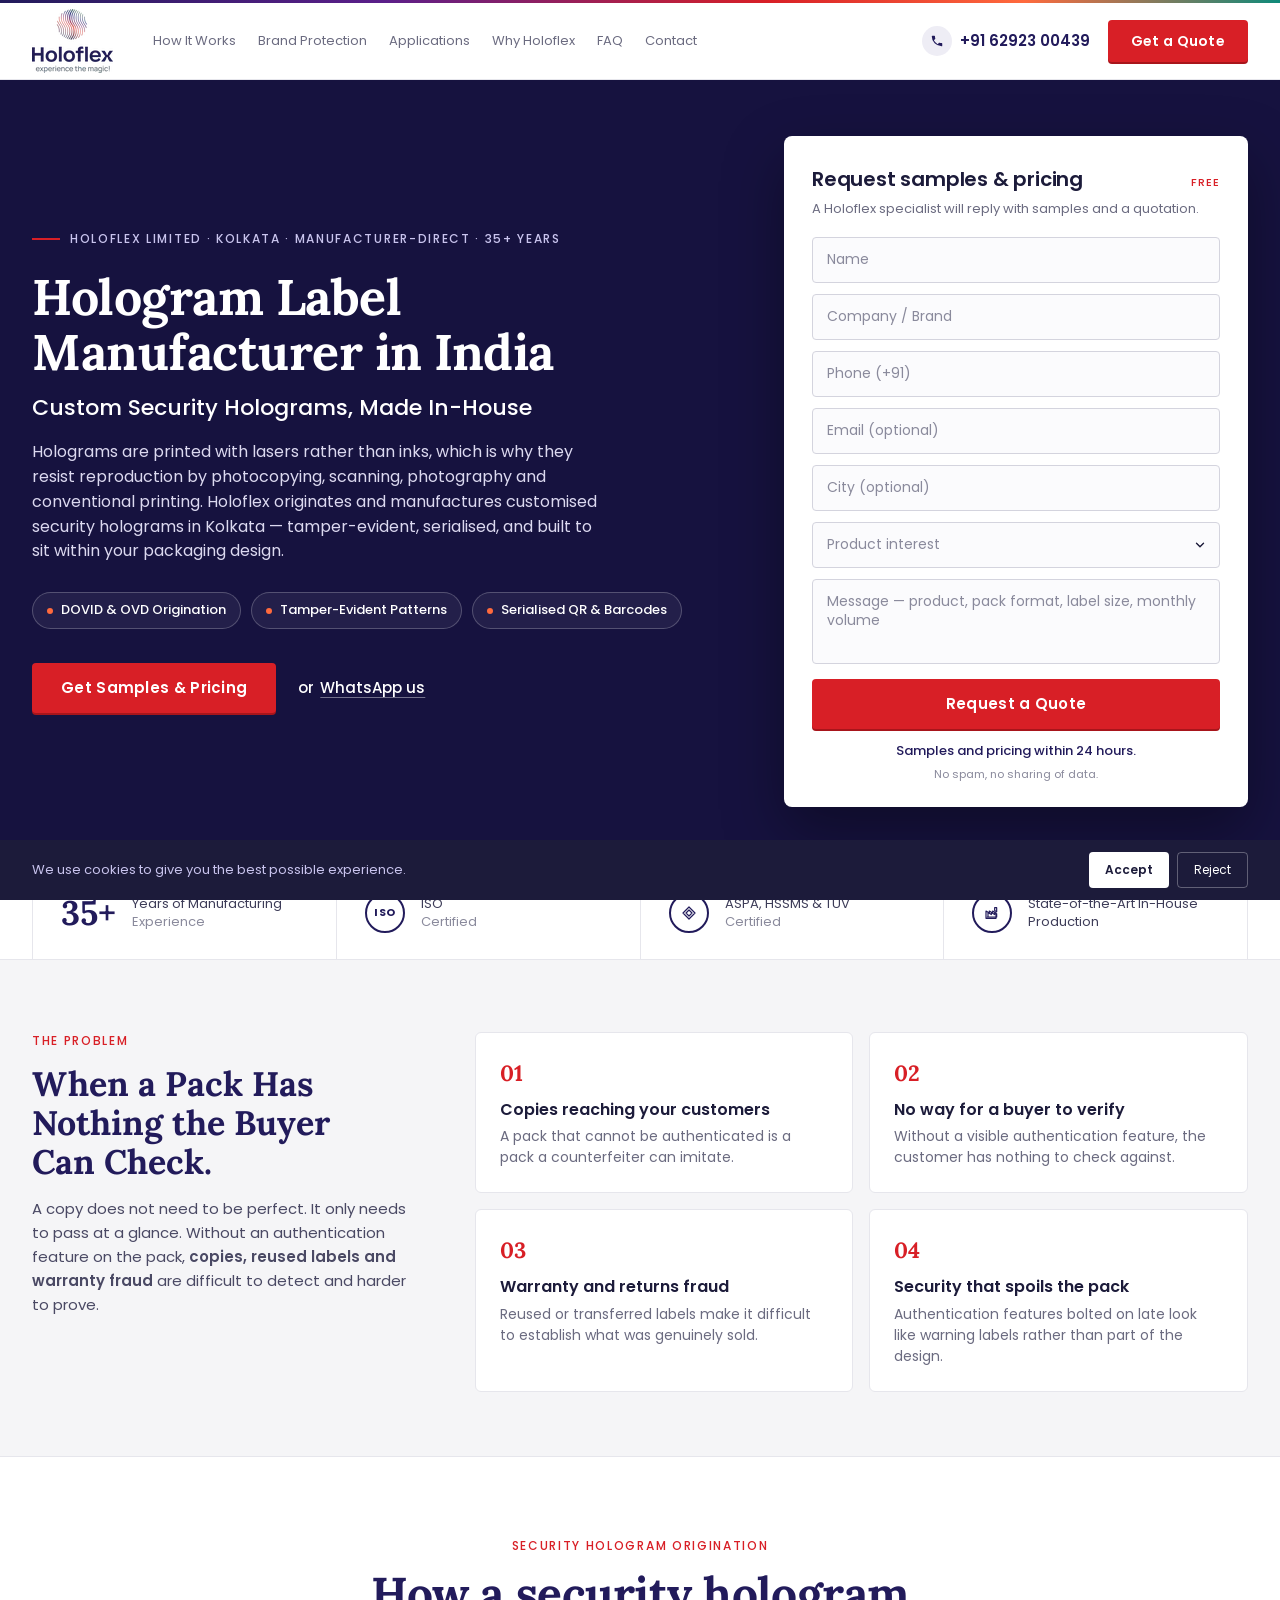
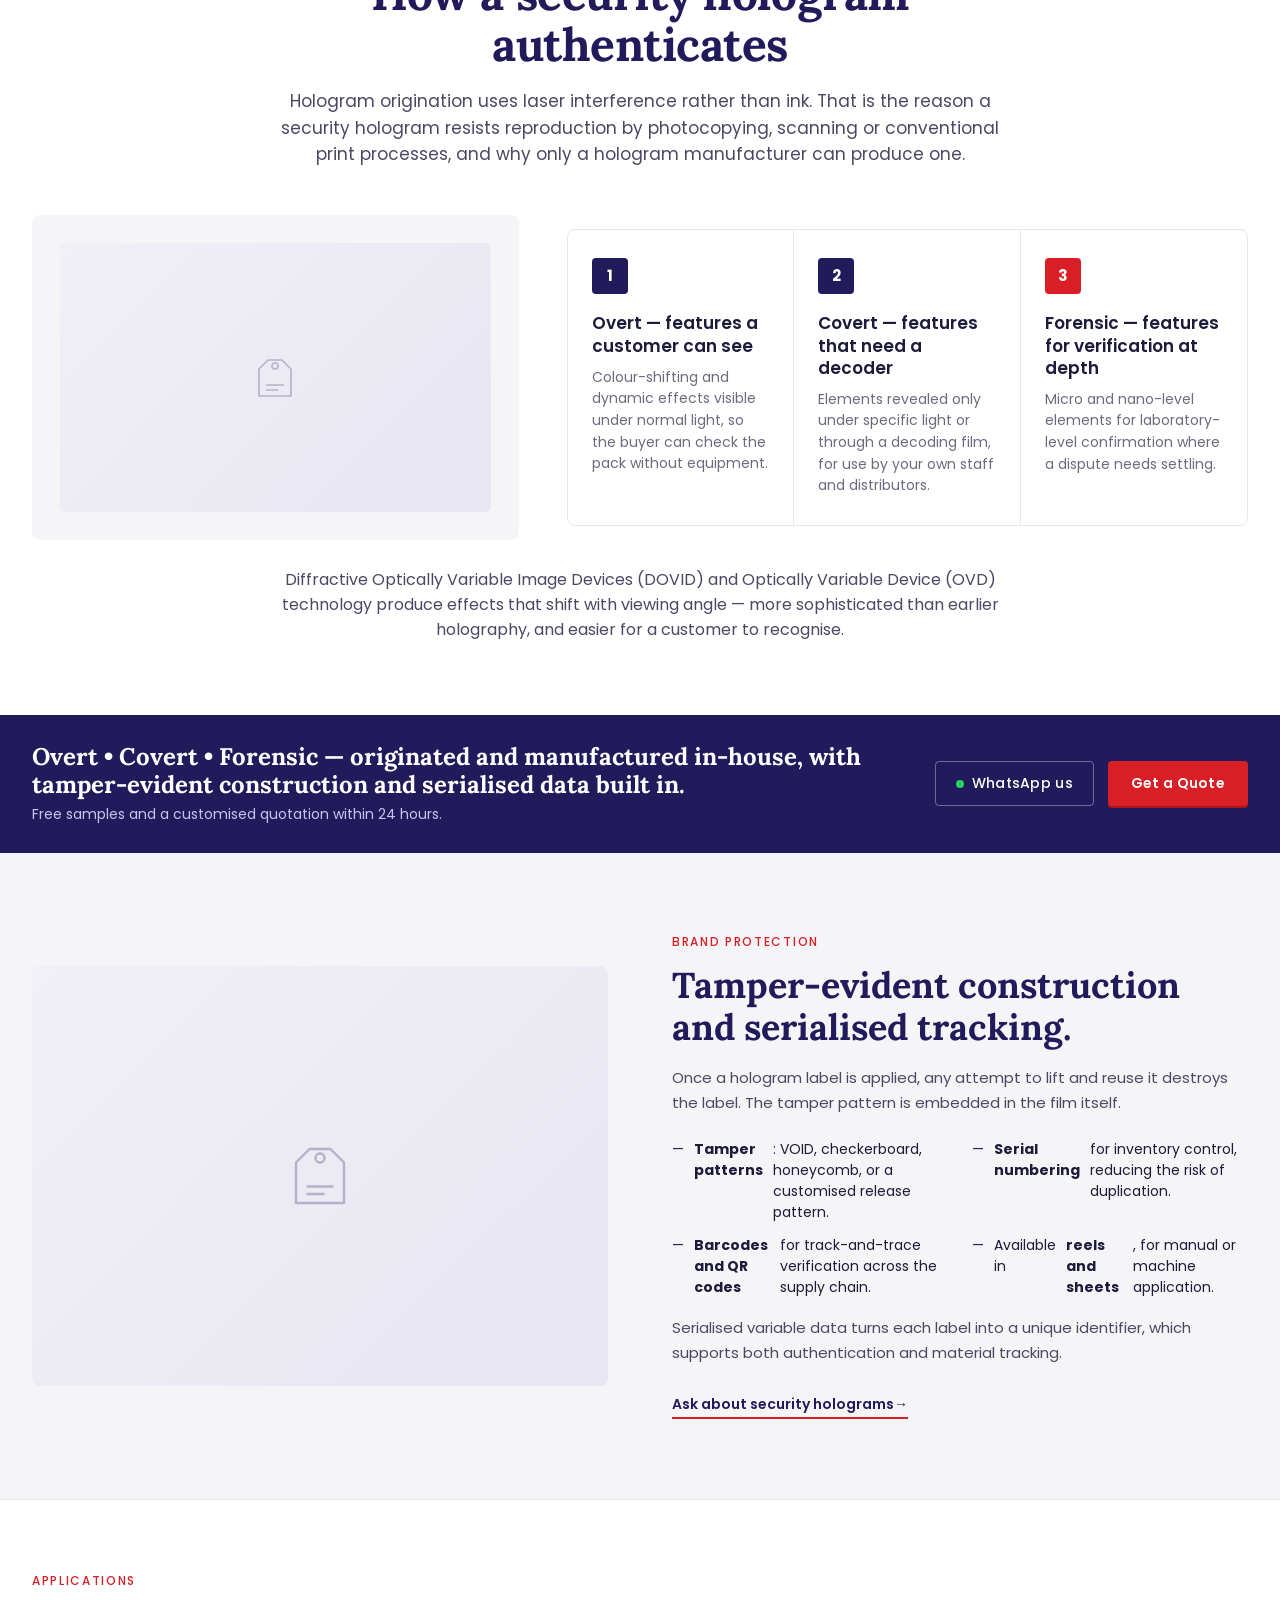
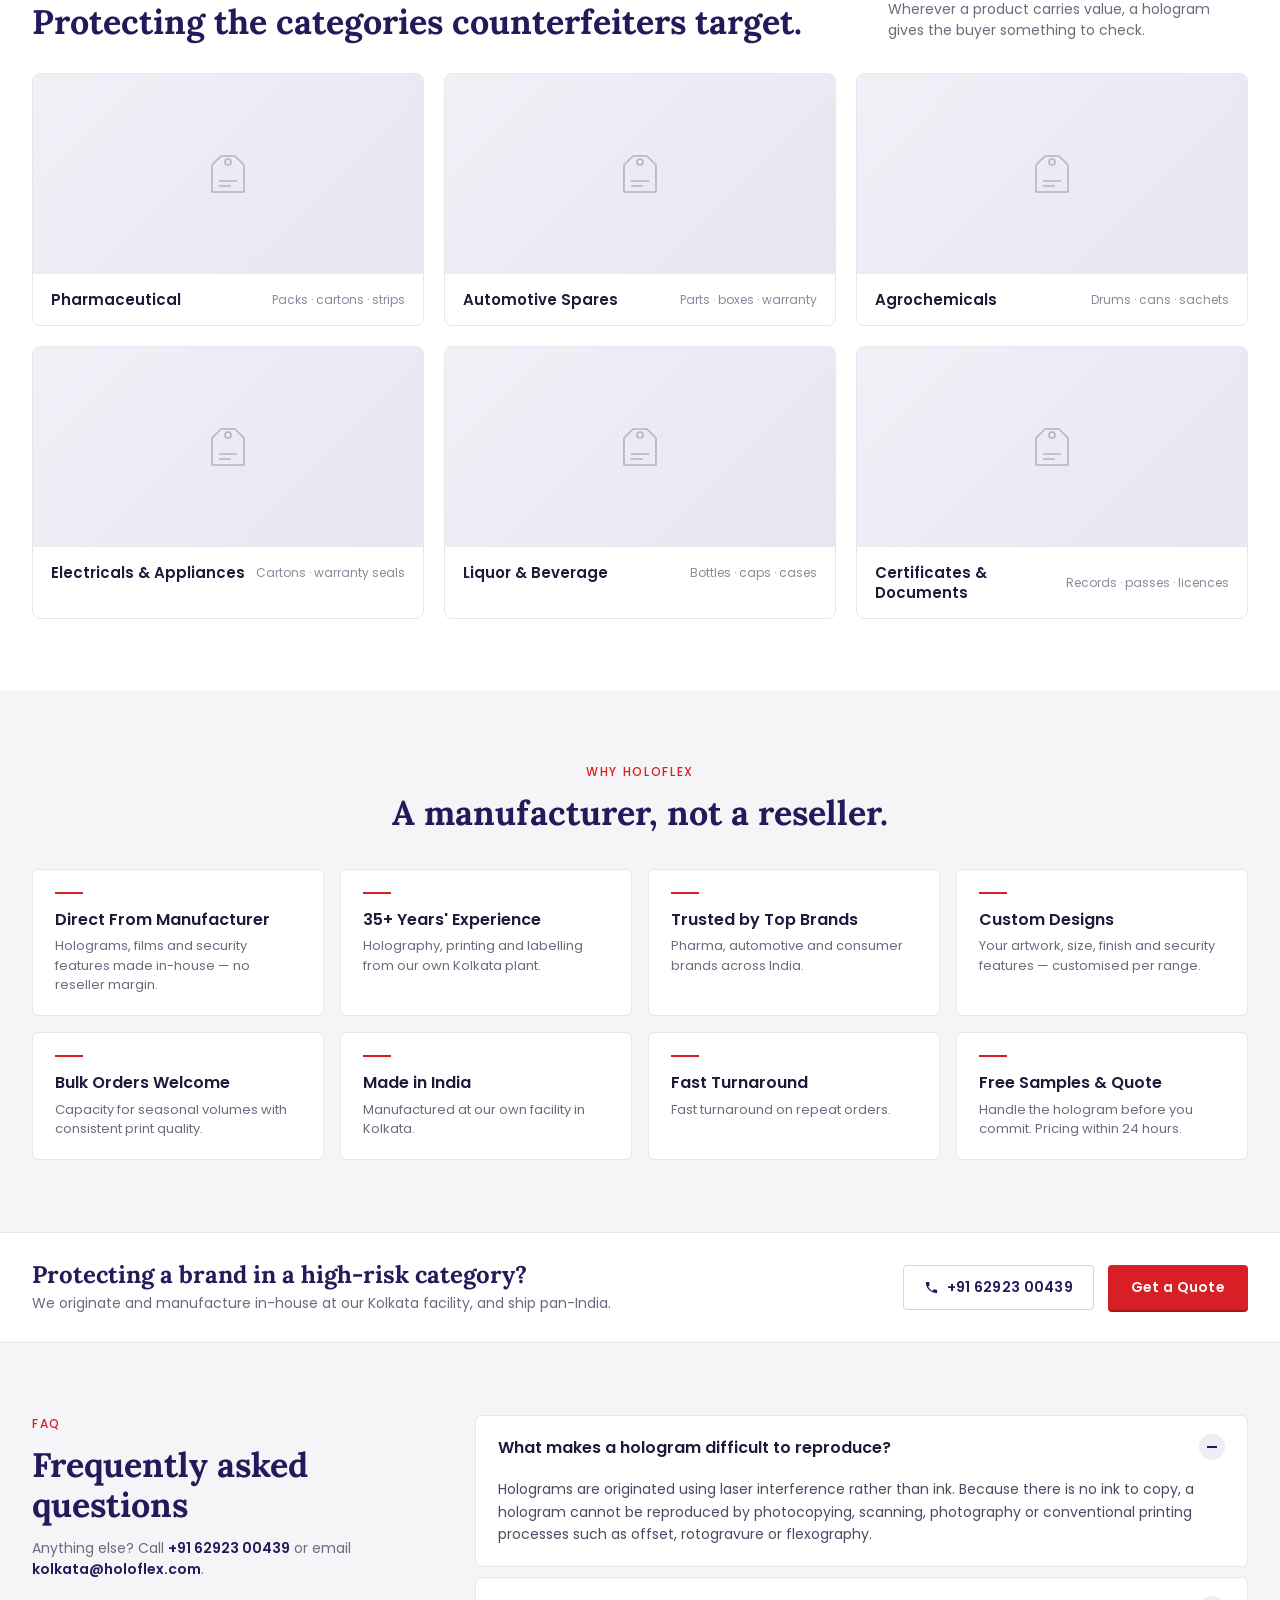
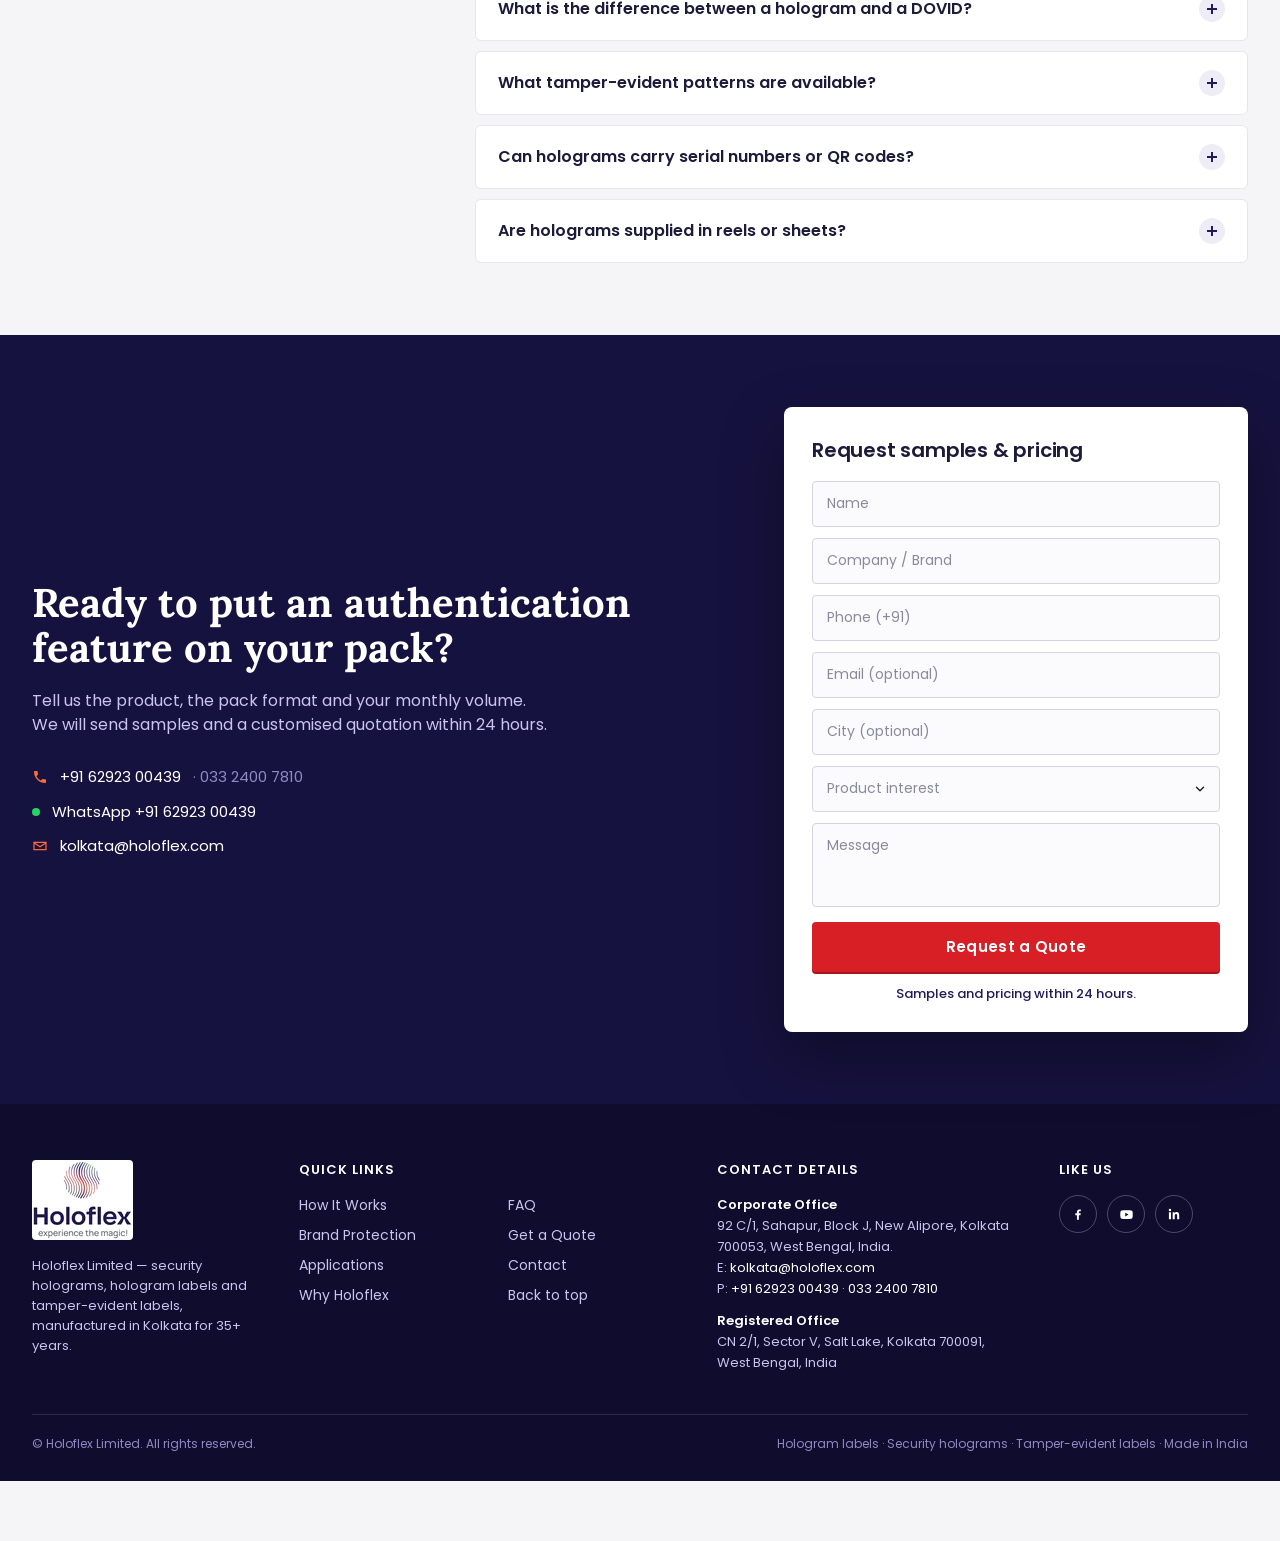
==== index.html @ cc634dee "First Commit" ====
<!DOCTYPE html>
<html lang="en-IN">
<head>
<meta charset="utf-8">
<meta name="viewport" content="width=device-width, initial-scale=1.0">
<title>Hologram Label Manufacturer in India | Custom Security Holograms by Holoflex</title>
<meta name="description" content="Customised security holograms from Holoflex Limited, Kolkata. Originated and manufactured in-house, tamper-evident, serialised with QR codes and barcodes, and built to sit within your packaging design. Free samples and pricing within 24 hours.">
<meta name="robots" content="noindex, follow">
<meta name="theme-color" content="#16123f">

<link rel="preload" href="fonts/lp-poppins-400.woff2" as="font" type="font/woff2" crossorigin>
<link rel="preload" href="fonts/lp-lora-700.woff2" as="font" type="font/woff2" crossorigin>
<link rel="stylesheet" href="css/hologram-labels-lp.css">

<!-- Google Tag Manager -->
<script async src="https://www.googletagmanager.com/gtag/js?id=AW-937685145"></script>
<script>
  window.dataLayer = window.dataLayer || [];
  function gtag(){dataLayer.push(arguments);}
  gtag('js', new Date());

  gtag('config', 'AW-937685145');
</script>
<!-- End Google Tag Manager -->
</head>
<body>
<!-- Google Tag Manager (noscript) -->
<noscript><iframe src="https://www.googletagmanager.com/ns.html?id=GTM-NGX2CVK8"
height="0" width="0" class="lp-gtm-ns" title="Google Tag Manager"></iframe></noscript>
<!-- End Google Tag Manager (noscript) -->

<a class="lp-skip" href="#main">Skip to content</a>

<!-- ================================================================
     1. STICKY HEADER
     ================================================================ -->
<header class="lp-header" id="top">
  <div class="lp-header__stripe" aria-hidden="true"></div>
  <div class="lp-header__bar lp-container">

    <a class="lp-header__logo" href="#top" aria-label="Back to top">
      <picture>
        <source srcset="images/lp-holoflex-logo-64.webp 1x, images/lp-holoflex-logo-128.webp 2x" type="image/webp">
        <img src="images/lp-holoflex-logo-64.png" srcset="images/lp-holoflex-logo-64.png 1x, images/lp-holoflex-logo-128.png 2x" width="81" height="64" alt="Holoflex — experience the magic!">
      </picture>
    </a>

    <nav class="lp-nav" id="lp-nav" aria-label="Main navigation">
      <ul class="lp-nav__list">
        <li><a href="#authentication">How It Works</a></li>
        <li><a href="#security">Brand Protection</a></li>
        <li><a href="#applications">Applications</a></li>
        <li><a href="#why-holoflex">Why Holoflex</a></li>
        <li><a href="#faq">FAQ</a></li>
        <li><a href="#enquiry-footer">Contact</a></li>
      </ul>
    </nav>

    <div class="lp-header__actions">
      <!-- Desktop / tablet: phone number with icon -->
      <a class="lp-header__phone" href="tel:+916292300439" data-track-location="header">
        <span class="lp-icon-circle" aria-hidden="true">
          <svg class="lp-icon" viewBox="0 0 24 24" width="14" height="14"><path fill="currentColor" d="M6.6 10.8a15.1 15.1 0 0 0 6.6 6.6l2.2-2.2a1 1 0 0 1 1-.25 11.4 11.4 0 0 0 3.6.57 1 1 0 0 1 1 1V20a1 1 0 0 1-1 1A17 17 0 0 1 3 4a1 1 0 0 1 1-1h3.5a1 1 0 0 1 1 1c0 1.25.2 2.45.57 3.57a1 1 0 0 1-.25 1L6.6 10.8Z"/></svg>
        </span>
        <span>+91 62923 00439</span>
      </a>

      <!-- Mobile: icon-only call + WhatsApp -->
      <a class="lp-header__iconbtn lp-header__iconbtn--call" href="tel:+916292300439" aria-label="Call Holoflex" data-track-location="header">
        <svg class="lp-icon" viewBox="0 0 24 24" width="18" height="18" aria-hidden="true"><path fill="currentColor" d="M6.6 10.8a15.1 15.1 0 0 0 6.6 6.6l2.2-2.2a1 1 0 0 1 1-.25 11.4 11.4 0 0 0 3.6.57 1 1 0 0 1 1 1V20a1 1 0 0 1-1 1A17 17 0 0 1 3 4a1 1 0 0 1 1-1h3.5a1 1 0 0 1 1 1c0 1.25.2 2.45.57 3.57a1 1 0 0 1-.25 1L6.6 10.8Z"/></svg>
      </a>
      <a class="lp-header__iconbtn lp-header__iconbtn--wa" href="https://wa.me/916292300439?text=Hello" target="_blank" rel="noopener" aria-label="WhatsApp Holoflex" data-track-location="header">
        <svg class="lp-icon" viewBox="0 0 24 24" width="20" height="20" aria-hidden="true"><path fill="currentColor" d="M12 2a10 10 0 0 0-8.6 15.1L2 22l5-1.3A10 10 0 1 0 12 2Zm0 1.8a8.2 8.2 0 1 1-4.2 15.3l-.3-.2-3 .8.8-2.9-.2-.3A8.2 8.2 0 0 1 12 3.8Zm-3.4 4.4c-.2 0-.5 0-.7.3-.3.3-1 1-1 2.4s1 2.8 1.2 3c.1.2 2 3.2 5 4.4 2.5 1 3 .8 3.5.7.6-.1 1.7-.7 2-1.4.2-.7.2-1.3.1-1.4l-.5-.3-1.7-.8c-.2-.1-.4-.1-.6.1l-.8 1c-.1.2-.3.2-.5.1a6.7 6.7 0 0 1-3.4-3c-.1-.2 0-.3.1-.5l.4-.5.3-.5v-.5l-.8-1.8c-.2-.5-.4-.4-.6-.4Z"/></svg>
      </a>

      <a class="lp-btn lp-btn--primary lp-header__quote" href="#quote" data-quote-link data-track-header-quote>Get a Quote</a>

      <button class="lp-burger" type="button" aria-label="Open menu" aria-expanded="false" aria-controls="lp-nav">
        <span aria-hidden="true"></span><span aria-hidden="true"></span><span aria-hidden="true"></span>
      </button>
    </div>
  </div>
</header>

<main id="main">

<!-- ================================================================
     2. HERO — H1, subhead, proof chips, CTA, enquiry card
     ================================================================ -->
<section class="lp-hero" id="quote">
  <!-- Optional hero photograph (slot awaiting client photography): give
       .lp-hero__bg a background-image in the CSS (see "Hero" section) once a
       compressed photo is available, e.g. images/lp-hero-holograms-1600.jpg,
       ≤200 KB — a macro of a security hologram on a pack or reel. The
       gradient overlay below keeps text legible over it. -->
  <div class="lp-hero__bg" aria-hidden="true"></div>
  <div class="lp-hero__overlay" aria-hidden="true"></div>

  <div class="lp-hero__inner lp-container">
    <div class="lp-hero__copy">
      <p class="lp-eyebrow lp-eyebrow--light"><span class="lp-eyebrow__rule" aria-hidden="true"></span>Holoflex Limited · Kolkata · Manufacturer-direct · 35+ years</p>
      <h1 class="lp-hero__title">Hologram Label Manufacturer in India</h1>
      <h2 class="lp-hero__subtitle">Custom Security Holograms, Made In-House</h2>
      <p class="lp-hero__lede">Holograms are printed with lasers rather than inks, which is why they resist reproduction by photocopying, scanning, photography and conventional printing. Holoflex originates and manufactures customised security holograms in Kolkata — tamper-evident, serialised, and built to sit within your packaging design.</p>

      <ul class="lp-chips" aria-label="Key benefits">
        <li class="lp-chip">DOVID &amp; OVD Origination</li>
        <li class="lp-chip">Tamper-Evident Patterns</li>
        <li class="lp-chip">Serialised QR &amp; Barcodes</li>
      </ul>

      <div class="lp-hero__cta">
        <a class="lp-btn lp-btn--primary lp-btn--lg" href="#quote" data-quote-link>Get Samples &amp; Pricing</a>
        <a class="lp-hero__wa" href="https://wa.me/916292300439?text=Hello" target="_blank" rel="noopener" data-track-location="hero">or <span>WhatsApp us</span></a>
      </div>
    </div>

    <!-- ENQUIRY CARD (hero form) -->
    <div class="lp-card lp-enquiry" id="enquiry-hero">
      <div class="lp-enquiry__head">
        <h2 class="lp-enquiry__title">Request samples &amp; pricing</h2>
        <span class="lp-enquiry__free">Free</span>
      </div>
      <p class="lp-enquiry__intro">A Holoflex specialist will reply with samples and a quotation.</p>

      <form class="lp-form" action="submit-enquiry.php" method="post" novalidate data-form-location="hero">
        <div class="lp-field">
          <label class="lp-label" for="hero-name">Name</label>
          <input class="lp-input" id="hero-name" name="name" type="text" placeholder="Name" autocomplete="name" required maxlength="100">
          <p class="lp-field__error" id="hero-name-error" aria-live="polite"></p>
        </div>
        <div class="lp-field">
          <label class="lp-label" for="hero-company">Company / Brand</label>
          <input class="lp-input" id="hero-company" name="company" type="text" placeholder="Company / Brand" autocomplete="organization" required maxlength="120">
          <p class="lp-field__error" id="hero-company-error" aria-live="polite"></p>
        </div>
        <div class="lp-field">
          <label class="lp-label" for="hero-phone">Phone (+91)</label>
          <input class="lp-input" id="hero-phone" name="phone" type="tel" placeholder="Phone (+91)" autocomplete="tel" inputmode="tel" required maxlength="20">
          <p class="lp-field__error" id="hero-phone-error" aria-live="polite"></p>
        </div>
        <div class="lp-field">
          <label class="lp-label" for="hero-email">Email (optional)</label>
          <input class="lp-input" id="hero-email" name="email" type="email" placeholder="Email (optional)" autocomplete="email" inputmode="email" maxlength="150">
          <p class="lp-field__error" id="hero-email-error" aria-live="polite"></p>
        </div>
        <div class="lp-field">
          <label class="lp-label" for="hero-city">City (optional)</label>
          <input class="lp-input" id="hero-city" name="city" type="text" placeholder="City (optional)" autocomplete="address-level2" maxlength="80">
          <p class="lp-field__error" id="hero-city-error" aria-live="polite"></p>
        </div>
        <div class="lp-field">
          <label class="lp-label" for="hero-interest">Product interest</label>
          <select class="lp-input lp-select" id="hero-interest" name="interest" required>
            <option value="">Product interest</option>
            <option value="Security hologram labels">Security hologram labels</option>
            <option value="Tamper-evident hologram labels">Tamper-evident hologram labels</option>
            <option value="Serialised holograms with QR codes or barcodes">Serialised holograms with QR codes or barcodes</option>
            <option value="Custom hologram origination (DOVID / OVD)">Custom hologram origination (DOVID / OVD)</option>
            <option value="Other labels or tags">Other labels or tags</option>
          </select>
          <p class="lp-field__error" id="hero-interest-error" aria-live="polite"></p>
        </div>
        <div class="lp-field">
          <label class="lp-label" for="hero-message">Message</label>
          <textarea class="lp-input lp-textarea" id="hero-message" name="message" rows="3" placeholder="Message — product, pack format, label size, monthly volume" maxlength="2000"></textarea>
          <p class="lp-field__error" id="hero-message-error" aria-live="polite"></p>
        </div>

        <!-- Honeypot: hidden from humans, bots tend to fill it -->
        <div class="lp-hp" aria-hidden="true">
          <label for="hero-website">Website</label>
          <input id="hero-website" name="website" type="text" tabindex="-1" autocomplete="off">
        </div>
        <input type="hidden" name="form_location" value="hero">
        <input type="hidden" name="elapsed" value="">
        <input type="hidden" name="gclid" value="">
        <input type="hidden" name="utm_source" value="">
        <input type="hidden" name="utm_medium" value="">
        <input type="hidden" name="utm_campaign" value="">
        <input type="hidden" name="utm_term" value="">
        <input type="hidden" name="utm_content" value="">

        <p class="lp-form__error" role="alert" hidden></p>
        <button class="lp-btn lp-btn--primary lp-btn--block lp-form__submit" type="submit">
          <span class="lp-form__submit-label">Request a Quote</span>
          <span class="lp-form__submit-busy" aria-hidden="true">Sending…</span>
        </button>
      </form>

      <!-- On success the JS redirects to /thank-you-lp.html; there is no inline success state. -->
      <p class="lp-enquiry__note">Samples and pricing within 24 hours.</p>
      <p class="lp-enquiry__fine">No spam, no sharing of data.</p>
    </div>
  </div>
</section>

<!-- ================================================================
     3. TRUST STRIP + CLIENT LOGO ROW
     ================================================================ -->
<section class="lp-trust" aria-label="Why trust Holoflex">
  <div class="lp-container">
    <ul class="lp-trust__grid">
      <li class="lp-trust__item">
        <span class="lp-trust__stat">35+</span>
        <span class="lp-trust__text">Years of Manufacturing<span class="lp-trust__sub">Experience</span></span>
      </li>
      <li class="lp-trust__item">
        <span class="lp-trust__badge lp-trust__badge--text" aria-hidden="true">ISO</span>
        <span class="lp-trust__text">ISO<span class="lp-trust__sub">Certified</span></span>
      </li>
      <li class="lp-trust__item">
        <span class="lp-trust__badge" aria-hidden="true">
          <svg class="lp-icon" viewBox="0 0 24 24" width="16" height="16"><path fill="none" stroke="currentColor" stroke-width="1.8" stroke-linejoin="round" d="M12 3 21 12l-9 9-9-9 9-9Zm0 4.5 4.5 4.5-4.5 4.5L7.5 12 12 7.5Z"/></svg>
        </span>
        <span class="lp-trust__text">ASPA, HSSMS & TÜV <span class="lp-trust__sub">Certified</span></span>
      </li>

      <li class="lp-trust__item">
        <span class="lp-trust__badge" aria-hidden="true">
          <svg class="lp-icon" viewBox="0 0 24 24" width="16" height="16"><path fill="none" stroke="currentColor" stroke-width="1.8" stroke-linejoin="round" d="M3 20V9l5 3V9l5 3V9l5 3v8H3Zm2-2h14v-4.9l-3-1.8v3l-5-3v3l-5-3V18ZM16 5V4h3v6l-3-1.8V5Z"/></svg>
        </span>
        <span class="lp-trust__text">State-of-the-Art In-House Production<span class="lp-trust__sub"></span></span>
      </li>
    </ul>

    <!-- CLIENT LOGO ROW — hidden until logo usage rights are confirmed.
         SWITCH: remove the `hidden` attribute from the div below to show it,
         then replace each placeholder tile with a client logo <img>. -->
    <div class="lp-logos" hidden>
      <span class="lp-logos__label">Trusted by pharma, automotive and consumer brands</span>
      <ul class="lp-logos__grid" aria-label="Client logos">
        <li class="lp-logos__tile"><!-- <img src="images/lp-client-1.webp" alt="Client name" width="120" height="40" loading="lazy"> --></li>
        <li class="lp-logos__tile"></li>
        <li class="lp-logos__tile"></li>
        <li class="lp-logos__tile"></li>
      </ul>
    </div>
  </div>
</section>

<!-- ================================================================
     4. PROBLEM
     ================================================================ -->
<section class="lp-problem">
  <div class="lp-container lp-problem__inner">
    <div class="lp-problem__copy">
      <p class="lp-eyebrow">The problem</p>
      <h2 class="lp-h2">When a Pack Has Nothing the Buyer Can Check.</h2>
      <p class="lp-problem__lede">A copy does not need to be perfect. It only needs to pass at a glance. Without an authentication feature on the pack, <strong>copies, reused labels and warranty fraud</strong> are difficult to detect and harder to prove.</p>
    </div>
    <ol class="lp-problem__grid">
      <li class="lp-problem__card">
        <span class="lp-problem__num" aria-hidden="true">01</span>
        <h3>Copies reaching your customers</h3>
        <p>A pack that cannot be authenticated is a pack a counterfeiter can imitate.</p>
      </li>
      <li class="lp-problem__card">
        <span class="lp-problem__num" aria-hidden="true">02</span>
        <h3>No way for a buyer to verify</h3>
        <p>Without a visible authentication feature, the customer has nothing to check against.</p>
      </li>
      <li class="lp-problem__card">
        <span class="lp-problem__num" aria-hidden="true">03</span>
        <h3>Warranty and returns fraud</h3>
        <p>Reused or transferred labels make it difficult to establish what was genuinely sold.</p>
      </li>
      <li class="lp-problem__card">
        <span class="lp-problem__num" aria-hidden="true">04</span>
        <h3>Security that spoils the pack</h3>
        <p>Authentication features bolted on late look like warning labels rather than part of the design.</p>
      </li>
    </ol>
  </div>
</section>

<!-- ================================================================
     5. CORE BLOCK — "How a security hologram authenticates"
     ================================================================ -->
<section class="lp-core" id="authentication">
  <div class="lp-container">
    <div class="lp-core__head">
      <p class="lp-eyebrow">Security hologram origination</p>
      <h2 class="lp-h2 lp-h2--xl">How a security hologram authenticates</h2>
      <p class="lp-core__lede">Hologram origination uses laser interference rather than ink. That is the reason a security hologram resists reproduction by photocopying, scanning or conventional print processes, and why only a hologram manufacturer can produce one.</p>
    </div>

    <div class="lp-core__body">
      <figure class="lp-core__figure">
        <!-- PLACEHOLDER — product photograph awaiting client photography.
             DROP-IN: delete the .lp-ph div and uncomment the <picture> below once
             images/lp-hologram-features-460.{jpg,webp} and -920.{jpg,webp} exist
             (460×287 and 920×574, ≤60 KB / ≤130 KB). -->
        <div class="lp-ph lp-ph--figure" aria-hidden="true"></div>
        <!--
        <picture>
          <source type="image/webp" srcset="images/lp-hologram-features-460.webp 460w, images/lp-hologram-features-920.webp 920w" sizes="(min-width: 1024px) 460px, calc(100vw - 64px)">
          <img src="images/lp-hologram-features-460.jpg" srcset="images/lp-hologram-features-460.jpg 460w, images/lp-hologram-features-920.jpg 920w" sizes="(min-width: 1024px) 460px, calc(100vw - 64px)" width="460" height="287" loading="lazy" decoding="async" alt="Holoflex security hologram label on a carton, showing colour-shifting overt features beside a covert element viewed through a decoding film">
        </picture>
        -->
      </figure>

      <ol class="lp-steps">
        <li class="lp-step">
          <span class="lp-step__num" aria-hidden="true">1</span>
          <h3>Overt — features a customer can see</h3>
          <p>Colour-shifting and dynamic effects visible under normal light, so the buyer can check the pack without equipment.</p>
        </li>
        <li class="lp-step">
          <span class="lp-step__num" aria-hidden="true">2</span>
          <h3>Covert — features that need a decoder</h3>
          <p>Elements revealed only under specific light or through a decoding film, for use by your own staff and distributors.</p>
        </li>
        <li class="lp-step">
          <span class="lp-step__num lp-step__num--red" aria-hidden="true">3</span>
          <h3>Forensic — features for verification at depth</h3>
          <p>Micro and nano-level elements for laboratory-level confirmation where a dispute needs settling.</p>
        </li>
      </ol>
    </div>

    <p class="lp-core__note">Diffractive Optically Variable Image Devices (DOVID) and Optically Variable Device (OVD) technology produce effects that shift with viewing angle — more sophisticated than earlier holography, and easier for a customer to recognise.</p>
  </div>
</section>

<!-- ================================================================
     6. CTA BAND A (dark)
     ================================================================ -->
<section class="lp-band lp-band--dark" aria-label="Request free samples">
  <div class="lp-container lp-band__inner">
    <div>
      <p class="lp-band__title">Overt • Covert • Forensic — originated and manufactured in-house, with tamper-evident construction and serialised data built in.</p>
      <p class="lp-band__sub">Free samples and a customised quotation within 24 hours.</p>
    </div>
    <div class="lp-band__actions">
      <a class="lp-btn lp-btn--ghost-light" href="https://wa.me/916292300439?text=Hello" target="_blank" rel="noopener" data-track-location="cta-band-a"><span class="lp-dot lp-dot--wa" aria-hidden="true"></span>WhatsApp us</a>
      <a class="lp-btn lp-btn--primary" href="#quote" data-quote-link>Get a Quote</a>
    </div>
  </div>
</section>

<!-- ================================================================
     7. SECURITY / BRAND PROTECTION
     ================================================================ -->
<section class="lp-security" id="security">
  <div class="lp-container lp-security__inner">
    <div class="lp-security__media">
      <!-- PLACEHOLDER — security label photograph awaiting client photography.
           DROP-IN: delete the .lp-ph div and uncomment the <picture> below once
           images/lp-security-600.{jpg,webp} and -1200.{jpg,webp} exist
           (600×450 and 1200×900, ≤80 KB / ≤160 KB). -->
      <div class="lp-ph lp-ph--security" aria-hidden="true"></div>
      <!--
      <picture>
        <source type="image/webp" srcset="images/lp-security-600.webp 600w, images/lp-security-1200.webp 1200w" sizes="(min-width: 1024px) 592px, calc(100vw - 32px)">
        <img src="images/lp-security-600.jpg" srcset="images/lp-security-600.jpg 600w, images/lp-security-1200.jpg 1200w" sizes="(min-width: 1024px) 592px, calc(100vw - 32px)" width="600" height="450" loading="lazy" decoding="async" alt="Holoflex tamper-evident hologram label on a carton, partly lifted to reveal the VOID pattern left behind, with a serial number and QR code">
      </picture>
      -->
    </div>
    <div class="lp-security__copy">
      <p class="lp-eyebrow">Brand protection</p>
      <h2 class="lp-h2">Tamper-evident construction and serialised tracking.</h2>
      <p class="lp-security__lede">Once a hologram label is applied, any attempt to lift and reuse it destroys the label. The tamper pattern is embedded in the film itself.</p>
      <ul class="lp-security__list">
        <li><b>Tamper patterns</b>: VOID, checkerboard, honeycomb, or a customised release pattern.</li>
        <li><b>Serial numbering</b> for inventory control, reducing the risk of duplication.</li>
        <li><b>Barcodes and QR codes</b> for track-and-trace verification across the supply chain.</li>
        <li>Available in <b>reels and sheets</b>, for manual or machine application.</li>
      </ul>
      <p class="lp-security__lede">Serialised variable data turns each label into a unique identifier, which supports both authentication and material tracking.</p>
      <a class="lp-textlink" href="#quote" data-quote-link>Ask about security holograms<span aria-hidden="true">→</span></a>
    </div>
  </div>
</section>

<!-- ================================================================
     8. APPLICATIONS GALLERY
     ================================================================ -->
<section class="lp-apps" id="applications">
  <div class="lp-container">
    <div class="lp-apps__head">
      <div>
        <p class="lp-eyebrow">Applications</p>
        <h2 class="lp-h2">Protecting the categories counterfeiters target.</h2>
      </div>
      <p class="lp-apps__sub">Wherever a product carries value, a hologram gives the buyer something to check.</p>
    </div>

    <!-- PLACEHOLDER GALLERY — six photographs awaiting client photography.
         Each card carries a neutral .lp-ph tile. DROP-IN per card: delete the
         .lp-ph div and uncomment the <picture>, once the files named in it
         exist in images/ at 400×267 (≤25 KB) and 800×534 (≤60 KB), JPG + WebP. -->
    <ul class="lp-apps__grid">
      <li class="lp-app">
        <div class="lp-app__media">
          <div class="lp-ph" aria-hidden="true"></div>
          <!--
          <picture>
            <source type="image/webp" srcset="images/lp-app-pharma-400.webp 400w, images/lp-app-pharma-800.webp 800w" sizes="(min-width: 1024px) 389px, (min-width: 768px) calc((100vw - 104px) / 3), calc((100vw - 42px) / 2)">
            <img src="images/lp-app-pharma-400.jpg" srcset="images/lp-app-pharma-400.jpg 400w, images/lp-app-pharma-800.jpg 800w" sizes="(min-width: 1024px) 389px, (min-width: 768px) calc((100vw - 104px) / 3), calc((100vw - 42px) / 2)" width="400" height="267" loading="lazy" decoding="async" alt="Holoflex security hologram label on a pharmaceutical carton beside a blister strip">
          </picture>
          -->
        </div>
        <div class="lp-app__caption"><h3>Pharmaceutical</h3><span>Packs · cartons · strips</span></div>
      </li>
      <li class="lp-app">
        <div class="lp-app__media">
          <div class="lp-ph" aria-hidden="true"></div>
          <!--
          <picture>
            <source type="image/webp" srcset="images/lp-app-automotive-spares-400.webp 400w, images/lp-app-automotive-spares-800.webp 800w" sizes="(min-width: 1024px) 389px, (min-width: 768px) calc((100vw - 104px) / 3), calc((100vw - 42px) / 2)">
            <img src="images/lp-app-automotive-spares-400.jpg" srcset="images/lp-app-automotive-spares-400.jpg 400w, images/lp-app-automotive-spares-800.jpg 800w" sizes="(min-width: 1024px) 389px, (min-width: 768px) calc((100vw - 104px) / 3), calc((100vw - 42px) / 2)" width="400" height="267" loading="lazy" decoding="async" alt="Holoflex hologram label on an automotive spare-parts box beside a warranty seal">
          </picture>
          -->
        </div>
        <div class="lp-app__caption"><h3>Automotive Spares</h3><span>Parts · boxes · warranty</span></div>
      </li>
      <li class="lp-app">
        <div class="lp-app__media">
          <div class="lp-ph" aria-hidden="true"></div>
          <!--
          <picture>
            <source type="image/webp" srcset="images/lp-app-agrochemicals-400.webp 400w, images/lp-app-agrochemicals-800.webp 800w" sizes="(min-width: 1024px) 389px, (min-width: 768px) calc((100vw - 104px) / 3), calc((100vw - 42px) / 2)">
            <img src="images/lp-app-agrochemicals-400.jpg" srcset="images/lp-app-agrochemicals-400.jpg 400w, images/lp-app-agrochemicals-800.jpg 800w" sizes="(min-width: 1024px) 389px, (min-width: 768px) calc((100vw - 104px) / 3), calc((100vw - 42px) / 2)" width="400" height="267" loading="lazy" decoding="async" alt="Holoflex hologram label on an agrochemical drum beside a can and a sachet">
          </picture>
          -->
        </div>
        <div class="lp-app__caption"><h3>Agrochemicals</h3><span>Drums · cans · sachets</span></div>
      </li>
      <li class="lp-app">
        <div class="lp-app__media">
          <div class="lp-ph" aria-hidden="true"></div>
          <!--
          <picture>
            <source type="image/webp" srcset="images/lp-app-electricals-appliances-400.webp 400w, images/lp-app-electricals-appliances-800.webp 800w" sizes="(min-width: 1024px) 389px, (min-width: 768px) calc((100vw - 104px) / 3), calc((100vw - 42px) / 2)">
            <img src="images/lp-app-electricals-appliances-400.jpg" srcset="images/lp-app-electricals-appliances-400.jpg 400w, images/lp-app-electricals-appliances-800.jpg 800w" sizes="(min-width: 1024px) 389px, (min-width: 768px) calc((100vw - 104px) / 3), calc((100vw - 42px) / 2)" width="400" height="267" loading="lazy" decoding="async" alt="Holoflex hologram warranty seal on an electrical appliance carton">
          </picture>
          -->
        </div>
        <div class="lp-app__caption"><h3>Electricals &amp; Appliances</h3><span>Cartons · warranty seals</span></div>
      </li>
      <li class="lp-app">
        <div class="lp-app__media">
          <div class="lp-ph" aria-hidden="true"></div>
          <!--
          <picture>
            <source type="image/webp" srcset="images/lp-app-liquor-beverage-400.webp 400w, images/lp-app-liquor-beverage-800.webp 800w" sizes="(min-width: 1024px) 389px, (min-width: 768px) calc((100vw - 104px) / 3), calc((100vw - 42px) / 2)">
            <img src="images/lp-app-liquor-beverage-400.jpg" srcset="images/lp-app-liquor-beverage-400.jpg 400w, images/lp-app-liquor-beverage-800.jpg 800w" sizes="(min-width: 1024px) 389px, (min-width: 768px) calc((100vw - 104px) / 3), calc((100vw - 42px) / 2)" width="400" height="267" loading="lazy" decoding="async" alt="Holoflex hologram label across the cap and neck of a liquor bottle beside a labelled case">
          </picture>
          -->
        </div>
        <div class="lp-app__caption"><h3>Liquor &amp; Beverage</h3><span>Bottles · caps · cases</span></div>
      </li>
      <li class="lp-app">
        <div class="lp-app__media">
          <div class="lp-ph" aria-hidden="true"></div>
          <!--
          <picture>
            <source type="image/webp" srcset="images/lp-app-certificates-documents-400.webp 400w, images/lp-app-certificates-documents-800.webp 800w" sizes="(min-width: 1024px) 389px, (min-width: 768px) calc((100vw - 104px) / 3), calc((100vw - 42px) / 2)">
            <img src="images/lp-app-certificates-documents-400.jpg" srcset="images/lp-app-certificates-documents-400.jpg 400w, images/lp-app-certificates-documents-800.jpg 800w" sizes="(min-width: 1024px) 389px, (min-width: 768px) calc((100vw - 104px) / 3), calc((100vw - 42px) / 2)" width="400" height="267" loading="lazy" decoding="async" alt="Holoflex security hologram on a certificate beside an ID pass and a licence card">
          </picture>
          -->
        </div>
        <div class="lp-app__caption"><h3>Certificates &amp; Documents</h3><span>Records · passes · licences</span></div>
      </li>
    </ul>
  </div>
</section>

<!-- ================================================================
     9. WHY HOLOFLEX
     ================================================================ -->
<section class="lp-why" id="why-holoflex">
  <div class="lp-container">
    <div class="lp-why__head">
      <p class="lp-eyebrow">Why Holoflex</p>
      <h2 class="lp-h2">A manufacturer, not a reseller.</h2>
    </div>
    <ul class="lp-why__grid">
      <li class="lp-why__card"><h3>Direct From Manufacturer</h3><p>Holograms, films and security features made in-house — no reseller margin.</p></li>
      <li class="lp-why__card"><h3>35+ Years' Experience</h3><p>Holography, printing and labelling from our own Kolkata plant.</p></li>
      <li class="lp-why__card"><h3>Trusted by Top Brands</h3><p>Pharma, automotive and consumer brands across India.</p></li>
      <li class="lp-why__card"><h3>Custom Designs</h3><p>Your artwork, size, finish and security features — customised per range.</p></li>
      <li class="lp-why__card"><h3>Bulk Orders Welcome</h3><p>Capacity for seasonal volumes with consistent print quality.</p></li>
      <li class="lp-why__card"><h3>Made in India</h3><p>Manufactured at our own facility in Kolkata.</p></li>
      <li class="lp-why__card"><h3>Fast Turnaround</h3><p>Fast turnaround on repeat orders.</p></li>
      <li class="lp-why__card"><h3>Free Samples &amp; Quote</h3><p>Handle the hologram before you commit. Pricing within 24 hours.</p></li>
    </ul>
  </div>
</section>

<!-- ================================================================
     10. CTA BAND B (light)
     ================================================================ -->
<section class="lp-band lp-band--light" aria-label="Pan-India delivery">
  <div class="lp-container lp-band__inner">
    <div>
      <p class="lp-band__title">Protecting a brand in a high-risk category?</p>
      <p class="lp-band__sub">We originate and manufacture in-house at our Kolkata facility, and ship pan-India.</p>
    </div>
    <div class="lp-band__actions">
      <a class="lp-btn lp-btn--ghost" href="tel:+916292300439" data-track-location="cta-band-b">
        <svg class="lp-icon" viewBox="0 0 24 24" width="15" height="15" aria-hidden="true"><path fill="currentColor" d="M6.6 10.8a15.1 15.1 0 0 0 6.6 6.6l2.2-2.2a1 1 0 0 1 1-.25 11.4 11.4 0 0 0 3.6.57 1 1 0 0 1 1 1V20a1 1 0 0 1-1 1A17 17 0 0 1 3 4a1 1 0 0 1 1-1h3.5a1 1 0 0 1 1 1c0 1.25.2 2.45.57 3.57a1 1 0 0 1-.25 1L6.6 10.8Z"/></svg>
        <span class="lp-band__phone-full">+91 62923 00439</span><span class="lp-band__phone-short">Call</span>
      </a>
      <a class="lp-btn lp-btn--primary" href="#quote" data-quote-link>Get a Quote</a>
    </div>
  </div>
</section>

<!-- ================================================================
     11. FAQ ACCORDION
     ================================================================ -->
<section class="lp-faq" id="faq">
  <div class="lp-container lp-faq__inner">
    <div class="lp-faq__copy">
      <p class="lp-eyebrow">FAQ</p>
      <h2 class="lp-h2">Frequently asked questions</h2>
      <p class="lp-faq__help">Anything else? Call <a href="tel:+916292300439" data-track-location="faq">+91 62923 00439</a> or email <a href="mailto:kolkata@holoflex.com">kolkata@holoflex.com</a>.</p>
    </div>

    <div class="lp-accordion" data-accordion>
      <div class="lp-acc">
        <h3 class="lp-acc__heading">
          <button class="lp-acc__trigger" type="button" id="faq-1-btn" aria-expanded="true" aria-controls="faq-1-panel">
            <span>What makes a hologram difficult to reproduce?</span>
            <span class="lp-acc__icon" aria-hidden="true"></span>
          </button>
        </h3>
        <div class="lp-acc__panel" id="faq-1-panel" role="region" aria-labelledby="faq-1-btn">
          <p>Holograms are originated using laser interference rather than ink. Because there is no ink to copy, a hologram cannot be reproduced by photocopying, scanning, photography or conventional printing processes such as offset, rotogravure or flexography.</p>
        </div>
      </div>
      <div class="lp-acc">
        <h3 class="lp-acc__heading">
          <button class="lp-acc__trigger" type="button" id="faq-2-btn" aria-expanded="false" aria-controls="faq-2-panel">
            <span>What is the difference between a hologram and a DOVID?</span>
            <span class="lp-acc__icon" aria-hidden="true"></span>
          </button>
        </h3>
        <div class="lp-acc__panel" id="faq-2-panel" role="region" aria-labelledby="faq-2-btn" hidden>
          <p>DOVID stands for Diffractive Optically Variable Image Device. It is a more recent development than conventional holography, producing more sophisticated visual effects that are easier for a customer to identify and more difficult to simulate.</p>
        </div>
      </div>
      <div class="lp-acc">
        <h3 class="lp-acc__heading">
          <button class="lp-acc__trigger" type="button" id="faq-3-btn" aria-expanded="false" aria-controls="faq-3-panel">
            <span>What tamper-evident patterns are available?</span>
            <span class="lp-acc__icon" aria-hidden="true"></span>
          </button>
        </h3>
        <div class="lp-acc__panel" id="faq-3-panel" role="region" aria-labelledby="faq-3-btn" hidden>
          <p>VOID, checkerboard and honeycomb patterns are standard, and customised release patterns can be produced. Once the label is removed, the pattern remains behind as a sign that the label has been disturbed.</p>
        </div>
      </div>
      <div class="lp-acc">
        <h3 class="lp-acc__heading">
          <button class="lp-acc__trigger" type="button" id="faq-4-btn" aria-expanded="false" aria-controls="faq-4-panel">
            <span>Can holograms carry serial numbers or QR codes?</span>
            <span class="lp-acc__icon" aria-hidden="true"></span>
          </button>
        </h3>
        <div class="lp-acc__panel" id="faq-4-panel" role="region" aria-labelledby="faq-4-btn" hidden>
          <p>Yes. Alphanumeric sequential numbering, random codes, barcodes and QR codes can all be applied, which supports inventory control and track-and-trace verification.</p>
        </div>
      </div>
      <div class="lp-acc">
        <h3 class="lp-acc__heading">
          <button class="lp-acc__trigger" type="button" id="faq-5-btn" aria-expanded="false" aria-controls="faq-5-panel">
            <span>Are holograms supplied in reels or sheets?</span>
            <span class="lp-acc__icon" aria-hidden="true"></span>
          </button>
        </h3>
        <div class="lp-acc__panel" id="faq-5-panel" role="region" aria-labelledby="faq-5-btn" hidden>
          <p>Both, depending on how you dispense them — manual or mechanical. For larger quantities, machine application is possible.</p>
        </div>
      </div>
    </div>
  </div>
</section>

<!-- ================================================================
     12. CLOSING BAND + SECOND ENQUIRY FORM
     ================================================================ -->
<section class="lp-closing" id="enquiry-footer">
  <div class="lp-container lp-closing__inner">
    <div class="lp-closing__copy">
      <h2 class="lp-closing__title">Ready to put an authentication feature on your pack?</h2>
      <p class="lp-closing__lede">Tell us the product, the pack format and your monthly volume. We will send samples and a customised quotation within 24 hours.</p>
      <ul class="lp-closing__contacts">
        <li>
          <svg class="lp-icon lp-icon--orange" viewBox="0 0 24 24" width="16" height="16" aria-hidden="true"><path fill="currentColor" d="M6.6 10.8a15.1 15.1 0 0 0 6.6 6.6l2.2-2.2a1 1 0 0 1 1-.25 11.4 11.4 0 0 0 3.6.57 1 1 0 0 1 1 1V20a1 1 0 0 1-1 1A17 17 0 0 1 3 4a1 1 0 0 1 1-1h3.5a1 1 0 0 1 1 1c0 1.25.2 2.45.57 3.57a1 1 0 0 1-.25 1L6.6 10.8Z"/></svg>
          <a href="tel:+916292300439" data-track-location="closing">+91 62923 00439</a>
          <span class="lp-closing__alt">· <a href="tel:+913324007810" data-track-location="closing">033 2400 7810</a></span>
        </li>
        <li>
          <span class="lp-dot lp-dot--wa" aria-hidden="true"></span>
          <a href="https://wa.me/916292300439?text=Hello" target="_blank" rel="noopener" data-track-location="closing">WhatsApp +91 62923 00439</a>
        </li>
        <li>
          <svg class="lp-icon lp-icon--orange" viewBox="0 0 24 24" width="16" height="16" aria-hidden="true"><path fill="none" stroke="currentColor" stroke-width="1.8" d="M3 6.5h18v11H3zM3 7l9 6 9-6"/></svg>
          <a href="mailto:kolkata@holoflex.com">kolkata@holoflex.com</a>
        </li>
      </ul>
    </div>

    <div class="lp-card lp-enquiry lp-enquiry--closing">
      <h3 class="lp-enquiry__title">Request samples &amp; pricing</h3>

      <form class="lp-form" action="submit-enquiry.php" method="post" novalidate data-form-location="footer">
        <div class="lp-field">
          <label class="lp-label" for="footer-name">Name</label>
          <input class="lp-input" id="footer-name" name="name" type="text" placeholder="Name" autocomplete="name" required maxlength="100">
          <p class="lp-field__error" id="footer-name-error" aria-live="polite"></p>
        </div>
        <div class="lp-field">
          <label class="lp-label" for="footer-company">Company / Brand</label>
          <input class="lp-input" id="footer-company" name="company" type="text" placeholder="Company / Brand" autocomplete="organization" required maxlength="120">
          <p class="lp-field__error" id="footer-company-error" aria-live="polite"></p>
        </div>
        <div class="lp-field">
          <label class="lp-label" for="footer-phone">Phone (+91)</label>
          <input class="lp-input" id="footer-phone" name="phone" type="tel" placeholder="Phone (+91)" autocomplete="tel" inputmode="tel" required maxlength="20">
          <p class="lp-field__error" id="footer-phone-error" aria-live="polite"></p>
        </div>
        <div class="lp-field">
          <label class="lp-label" for="footer-email">Email (optional)</label>
          <input class="lp-input" id="footer-email" name="email" type="email" placeholder="Email (optional)" autocomplete="email" inputmode="email" maxlength="150">
          <p class="lp-field__error" id="footer-email-error" aria-live="polite"></p>
        </div>
        <div class="lp-field">
          <label class="lp-label" for="footer-city">City (optional)</label>
          <input class="lp-input" id="footer-city" name="city" type="text" placeholder="City (optional)" autocomplete="address-level2" maxlength="80">
          <p class="lp-field__error" id="footer-city-error" aria-live="polite"></p>
        </div>
        <div class="lp-field">
          <label class="lp-label" for="footer-interest">Product interest</label>
          <select class="lp-input lp-select" id="footer-interest" name="interest" required>
            <option value="">Product interest</option>
            <option value="Security hologram labels">Security hologram labels</option>
            <option value="Tamper-evident hologram labels">Tamper-evident hologram labels</option>
            <option value="Serialised holograms with QR codes or barcodes">Serialised holograms with QR codes or barcodes</option>
            <option value="Custom hologram origination (DOVID / OVD)">Custom hologram origination (DOVID / OVD)</option>
            <option value="Other labels or tags">Other labels or tags</option>
          </select>
          <p class="lp-field__error" id="footer-interest-error" aria-live="polite"></p>
        </div>
        <div class="lp-field">
          <label class="lp-label" for="footer-message">Message</label>
          <textarea class="lp-input lp-textarea" id="footer-message" name="message" rows="3" placeholder="Message" maxlength="2000"></textarea>
          <p class="lp-field__error" id="footer-message-error" aria-live="polite"></p>
        </div>

        <div class="lp-hp" aria-hidden="true">
          <label for="footer-website">Website</label>
          <input id="footer-website" name="website" type="text" tabindex="-1" autocomplete="off">
        </div>
        <input type="hidden" name="form_location" value="footer">
        <input type="hidden" name="elapsed" value="">
        <input type="hidden" name="gclid" value="">
        <input type="hidden" name="utm_source" value="">
        <input type="hidden" name="utm_medium" value="">
        <input type="hidden" name="utm_campaign" value="">
        <input type="hidden" name="utm_term" value="">
        <input type="hidden" name="utm_content" value="">

        <p class="lp-form__error" role="alert" hidden></p>
        <button class="lp-btn lp-btn--primary lp-btn--block lp-form__submit" type="submit">
          <span class="lp-form__submit-label">Request a Quote</span>
          <span class="lp-form__submit-busy" aria-hidden="true">Sending…</span>
        </button>
      </form>

      <p class="lp-enquiry__note">Samples and pricing within 24 hours.</p>
    </div>
  </div>
</section>

</main>

<!-- ================================================================
     13. FOOTER
     ================================================================ -->
<footer class="lp-footer">
  <div class="lp-container">
    <div class="lp-footer__grid">
      <div class="lp-footer__brand">
        <picture>
          <source srcset="images/lp-holoflex-logo-footer-80.webp 1x, images/lp-holoflex-logo-footer-160.webp 2x" type="image/webp">
          <img class="lp-footer__logo" src="images/lp-holoflex-logo-footer-80.jpg" srcset="images/lp-holoflex-logo-footer-80.jpg 1x, images/lp-holoflex-logo-footer-160.jpg 2x" width="101" height="80" loading="lazy" decoding="async" alt="Holoflex">
        </picture>
        <p>Holoflex Limited — security holograms, hologram labels and tamper-evident labels, manufactured in Kolkata for 35+ years.</p>
      </div>

      <nav class="lp-footer__links" aria-label="Quick links">
        <h3 class="lp-footer__heading">Quick Links</h3>
        <div class="lp-footer__linkcols">
          <ul>
            <li><a href="#authentication">How It Works</a></li>
            <li><a href="#security">Brand Protection</a></li>
            <li><a href="#applications">Applications</a></li>
            <li><a href="#why-holoflex">Why Holoflex</a></li>
          </ul>
          <ul>
            <li><a href="#faq">FAQ</a></li>
            <li><a href="#quote" data-quote-link>Get a Quote</a></li>
            <li><a href="#enquiry-footer">Contact</a></li>
            <li><a href="#top">Back to top</a></li>
          </ul>
        </div>
      </nav>

      <div class="lp-footer__contact">
        <h3 class="lp-footer__heading">Contact Details</h3>
        <address>
          <strong>Corporate Office</strong>
          92 C/1, Sahapur, Block J, New Alipore, Kolkata 700053, West Bengal, India.<br>
          E: <a href="mailto:kolkata@holoflex.com">kolkata@holoflex.com</a><br>
          P: <a href="tel:+916292300439" data-track-location="footer">+91 62923 00439</a> · <a href="tel:+913324007810" data-track-location="footer">033 2400 7810</a>
          <strong class="lp-footer__reg">Registered Office</strong>
          CN 2/1, Sector V, Salt Lake, Kolkata 700091, West Bengal, India
        </address>
      </div>

      <div class="lp-footer__social">
        <h3 class="lp-footer__heading">Like Us</h3>
        <ul class="lp-social">
          <li><a href="https://www.facebook.com/holoflexltd" target="_blank" rel="noopener" aria-label="Holoflex on Facebook"><svg viewBox="0 0 24 24" width="14" height="14" aria-hidden="true"><path fill="currentColor" d="M13.5 22v-8h2.7l.4-3.2h-3.1V8.8c0-.9.3-1.6 1.6-1.6h1.7V4.4c-.3 0-1.3-.1-2.5-.1-2.5 0-4.1 1.5-4.1 4.2v2.3H7.4V14h2.8v8h3.3Z"/></svg></a></li>
          <li><a href="https://www.youtube.com/@holoflexltd" target="_blank" rel="noopener" aria-label="Holoflex on YouTube"><svg viewBox="0 0 24 24" width="15" height="15" aria-hidden="true"><path fill="currentColor" d="M21.6 7.2a2.5 2.5 0 0 0-1.8-1.8C18.2 5 12 5 12 5s-6.2 0-7.8.4A2.5 2.5 0 0 0 2.4 7.2 26 26 0 0 0 2 12a26 26 0 0 0 .4 4.8 2.5 2.5 0 0 0 1.8 1.8C5.8 19 12 19 12 19s6.2 0 7.8-.4a2.5 2.5 0 0 0 1.8-1.8A26 26 0 0 0 22 12a26 26 0 0 0-.4-4.8ZM10 15V9l5.2 3L10 15Z"/></svg></a></li>
          <li><a href="https://in.linkedin.com/company/holoflex-limited---india" target="_blank" rel="noopener" aria-label="Holoflex on LinkedIn"><svg viewBox="0 0 24 24" width="14" height="14" aria-hidden="true"><path fill="currentColor" d="M6.9 21H3.3V9h3.6v12ZM5.1 7.4a2.1 2.1 0 1 1 0-4.2 2.1 2.1 0 0 1 0 4.2ZM21 21h-3.6v-5.8c0-1.4 0-3.2-1.9-3.2s-2.2 1.5-2.2 3.1V21H9.7V9h3.4v1.6h.1a3.8 3.8 0 0 1 3.4-1.9c3.6 0 4.3 2.4 4.3 5.5V21Z"/></svg></a></li>
        </ul>
      </div>
    </div>

    <div class="lp-footer__bottom">
      <span>© Holoflex Limited. All rights reserved.</span>
      <span>Hologram labels · Security holograms · Tamper-evident labels · Made in India</span>
    </div>
  </div>
</footer>

<!-- ================================================================
     14. FIXED BOTTOM STACK — mobile action bar ABOVE cookie banner
     ================================================================ -->
<div class="lp-fixed-bottom" id="lp-fixed-bottom">
  <div class="lp-actionbar" aria-label="Quick actions">
    <a class="lp-btn lp-btn--ghost" href="tel:+916292300439" data-track-location="sticky-bar">
      <svg class="lp-icon" viewBox="0 0 24 24" width="15" height="15" aria-hidden="true"><path fill="currentColor" d="M6.6 10.8a15.1 15.1 0 0 0 6.6 6.6l2.2-2.2a1 1 0 0 1 1-.25 11.4 11.4 0 0 0 3.6.57 1 1 0 0 1 1 1V20a1 1 0 0 1-1 1A17 17 0 0 1 3 4a1 1 0 0 1 1-1h3.5a1 1 0 0 1 1 1c0 1.25.2 2.45.57 3.57a1 1 0 0 1-.25 1L6.6 10.8Z"/></svg>Call
    </a>
    <a class="lp-btn lp-btn--wa" href="https://wa.me/916292300439?text=Hello" target="_blank" rel="noopener" data-track-location="sticky-bar">WhatsApp</a>
    <a class="lp-btn lp-btn--primary" href="#quote" data-quote-link>Get a Quote</a>
  </div>

  <div class="lp-cookie" id="lp-cookie" role="region" aria-label="Cookie consent" hidden>
    <p>We use cookies to give you the best possible experience.</p>
    <div class="lp-cookie__actions">
      <button class="lp-cookie__btn lp-cookie__btn--accept" type="button" data-cookie="accept">Accept</button>
      <button class="lp-cookie__btn lp-cookie__btn--reject" type="button" data-cookie="reject">Reject</button>
    </div>
  </div>
</div>

<script src="js/hologram-labels-lp.js" defer></script>
</body>
</html>
---- css/hologram-labels-lp.css ----
/* ==========================================================================
   Holoflex — Hologram Labels paid-campaign landing page
   /css/hologram-labels-lp.css

   Standalone stylesheet. Shares nothing with the main holoflex.com site.
   Organised top-to-bottom in the same order as the page:

     0. Fonts (self-hosted) and design tokens
     1. Reset and base
     2. Shared components (container, buttons, eyebrow, headings, cards, forms)
     3. Header (sticky) + mobile navigation
     4. Hero + enquiry card
     5. Trust strip + client logo row
     6. Problem
     7. Core block ("How a security hologram authenticates")
     8. CTA bands (dark A / light B)
     9. Security / brand protection
    10. Applications gallery
    11. Why Holoflex
    12. FAQ accordion
    13. Closing band + second form
    14. Footer
    15. Fixed bottom stack (mobile action bar + cookie banner)
    16. Placeholder tiles and utilities
    17. Thank-you page (/thank-you-lp.html) — shares everything above

   Approach: mobile-first. Base rules are the 375px design; @media (min-width:
   768px) is tablet; @media (min-width: 1024px) is the 1280px desktop design.
   ========================================================================== */


/* --------------------------------------------------------------------------
   0. FONTS + TOKENS
   -------------------------------------------------------------------------- */
@font-face { font-family: "Poppins"; font-style: normal; font-weight: 400; font-display: swap; src: url("../fonts/lp-poppins-400.woff2") format("woff2"); }
@font-face { font-family: "Poppins"; font-style: normal; font-weight: 500; font-display: swap; src: url("../fonts/lp-poppins-500.woff2") format("woff2"); }
@font-face { font-family: "Poppins"; font-style: normal; font-weight: 600; font-display: swap; src: url("../fonts/lp-poppins-600.woff2") format("woff2"); }
@font-face { font-family: "Poppins"; font-style: normal; font-weight: 700; font-display: swap; src: url("../fonts/lp-poppins-700.woff2") format("woff2"); }
@font-face { font-family: "Lora";    font-style: normal; font-weight: 700; font-display: swap; src: url("../fonts/lp-lora-700.woff2")    format("woff2"); }

:root {
  /* Brand */
  --lp-navy:        #221b5b;   /* primary brand navy: headings, links, badges */
  --lp-navy-deep:   #16123f;   /* hero + closing band background */
  --lp-navy-footer: #0f0c2e;   /* footer background */
  --lp-red:         #d81f26;   /* primary CTA + eyebrows */
  --lp-red-hover:   #c11a20;
  --lp-red-shadow:  #a8151b;   /* 2px hard shadow under red buttons */
  --lp-orange:      #ff6a3d;   /* chip dots, contact icons on dark */

  /* Text */
  --lp-ink:    #1c1b3a;        /* body text */
  --lp-ink-2:  #3d3c58;        /* trust strip text, mobile nav links */
  --lp-ink-3:  #4a4964;        /* section ledes, FAQ answers */
  --lp-muted:  #6b6b80;        /* secondary text, nav links */
  --lp-muted-2:#8a8a9c;        /* tertiary text, small labels */

  /* Light-on-dark text */
  --lp-lavender:   #c9c4ee;
  --lp-lavender-2: #dcd9f0;
  --lp-lavender-3: #8f89c4;

  /* Surfaces + lines */
  --lp-bg:        #f5f5f7;
  --lp-white:     #ffffff;
  --lp-line:      #e6e6ec;
  --lp-field-line:#d4d4de;
  --lp-field-bg:  #fbfbfd;
  --lp-tint:      #eeedf5;     /* icon circles, FAQ toggles */

  /* WhatsApp */
  --lp-wa:      #25d366;
  --lp-wa-dark: #128c4a;
  --lp-wa-bg:   #e6f8ec;
  --lp-wa-line: #bfe8cc;

  /* Type */
  --lp-sans:  "Poppins", "Helvetica Neue", Helvetica, Arial, sans-serif;
  --lp-serif: "Lora", Georgia, "Times New Roman", serif;

  /* Layout */
  --lp-gutter: 16px;
  --lp-header-h: 59px;                 /* 3px stripe + 56px bar (mobile) */
  --lp-bottom-offset: 0px;             /* set by JS to the fixed bottom stack height */
  --lp-radius: 4px;
  --lp-radius-lg: 8px;
  --lp-btn-shadow: 0 2px 0 var(--lp-red-shadow);
}

@media (min-width: 768px) {
  :root { --lp-gutter: 32px; --lp-header-h: 79px; }
}


/* --------------------------------------------------------------------------
   1. RESET + BASE
   -------------------------------------------------------------------------- */
*, *::before, *::after { box-sizing: border-box; }

html {
  -webkit-text-size-adjust: 100%;
  scroll-behavior: smooth;
  scroll-padding-top: calc(var(--lp-header-h) + 12px);
}
@media (prefers-reduced-motion: reduce) {
  html { scroll-behavior: auto; }
  *, *::before, *::after { transition: none !important; }
}

body {
  margin: 0;
  padding-bottom: var(--lp-bottom-offset);  /* keeps content clear of the fixed bottom stack */
  background: var(--lp-bg);
  color: var(--lp-ink);
  font-family: var(--lp-sans);
  font-size: 15px;
  line-height: 1.5;
  -webkit-font-smoothing: antialiased;
  -moz-osx-font-smoothing: grayscale;
  overflow-x: hidden;
}

h1, h2, h3, h4, p, ul, ol, figure, address { margin: 0; }
ul, ol { padding: 0; list-style: none; }
address { font-style: normal; }
img, svg { display: block; max-width: 100%; }
img { height: auto; }
a { color: var(--lp-navy); text-decoration: none; }
a:hover { color: var(--lp-red); }
button { font: inherit; color: inherit; cursor: pointer; }
input, select, textarea { font: inherit; color: inherit; }
strong { font-weight: 600; }
[hidden] { display: none !important; }

/* Visible focus for keyboard users (mouse clicks do not show the ring) */
:focus-visible { outline: 2px solid var(--lp-navy); outline-offset: 2px; }
.lp-hero :focus-visible,
.lp-closing :focus-visible,
.lp-band--dark :focus-visible,
.lp-footer :focus-visible { outline-color: var(--lp-white); }
.lp-card :focus-visible { outline-color: var(--lp-navy); }

/* Skip link */
.lp-skip {
  position: absolute; left: 8px; top: -100px; z-index: 100;
  padding: 10px 14px; background: var(--lp-navy); color: var(--lp-white);
  border-radius: var(--lp-radius); font-weight: 600;
}
.lp-skip:focus { top: 8px; color: var(--lp-white); }


/* --------------------------------------------------------------------------
   2. SHARED COMPONENTS
   -------------------------------------------------------------------------- */
.lp-container {
  width: 100%;
  max-width: 1280px;
  margin: 0 auto;
  padding-left: var(--lp-gutter);
  padding-right: var(--lp-gutter);
}

/* Buttons ---------------------------------------------------------------- */
.lp-btn {
  display: inline-flex; align-items: center; justify-content: center; gap: 8px;
  padding: 13px 22px;
  border: 1px solid transparent; border-radius: var(--lp-radius);
  font-size: 14px; font-weight: 600; line-height: 1.2; letter-spacing: 0.02em;
  text-align: center; white-space: nowrap;
  transition: background-color .15s ease, color .15s ease, border-color .15s ease;
}
.lp-btn--primary {
  background: var(--lp-red); color: var(--lp-white);
  box-shadow: var(--lp-btn-shadow);
}
.lp-btn--primary:hover { background: var(--lp-red-hover); color: var(--lp-white); }
.lp-btn--primary:active { transform: translateY(1px); box-shadow: 0 1px 0 var(--lp-red-shadow); }
.lp-btn--lg { padding: 15px 28px; font-size: 15px; }
.lp-btn--block { width: 100%; min-height: 50px; font-size: 15px; }
.lp-btn--ghost { border-color: var(--lp-field-line); color: var(--lp-navy); background: transparent; padding: 13px 20px; }
.lp-btn--ghost:hover { border-color: var(--lp-navy); color: var(--lp-navy); background: var(--lp-white); }
.lp-btn--ghost-light { border-color: rgba(255,255,255,.35); color: var(--lp-white); font-weight: 500; padding: 13px 20px; }
.lp-btn--ghost-light:hover { background: rgba(255,255,255,.08); color: var(--lp-white); }
.lp-btn--wa { border-color: var(--lp-wa-line); background: var(--lp-wa-bg); color: var(--lp-wa-dark); }
.lp-btn--wa:hover { background: #d9f3e2; color: var(--lp-wa-dark); }

/* Icons ------------------------------------------------------------------ */
.lp-icon { flex: 0 0 auto; }
.lp-icon--orange { color: var(--lp-orange); }
.lp-icon-circle {
  width: 30px; height: 30px; border-radius: 50%; background: var(--lp-tint);
  display: inline-flex; align-items: center; justify-content: center; flex: 0 0 auto;
}
.lp-dot { display: inline-block; width: 8px; height: 8px; border-radius: 50%; flex: 0 0 auto; }
.lp-dot--wa { background: var(--lp-wa); }

/* Eyebrow labels --------------------------------------------------------- */
.lp-eyebrow {
  display: flex; align-items: center; gap: 10px;
  font-size: 10px; font-weight: 500; letter-spacing: 0.14em; text-transform: uppercase;
  color: var(--lp-red); margin-bottom: 8px;
}
.lp-eyebrow--light { color: var(--lp-lavender); margin-bottom: 10px; }
.lp-eyebrow__rule { display: inline-block; width: 28px; height: 2px; background: var(--lp-red); flex: 0 0 auto; }
@media (min-width: 768px) {
  .lp-eyebrow { font-size: 12px; margin-bottom: 14px; }
  .lp-eyebrow--light { margin-bottom: 22px; }
}

/* Section headings ------------------------------------------------------- */
.lp-h2 {
  font-family: var(--lp-serif); font-weight: 700; font-size: 24px; line-height: 1.15;
  color: var(--lp-navy); text-wrap: pretty;
}
@media (min-width: 768px) { .lp-h2 { font-size: 30px; } }
@media (min-width: 1024px) { .lp-h2 { font-size: 34px; } .lp-h2--xl { font-size: 46px; line-height: 1.1; letter-spacing: -0.01em; } }

/* Text link with red underline ------------------------------------------ */
.lp-textlink {
  display: inline-block; margin-top: 16px; padding-bottom: 2px;
  border-bottom: 2px solid var(--lp-red);
  color: var(--lp-navy); font-size: 14px; font-weight: 600;
}
.lp-textlink:hover { color: var(--lp-red); }
@media (min-width: 1024px) { .lp-textlink { margin-top: 28px; } }

/* Card ------------------------------------------------------------------- */
.lp-card { background: var(--lp-white); border-radius: var(--lp-radius-lg); color: var(--lp-ink); }

/* Forms ------------------------------------------------------------------ */
.lp-form { display: flex; flex-direction: column; gap: 9px; }
.lp-field { display: flex; flex-direction: column; }
.lp-label {            /* visually hidden: the placeholder carries the visual label per design */
  position: absolute; width: 1px; height: 1px; margin: -1px; padding: 0; overflow: hidden;
  clip: rect(0 0 0 0); white-space: nowrap; border: 0;
}
.lp-input {
  width: 100%; height: 46px; padding: 0 12px;
  border: 1px solid var(--lp-field-line); border-radius: var(--lp-radius);
  background: var(--lp-field-bg); color: var(--lp-ink); font-size: 15px;
  -webkit-appearance: none; appearance: none;
}
.lp-input::placeholder { color: var(--lp-muted-2); opacity: 1; }
.lp-input:focus { outline: 2px solid var(--lp-navy); outline-offset: 0; border-color: var(--lp-navy); }
.lp-select {
  padding-right: 36px;
  background-image: url("data:image/svg+xml,%3Csvg xmlns='http://www.w3.org/2000/svg' width='14' height='14' viewBox='0 0 24 24'%3E%3Cpath fill='none' stroke='%231c1b3a' stroke-width='2.4' stroke-linecap='round' stroke-linejoin='round' d='m6 9 6 6 6-6'/%3E%3C/svg%3E");
  background-repeat: no-repeat; background-position: right 12px center;
}
.lp-select:invalid, .lp-select.is-placeholder { color: var(--lp-muted-2); }
.lp-select option { color: var(--lp-ink); }
.lp-textarea { height: auto; padding: 10px 12px; line-height: 1.4; resize: none; }
.lp-input[aria-invalid="true"] { border-color: var(--lp-red); }
.lp-field__error { display: none; margin-top: 5px; font-size: 12px; line-height: 1.35; color: var(--lp-red); }
.lp-field__error:not(:empty) { display: block; }
.lp-form__error {
  margin: 2px 0 0; padding: 10px 12px; border-radius: var(--lp-radius);
  background: #fdecec; border: 1px solid #f5c2c4; color: #8a1116; font-size: 13px; line-height: 1.45;
}
.lp-form__submit { position: relative; margin-top: 4px; }
.lp-form__submit-busy { display: none; }
.lp-form__submit[disabled] { opacity: .75; cursor: default; }
.lp-form.is-busy .lp-form__submit-label { display: none; }
.lp-form.is-busy .lp-form__submit-busy { display: inline; }
.lp-form.is-busy .lp-form__submit-busy::after {
  content: ""; display: inline-block; width: 14px; height: 14px; margin-left: 10px; vertical-align: -2px;
  border: 2px solid rgba(255,255,255,.45); border-top-color: var(--lp-white); border-radius: 50%;
  animation: lp-spin .8s linear infinite;
}
@keyframes lp-spin { to { transform: rotate(360deg); } }

/* Honeypot: off-screen, never display:none (some bots skip hidden inputs) */
.lp-hp { position: absolute; left: -10000px; top: auto; width: 1px; height: 1px; overflow: hidden; }

/* (On success the JS redirects to /thank-you-lp.html; there is no inline success state.) */

@media (min-width: 768px) {
  .lp-form { gap: 11px; }
  .lp-input { padding: 0 14px; font-size: 14px; }
  .lp-select { padding-right: 36px; }
  .lp-textarea { padding: 12px 14px; }
}


/* --------------------------------------------------------------------------
   3. HEADER (sticky) + NAVIGATION
   -------------------------------------------------------------------------- */
.lp-header {
  position: sticky; top: 0; z-index: 50;
  background: var(--lp-white); border-bottom: 1px solid var(--lp-line);
}
.lp-header__stripe {
  height: 3px;
  background: linear-gradient(90deg, #221b5b 0%, #5b1f8a 30%, #d81f26 60%, #ff6a3d 80%, #0f8a7a 100%);
}
.lp-header__bar {
  height: 56px; display: flex; align-items: center; justify-content: space-between; gap: 12px;
  padding-left: 14px; padding-right: 12px;
}
.lp-header__logo { display: flex; align-items: center; flex: 0 0 auto; }
.lp-header__logo img { height: 48px; width: auto; }

.lp-header__actions { display: flex; align-items: center; gap: 6px; flex: 0 0 auto; }
.lp-header__phone { display: none; }
.lp-header__quote { display: none; }
.lp-header__iconbtn {
  width: 44px; height: 44px; border-radius: 50%;
  display: inline-flex; align-items: center; justify-content: center;
}
.lp-header__iconbtn--call { background: var(--lp-tint); color: var(--lp-navy); }
.lp-header__iconbtn--wa { background: var(--lp-wa-bg); color: var(--lp-wa-dark); }
.lp-header__iconbtn:hover { color: var(--lp-red); }
.lp-header__iconbtn--wa:hover { color: var(--lp-wa-dark); background: #d9f3e2; }

/* Hamburger */
.lp-burger {
  width: 44px; height: 44px; padding: 0; border: 0; background: transparent;
  display: flex; flex-direction: column; align-items: center; justify-content: center; gap: 5px;
}
.lp-burger span { display: block; width: 20px; height: 2px; background: var(--lp-navy); transition: transform .2s ease, opacity .2s ease; }
.lp-burger[aria-expanded="true"] span:nth-child(1) { transform: translateY(7px) rotate(45deg); }
.lp-burger[aria-expanded="true"] span:nth-child(2) { opacity: 0; }
.lp-burger[aria-expanded="true"] span:nth-child(3) { transform: translateY(-7px) rotate(-45deg); }

/* Mobile / tablet navigation panel (hidden until opened) */
.lp-nav {
  display: none;
  position: absolute; left: 0; right: 0; top: 100%;
  background: var(--lp-white); border-top: 1px solid var(--lp-line); border-bottom: 1px solid var(--lp-line);
  box-shadow: 0 12px 30px rgba(28,27,58,.12);
  max-height: calc(100vh - var(--lp-header-h)); overflow-y: auto;
}
.lp-nav.is-open { display: block; }
.lp-nav__list { display: flex; flex-direction: column; padding: 8px 0; }
.lp-nav__list a { display: block; padding: 12px 20px; font-size: 15px; color: var(--lp-ink-2); }
.lp-nav__list a:hover { color: var(--lp-red); background: var(--lp-bg); }

/* Tablet: show phone number + quote button; keep hamburger */
@media (min-width: 768px) {
  .lp-header__bar { height: 76px; gap: 24px; padding-left: var(--lp-gutter); padding-right: var(--lp-gutter); }
  .lp-header__logo img { height: 64px; }
  .lp-header__actions { gap: 18px; }
  .lp-header__iconbtn { display: none; }
  .lp-header__phone { display: inline-flex; align-items: center; gap: 8px; font-size: 15px; font-weight: 600; color: var(--lp-navy); white-space: nowrap; }
  .lp-header__phone:hover { color: var(--lp-red); }
  .lp-header__quote { display: inline-flex; padding: 12px 22px; }
  .lp-burger { margin-left: -6px; }
}

/* Desktop: inline navigation, no hamburger */
@media (min-width: 1100px) {
  .lp-header__bar { justify-content: flex-start; gap: 32px; }
  .lp-nav { display: block; position: static; flex: 1 1 auto; margin-left: 8px; border: 0; box-shadow: none; background: transparent; max-height: none; overflow: visible; }
  .lp-nav__list { flex-direction: row; align-items: center; gap: 22px; padding: 0; }
  .lp-nav__list a { padding: 4px 0; font-size: 13px; color: var(--lp-muted); white-space: nowrap; background: transparent; }
  .lp-nav__list a:hover { color: var(--lp-red); background: transparent; }
  .lp-header__actions { margin-left: auto; }
  .lp-burger { display: none; }
}


/* --------------------------------------------------------------------------
   4. HERO + ENQUIRY CARD
   -------------------------------------------------------------------------- */
.lp-hero { position: relative; background: var(--lp-navy-deep); overflow: hidden; color: var(--lp-white); }

/* Optional background photograph hook. When a compressed photo is supplied,
   add e.g.  background-image: url("../images/lp-hero.jpg");  here. The overlay
   below darkens it to the design's gradient so the text stays legible. */
.lp-hero__bg { position: absolute; inset: 0; background-size: cover; background-position: center; }
.lp-hero__overlay {
  position: absolute; inset: 0; pointer-events: none;
  background: linear-gradient(180deg, rgba(22,18,63,.94) 0%, rgba(22,18,63,.86) 100%);
}
.lp-hero__inner { position: relative; padding-top: 22px; padding-bottom: 24px; }

.lp-hero__title {
  font-family: var(--lp-serif); font-weight: 700; font-size: 27px; line-height: 1.15;
  letter-spacing: -0.01em; text-wrap: pretty; color: var(--lp-white);
}
.lp-hero__subtitle { font-size: 15px; font-weight: 500; line-height: 1.3; margin-top: 6px; color: var(--lp-white); }
.lp-hero__lede { font-size: 12px; line-height: 1.45; margin-top: 8px; color: var(--lp-lavender-2); text-wrap: pretty; }

.lp-chips { display: flex; flex-wrap: wrap; gap: 6px; margin: 12px 0 16px; }
.lp-chip {
  display: inline-flex; align-items: center; gap: 8px;
  padding: 5px 10px; border: 1px solid rgba(255,255,255,.25); border-radius: 999px;
  background: rgba(255,255,255,.06); font-size: 11px; font-weight: 500; line-height: 1.3;
}
.lp-chip::before { content: ""; width: 6px; height: 6px; border-radius: 50%; background: var(--lp-orange); flex: 0 0 auto; }

/* Primary CTA + WhatsApp link: desktop only (the form card sits directly below on mobile) */
.lp-hero__cta { display: none; align-items: center; gap: 22px; }
.lp-hero__wa { display: inline-flex; align-items: center; gap: 6px; color: var(--lp-white); font-size: 15px; font-weight: 500; }
.lp-hero__wa span { text-decoration: underline; text-underline-offset: 4px; text-decoration-color: rgba(255,255,255,.4); }
.lp-hero__wa:hover { color: #ffb3a6; }

/* Enquiry card (shared by hero and closing band) */
.lp-enquiry { padding: 18px 16px 16px; box-shadow: 0 16px 40px rgba(0,0,0,.35); }
.lp-enquiry__head { display: flex; align-items: baseline; justify-content: space-between; gap: 12px; margin-bottom: 12px; }
.lp-enquiry__title { font-size: 17px; font-weight: 600; letter-spacing: -0.01em; color: var(--lp-ink); }
.lp-enquiry__free { font-size: 10px; font-weight: 500; letter-spacing: 0.08em; text-transform: uppercase; color: var(--lp-red); }
.lp-enquiry__intro { display: none; font-size: 13px; line-height: 1.45; color: var(--lp-muted); margin-bottom: 18px; }
.lp-enquiry__note { margin-top: 10px; font-size: 12px; font-weight: 500; color: var(--lp-navy); text-align: center; }
.lp-enquiry__fine { margin-top: 6px; font-size: 11px; color: var(--lp-muted-2); text-align: center; }
.lp-enquiry--closing { box-shadow: none; }
.lp-enquiry--closing .lp-enquiry__title { margin-bottom: 12px; }

@media (min-width: 768px) {
  .lp-hero__overlay { background: linear-gradient(90deg, rgba(22,18,63,.96) 0%, rgba(22,18,63,.88) 45%, rgba(22,18,63,.55) 100%); }
  .lp-hero__inner { padding-top: 48px; padding-bottom: 52px; display: grid; grid-template-columns: 1fr 1fr; gap: 40px; align-items: center; }
  .lp-hero__title { font-size: 38px; line-height: 1.1; margin-bottom: 20px; max-width: 640px; }
  .lp-hero__subtitle { font-size: 20px; margin: -6px 0 18px; }
  .lp-hero__lede { font-size: 15px; line-height: 1.55; margin: 0 0 28px; max-width: 580px; }
  .lp-chips { gap: 10px; margin: 0 0 34px; }
  .lp-chip { padding: 9px 14px; font-size: 13px; border-color: rgba(255,255,255,.22); }
  .lp-hero__cta { display: flex; flex-wrap: wrap; }
  .lp-enquiry { padding: 28px 28px 24px; box-shadow: 0 24px 60px rgba(0,0,0,.35); }
  .lp-enquiry__head { margin-bottom: 6px; }
  .lp-enquiry__title { font-size: 20px; }
  .lp-enquiry__free { font-size: 11px; }
  .lp-enquiry__intro { display: block; }
  .lp-enquiry__note { margin-top: 12px; font-size: 13px; }
  .lp-enquiry--closing { padding: 28px; }
  .lp-enquiry--closing .lp-enquiry__title { margin-bottom: 16px; }
}
@media (min-width: 1024px) {
  .lp-hero__inner { padding-top: 56px; padding-bottom: 60px; grid-template-columns: 3fr 2fr; gap: 56px; }
  .lp-hero__title { font-size: 50px; }
  .lp-hero__subtitle { font-size: 22px; }
  .lp-hero__lede { font-size: 16px; }
}


/* --------------------------------------------------------------------------
   5. TRUST STRIP + CLIENT LOGO ROW
   -------------------------------------------------------------------------- */
.lp-trust { background: var(--lp-white); border-bottom: 1px solid var(--lp-line); }
.lp-trust > .lp-container { padding-top: 16px; padding-bottom: 18px; }
.lp-trust__grid { display: grid; grid-template-columns: 1fr 1fr; gap: 10px; }
.lp-trust__item {
  display: flex; align-items: center; gap: 10px;
  padding: 10px 12px; background: var(--lp-bg); border-radius: 6px;
}
/* An odd last item stretches full width on the 2-column mobile grid */
.lp-trust__item:last-child:nth-child(odd) { grid-column: 1 / -1; }
.lp-trust__stat { font-family: var(--lp-serif); font-size: 24px; font-weight: 700; line-height: 1; color: var(--lp-navy); }
.lp-trust__badge {
  width: 30px; height: 30px; border-radius: 50%; border: 2px solid var(--lp-navy); color: var(--lp-navy);
  display: inline-flex; align-items: center; justify-content: center; flex: 0 0 auto; font-size: 12px;
}
.lp-trust__badge--text { font-size: 9px; font-weight: 700; letter-spacing: 0.02em; }
.lp-trust__badge .lp-icon { width: 14px; height: 14px; }
.lp-trust__text { font-size: 11px; line-height: 1.3; color: var(--lp-ink-2); }
.lp-trust__sub { display: none; color: var(--lp-muted-2); }

.lp-logos { display: grid; grid-template-columns: 1fr; gap: 10px; margin-top: 12px; }
.lp-logos__label { font-size: 11px; font-weight: 500; letter-spacing: 0.12em; text-transform: uppercase; color: var(--lp-muted-2); white-space: nowrap; }
.lp-logos__grid { display: grid; grid-template-columns: repeat(4, 1fr); gap: 8px; }
.lp-logos__tile {
  height: 40px; border: 1px solid var(--lp-line); border-radius: var(--lp-radius); background: var(--lp-bg);
  display: flex; align-items: center; justify-content: center; padding: 6px 10px;
}
.lp-logos__tile img { max-height: 100%; width: auto; }

@media (min-width: 768px) {
  .lp-trust > .lp-container { padding-top: 0; padding-bottom: 0; }
  .lp-trust__grid { grid-template-columns: repeat(3, 1fr); gap: 0; border-left: 1px solid var(--lp-line); }
  .lp-trust__item { padding: 26px 28px; gap: 16px; background: transparent; border-radius: 0; border-right: 1px solid var(--lp-line); }
  .lp-trust__item:last-child:nth-child(odd) { grid-column: auto; }
  .lp-trust__stat { font-size: 34px; }
  .lp-trust__badge { width: 40px; height: 40px; font-size: 14px; }
  .lp-trust__badge--text { font-size: 11px; }
  .lp-trust__badge .lp-icon { width: 16px; height: 16px; }
  .lp-trust__text { font-size: 13px; line-height: 1.35; }
  .lp-trust__sub { display: block; }
  .lp-logos { grid-template-columns: auto 1fr; align-items: center; gap: 28px; margin-top: 0; padding: 22px 0 26px; }
  .lp-logos__grid { gap: 14px; }
  .lp-logos__tile { height: 52px; }
}
/* Four trust items (when the membership hook is enabled) fit on desktop */
@media (min-width: 1024px) {
  .lp-trust__grid { grid-template-columns: repeat(auto-fit, minmax(240px, 1fr)); }
}


/* --------------------------------------------------------------------------
   6. PROBLEM
   -------------------------------------------------------------------------- */
.lp-problem { background: var(--lp-bg); }
.lp-problem__inner { padding-top: 36px; padding-bottom: 28px; }
.lp-problem__lede { display: none; font-size: 15px; line-height: 1.6; color: var(--lp-ink-3); margin-top: 16px; text-wrap: pretty; }
.lp-problem__grid { display: grid; grid-template-columns: 1fr 1fr; gap: 10px; margin-top: 18px; }
.lp-problem__card { background: var(--lp-white); border: 1px solid var(--lp-line); border-radius: 6px; padding: 14px; }
.lp-problem__num { display: block; font-family: var(--lp-serif); font-size: 16px; color: var(--lp-red); margin-bottom: 6px; }
.lp-problem__card h3 { font-size: 13px; font-weight: 600; line-height: 1.3; }
.lp-problem__card p { display: none; font-size: 14px; line-height: 1.5; color: var(--lp-muted); margin-top: 6px; }

@media (min-width: 768px) {
  .lp-problem__inner { padding-top: 56px; padding-bottom: 48px; }
  .lp-problem__lede { display: block; }
  .lp-problem__grid { gap: 16px; margin-top: 28px; }
  .lp-problem__card { padding: 24px; }
  .lp-problem__num { font-size: 22px; margin-bottom: 10px; }
  .lp-problem__card h3 { font-size: 16px; }
  .lp-problem__card p { display: block; }
}
@media (min-width: 1024px) {
  .lp-problem__inner { padding-top: 72px; padding-bottom: 64px; display: grid; grid-template-columns: 1fr 2fr; gap: 56px; align-items: start; }
  .lp-problem__grid { margin-top: 0; }
}


/* --------------------------------------------------------------------------
   7. CORE BLOCK — "How a security hologram authenticates"
   -------------------------------------------------------------------------- */
.lp-core { background: var(--lp-white); border-top: 1px solid var(--lp-line); }
.lp-core > .lp-container { padding-top: 40px; padding-bottom: 40px; }
.lp-core__head .lp-h2 { font-size: 32px; line-height: 1.1; }
.lp-core__lede { font-size: 14px; line-height: 1.55; color: var(--lp-ink-3); margin-top: 12px; text-wrap: pretty; }
.lp-core__body { margin-top: 20px; }
.lp-core__figure {
  background: var(--lp-bg); border-radius: var(--lp-radius-lg); padding: 16px;
  display: flex; align-items: center; justify-content: center;
}
.lp-core__figure img { width: 100%; max-width: 460px; border-radius: 6px; }

.lp-steps { display: flex; flex-direction: column; gap: 10px; margin-top: 20px; }
.lp-step {
  display: grid; grid-template-columns: 30px 1fr; column-gap: 14px;
  padding: 14px; border: 1px solid var(--lp-line); border-radius: 6px;
}
.lp-step__num {
  grid-row: 1 / span 2; width: 30px; height: 30px; border-radius: var(--lp-radius);
  background: var(--lp-navy); color: var(--lp-white); font-weight: 700; font-size: 13px;
  display: inline-flex; align-items: center; justify-content: center;
}
.lp-step__num--red { background: var(--lp-red); }
.lp-step h3 { font-size: 15px; font-weight: 600; line-height: 1.3; margin-bottom: 3px; }
.lp-step p { font-size: 13px; line-height: 1.5; color: var(--lp-muted); }

.lp-benefits { display: grid; grid-template-columns: 1fr; gap: 10px; margin-top: 20px; }
.lp-benefit { display: flex; gap: 14px; align-items: flex-start; padding: 16px 18px; background: var(--lp-bg); border-radius: 6px; }
.lp-benefit__icon { width: 12px; height: 12px; margin-top: 4px; background: var(--lp-red); transform: rotate(45deg); flex: 0 0 auto; }
.lp-benefit strong { display: block; font-size: 14px; margin-bottom: 2px; }
.lp-benefit span { font-size: 13px; line-height: 1.45; color: var(--lp-muted); }
.lp-core__note { font-size: 14px; line-height: 1.55; color: var(--lp-ink-3); margin-top: 20px; text-wrap: pretty; }

@media (min-width: 768px) {
  .lp-core > .lp-container { padding-top: 64px; padding-bottom: 56px; }
  .lp-core__head { text-align: center; max-width: 760px; margin: 0 auto 40px; }
  .lp-core__head .lp-eyebrow { justify-content: center; }
  .lp-core__head .lp-h2 { font-size: 40px; }
  .lp-core__lede { font-size: 16px; margin-top: 18px; }
  .lp-core__body { margin-top: 0; }
  .lp-core__figure { padding: 28px; }
  .lp-steps { margin-top: 28px; flex-direction: row; gap: 0; border: 1px solid var(--lp-line); border-radius: var(--lp-radius-lg); overflow: hidden; }
  .lp-step { flex: 1 1 0; display: block; padding: 28px 24px; border: 0; border-right: 1px solid var(--lp-line); border-radius: 0; }
  .lp-step:last-child { border-right: 0; }
  .lp-step__num { width: 36px; height: 36px; font-size: 15px; margin-bottom: 18px; }
  .lp-step h3 { font-size: 17px; margin-bottom: 10px; }
  .lp-step p { font-size: 14px; line-height: 1.55; }
  .lp-benefits { grid-template-columns: repeat(3, 1fr); gap: 16px; margin-top: 40px; }
  .lp-benefit { padding: 18px 20px; }
  .lp-core__note { font-size: 16px; margin: 28px auto 0; max-width: 760px; text-align: center; }
}
@media (min-width: 1024px) {
  .lp-core > .lp-container { padding-top: 80px; padding-bottom: 72px; }
  .lp-core__head { margin-bottom: 48px; }
  .lp-core__head .lp-h2 { font-size: 46px; }
  .lp-core__lede { font-size: 17px; }
  .lp-core__body { display: grid; grid-template-columns: 5fr 7fr; gap: 48px; align-items: center; }
  .lp-steps { margin-top: 0; }
}


/* --------------------------------------------------------------------------
   8. CTA BANDS
   -------------------------------------------------------------------------- */
.lp-band__inner { padding-top: 22px; padding-bottom: 22px; }
.lp-band__title { font-family: var(--lp-serif); font-size: 19px; font-weight: 700; line-height: 1.2; }
.lp-band__sub { font-size: 13px; margin-top: 4px; }
.lp-band__actions { display: flex; gap: 8px; margin-top: 14px; }
.lp-band__actions .lp-btn { flex: 1 1 0; }
.lp-band__phone-full { display: none; }

.lp-band--dark { background: var(--lp-navy); color: var(--lp-white); }
.lp-band--dark .lp-band__sub { color: var(--lp-lavender); }
.lp-band--dark .lp-btn--ghost-light { display: none; }   /* mobile: WhatsApp lives in the sticky bar */

.lp-band--light { background: var(--lp-white); border-top: 1px solid var(--lp-line); border-bottom: 1px solid var(--lp-line); }
.lp-band--light .lp-band__title { color: var(--lp-navy); }
.lp-band--light .lp-band__sub { color: var(--lp-muted); }

@media (min-width: 768px) {
  .lp-band__inner { padding-top: 28px; padding-bottom: 28px; display: flex; align-items: center; justify-content: space-between; gap: 32px; }
  .lp-band__title { font-size: 24px; }
  .lp-band__sub { font-size: 14px; }
  .lp-band__actions { margin-top: 0; gap: 14px; flex: 0 0 auto; }
  .lp-band__actions .lp-btn { flex: 0 0 auto; }
  .lp-band__phone-full { display: inline; }
  .lp-band__phone-short { display: none; }
  .lp-band--dark .lp-btn--ghost-light { display: inline-flex; }
}


/* --------------------------------------------------------------------------
   9. SECURITY / BRAND PROTECTION
   -------------------------------------------------------------------------- */
.lp-security { background: var(--lp-bg); }
.lp-security__inner { padding-top: 40px; padding-bottom: 40px; }
.lp-security__media { height: 200px; border-radius: var(--lp-radius-lg); overflow: hidden; margin-bottom: 18px; }
.lp-security__media img, .lp-security__media picture { width: 100%; height: 100%; object-fit: cover; }
.lp-security__lede { font-size: 14px; line-height: 1.6; color: var(--lp-ink-3); margin-top: 12px; text-wrap: pretty; }
.lp-security__list { display: grid; grid-template-columns: 1fr; gap: 10px; margin-top: 18px; }
.lp-security__list li { display: flex; gap: 10px; font-size: 14px; color: var(--lp-ink); }
.lp-security__list li::before { content: "—"; color: var(--lp-navy); flex: 0 0 auto; }

@media (min-width: 768px) {
  .lp-security__inner { padding-top: 60px; padding-bottom: 60px; }
  .lp-security__media { height: 320px; margin-bottom: 24px; }
  .lp-security__lede { font-size: 15px; line-height: 1.65; margin-top: 18px; }
  .lp-security__list { grid-template-columns: 1fr 1fr; gap: 12px 24px; margin-top: 24px; }
}
@media (min-width: 1024px) {
  .lp-security__inner { padding-top: 80px; padding-bottom: 80px; display: grid; grid-template-columns: 1fr 1fr; gap: 64px; align-items: center; }
  .lp-security__media { height: 420px; margin-bottom: 0; }
  .lp-security .lp-h2 { font-size: 36px; }
}


/* --------------------------------------------------------------------------
   10. APPLICATIONS GALLERY
   -------------------------------------------------------------------------- */
.lp-apps { background: var(--lp-white); border-top: 1px solid var(--lp-line); }
.lp-apps > .lp-container { padding-top: 36px; padding-bottom: 36px; }
.lp-apps__head { margin-bottom: 16px; }
.lp-apps__sub { display: none; font-size: 14px; line-height: 1.5; color: var(--lp-muted); max-width: 360px; }
.lp-apps__grid { display: grid; grid-template-columns: 1fr 1fr; gap: 10px; }
.lp-app { border: 1px solid var(--lp-line); border-radius: 6px; overflow: hidden; background: var(--lp-white); }
.lp-app__media { height: 100px; }
.lp-app__media img, .lp-app__media picture { width: 100%; height: 100%; object-fit: cover; }
.lp-app__caption { padding: 10px 12px; display: flex; align-items: center; justify-content: space-between; gap: 10px; }
.lp-app__caption h3 { font-size: 13px; font-weight: 600; line-height: 1.3; }
.lp-app__caption span { display: none; font-size: 12px; color: var(--lp-muted-2); white-space: nowrap; }

@media (min-width: 768px) {
  .lp-apps > .lp-container { padding-top: 56px; padding-bottom: 56px; }
  .lp-apps__head { display: flex; align-items: flex-end; justify-content: space-between; gap: 32px; margin-bottom: 32px; }
  .lp-apps__head .lp-eyebrow { margin-bottom: 12px; }
  .lp-apps__sub { display: block; }
  .lp-apps__grid { grid-template-columns: repeat(3, 1fr); gap: 20px; }
  .lp-app { border-radius: var(--lp-radius-lg); }
  .lp-app__media { height: 200px; }
  .lp-app__caption { padding: 16px 18px; }
  .lp-app__caption h3 { font-size: 15px; }
  .lp-app__caption span { display: inline; }
}
@media (min-width: 1024px) {
  .lp-apps > .lp-container { padding-top: 72px; padding-bottom: 72px; }
}


/* --------------------------------------------------------------------------
   11. WHY HOLOFLEX
   -------------------------------------------------------------------------- */
.lp-why { background: var(--lp-bg); }
.lp-why > .lp-container { padding-top: 36px; padding-bottom: 36px; }
.lp-why__head { margin-bottom: 16px; }
.lp-why__grid { display: grid; grid-template-columns: 1fr 1fr; gap: 10px; }
.lp-why__card { background: var(--lp-white); border: 1px solid var(--lp-line); border-radius: 6px; padding: 14px; }
.lp-why__card::before { content: ""; display: block; width: 22px; height: 2px; background: var(--lp-red); margin-bottom: 10px; }
.lp-why__card h3 { font-size: 13px; font-weight: 600; line-height: 1.3; }
.lp-why__card p { display: none; font-size: 13px; line-height: 1.5; color: var(--lp-muted); margin-top: 6px; }

@media (min-width: 768px) {
  .lp-why > .lp-container { padding-top: 56px; padding-bottom: 56px; }
  .lp-why__head { text-align: center; margin-bottom: 36px; }
  .lp-why__head .lp-eyebrow { justify-content: center; margin-bottom: 12px; }
  .lp-why__grid { gap: 16px; }
  .lp-why__card { padding: 22px 22px 20px; }
  .lp-why__card::before { width: 28px; margin-bottom: 16px; }
  .lp-why__card h3 { font-size: 16px; }
  .lp-why__card p { display: block; }
}
@media (min-width: 1024px) {
  .lp-why > .lp-container { padding-top: 72px; padding-bottom: 72px; }
  .lp-why__grid { grid-template-columns: repeat(4, 1fr); }
}


/* --------------------------------------------------------------------------
   12. FAQ ACCORDION
   -------------------------------------------------------------------------- */
.lp-faq { background: var(--lp-bg); }
.lp-faq__inner { padding-top: 36px; padding-bottom: 36px; }
.lp-faq__copy { margin-bottom: 14px; }
.lp-faq__help { display: none; font-size: 14px; line-height: 1.5; color: var(--lp-muted); margin-top: 14px; }
.lp-faq__help a { font-weight: 600; }
.lp-accordion { display: flex; flex-direction: column; gap: 8px; }
.lp-acc { background: var(--lp-white); border: 1px solid var(--lp-line); border-radius: 6px; overflow: hidden; }
.lp-acc__heading { font-size: inherit; font-weight: inherit; }
.lp-acc__trigger {
  width: 100%; display: flex; align-items: center; justify-content: space-between; gap: 12px;
  padding: 14px 16px; border: 0; background: transparent; text-align: left;
  font-size: 14px; font-weight: 600; line-height: 1.35; color: var(--lp-ink);
}
.lp-acc__trigger:hover { color: var(--lp-navy); }
.lp-acc__trigger:focus-visible { outline-offset: -2px; }
.lp-acc__icon {
  position: relative; width: 24px; height: 24px; border-radius: 50%; background: var(--lp-tint); flex: 0 0 auto;
}
.lp-acc__icon::before, .lp-acc__icon::after {
  content: ""; position: absolute; left: 50%; top: 50%; background: var(--lp-navy);
  width: 10px; height: 2px; transform: translate(-50%, -50%);
}
.lp-acc__icon::after { width: 2px; height: 10px; transition: transform .15s ease; }
.lp-acc__trigger[aria-expanded="true"] .lp-acc__icon::after { transform: translate(-50%, -50%) scaleY(0); }
.lp-acc__panel p { padding: 0 16px 16px; font-size: 13px; line-height: 1.6; color: var(--lp-ink-3); }

@media (min-width: 768px) {
  .lp-faq__inner { padding-top: 56px; padding-bottom: 56px; }
  .lp-faq__copy { margin-bottom: 24px; }
  .lp-faq__copy .lp-eyebrow { margin-bottom: 12px; }
  .lp-faq__help { display: block; }
  .lp-accordion { gap: 10px; }
  .lp-acc__trigger { padding: 18px 22px; gap: 20px; font-size: 16px; }
  .lp-acc__icon { width: 26px; height: 26px; }
  .lp-acc__panel p { padding: 0 22px 20px; font-size: 14px; }
}
@media (min-width: 1024px) {
  .lp-faq__inner { padding-top: 72px; padding-bottom: 72px; display: grid; grid-template-columns: 1fr 2fr; gap: 56px; align-items: start; }
  .lp-faq__copy { margin-bottom: 0; }
}


/* --------------------------------------------------------------------------
   13. CLOSING BAND + SECOND FORM
   -------------------------------------------------------------------------- */
.lp-closing { background: var(--lp-navy-deep); color: var(--lp-white); }
.lp-closing__inner { padding-top: 40px; padding-bottom: 40px; }
.lp-closing__title { font-family: var(--lp-serif); font-size: 26px; font-weight: 700; line-height: 1.15; text-wrap: pretty; }
.lp-closing__lede { font-size: 14px; line-height: 1.55; color: var(--lp-lavender); margin: 12px 0 18px; max-width: 520px; }
.lp-closing__contacts { display: none; flex-direction: column; gap: 12px; margin-top: 28px; font-size: 15px; }
.lp-closing__contacts li { display: flex; align-items: center; gap: 12px; flex-wrap: wrap; }
.lp-closing__contacts a { color: var(--lp-white); }
.lp-closing__contacts a:hover { color: #ffb3a6; }
.lp-closing__alt { color: var(--lp-lavender-3); }
.lp-closing__alt a { color: var(--lp-lavender-3); }

@media (min-width: 768px) {
  .lp-closing__inner { padding-top: 56px; padding-bottom: 56px; display: grid; grid-template-columns: 1fr 1fr; gap: 40px; align-items: center; }
  .lp-closing__title { font-size: 34px; line-height: 1.12; }
  .lp-closing__lede { font-size: 16px; margin: 18px 0 0; }
  .lp-closing__contacts { display: flex; }
}
@media (min-width: 1024px) {
  .lp-closing__inner { padding-top: 72px; padding-bottom: 72px; grid-template-columns: 3fr 2fr; gap: 56px; }
  .lp-closing__title { font-size: 40px; }
}


/* --------------------------------------------------------------------------
   14. FOOTER
   -------------------------------------------------------------------------- */
.lp-footer { background: var(--lp-navy-footer); color: var(--lp-lavender); font-size: 13px; }
.lp-footer > .lp-container { padding-top: 32px; padding-bottom: 24px; }
.lp-footer__grid { display: grid; grid-template-columns: 1fr; gap: 24px; }
.lp-footer__logo { height: 64px; width: auto; border-radius: var(--lp-radius); }
.lp-footer__brand p { margin-top: 16px; line-height: 1.55; }
.lp-footer__heading { font-size: 12px; font-weight: 600; color: var(--lp-white); letter-spacing: 0.08em; text-transform: uppercase; margin-bottom: 10px; }
.lp-footer__linkcols { display: grid; grid-template-columns: 1fr 1fr; gap: 0 12px; }
.lp-footer__linkcols ul { display: flex; flex-direction: column; gap: 8px; }
.lp-footer a { color: var(--lp-lavender); }
.lp-footer a:hover { color: var(--lp-white); }
.lp-footer__contact address { line-height: 1.6; }
.lp-footer__contact strong { display: block; color: var(--lp-white); }
.lp-footer__contact a { color: var(--lp-white); }
.lp-footer__reg { margin-top: 12px; }
.lp-social { display: flex; gap: 10px; }
.lp-social a {
  width: 44px; height: 44px; border-radius: 50%; border: 1px solid rgba(255,255,255,.25);
  display: inline-flex; align-items: center; justify-content: center; color: var(--lp-white);
}
.lp-social a:hover { border-color: var(--lp-white); }
.lp-footer__bottom {
  border-top: 1px solid rgba(255,255,255,.12); margin-top: 24px; padding-top: 20px;
  display: flex; justify-content: space-between; gap: 16px; flex-wrap: wrap;
  font-size: 11px; color: var(--lp-lavender-3);
}
.lp-footer__bottom span:last-child { display: none; }

@media (min-width: 768px) {
  .lp-footer > .lp-container { padding-top: 48px; padding-bottom: 28px; }
  .lp-footer__grid { grid-template-columns: 1.2fr 2fr; gap: 40px; }
  .lp-footer__logo { height: 80px; }
  .lp-footer__heading { font-size: 13px; margin-bottom: 16px; }
  .lp-footer__linkcols { gap: 0 40px; }
  .lp-footer__linkcols ul { gap: 9px; font-size: 14px; }
  .lp-social a { width: 38px; height: 38px; }
  .lp-footer__bottom { margin-top: 40px; font-size: 12px; }
  .lp-footer__bottom span:last-child { display: inline; }
}
@media (min-width: 1024px) {
  .lp-footer > .lp-container { padding-top: 56px; }
  .lp-footer__grid { grid-template-columns: 1.2fr 2fr 1.6fr 1fr; }
}


/* --------------------------------------------------------------------------
   15. FIXED BOTTOM STACK — action bar sits ABOVE the cookie banner
   -------------------------------------------------------------------------- */
.lp-fixed-bottom {
  position: fixed; left: 0; right: 0; bottom: 0; z-index: 60;
  display: flex; flex-direction: column;
}

/* Mobile action bar */
.lp-actionbar {
  display: grid; grid-template-columns: 1fr 1fr 1.4fr; gap: 8px;
  padding: 10px 12px; background: var(--lp-white); border-top: 1px solid var(--lp-line);
  box-shadow: 0 -6px 20px rgba(28,27,58,.10);
  padding-bottom: calc(10px + env(safe-area-inset-bottom, 0px));
}
.lp-actionbar .lp-btn { height: 46px; padding-left: 8px; padding-right: 8px; }
/* Hidden while a form field has focus so it never covers the submit button
   behind the mobile keyboard. Also hidden on tablet/desktop. */
body.lp-keyboard-open .lp-actionbar { display: none; }
@media (min-width: 768px) { .lp-actionbar { display: none; } }

/* Cookie banner */
.lp-cookie {
  display: flex; align-items: center; gap: 10px;
  padding: 10px 12px; background: var(--lp-ink); color: var(--lp-lavender);
  font-size: 11px; line-height: 1.4;
  padding-bottom: calc(10px + env(safe-area-inset-bottom, 0px));
}
.lp-cookie p { flex: 1 1 auto; }
.lp-cookie a { color: var(--lp-white); text-decoration: underline; }
.lp-cookie__actions { display: flex; gap: 6px; flex: 0 0 auto; }
.lp-cookie__btn { height: 32px; padding: 0 12px; border-radius: var(--lp-radius); font-size: 11px; font-weight: 600; }
.lp-cookie__btn--accept { border: 0; background: var(--lp-white); color: var(--lp-ink); }
.lp-cookie__btn--accept:hover { background: var(--lp-lavender-2); }
.lp-cookie__btn--reject { border: 1px solid rgba(255,255,255,.3); background: transparent; color: var(--lp-white); font-weight: 400; padding: 0 10px; }
.lp-cookie__btn--reject:hover { border-color: var(--lp-white); }
/* On mobile the action bar is above; when the banner is under it, drop the bar's safe-area padding */
.lp-actionbar:not(:last-child) { padding-bottom: 10px; }

@media (min-width: 768px) {
  .lp-cookie { padding: 12px var(--lp-gutter); font-size: 13px; gap: 20px; }
  .lp-cookie__actions { gap: 8px; }
  .lp-cookie__btn { height: 36px; padding: 0 16px; font-size: 12px; }
}


/* --------------------------------------------------------------------------
   16. PLACEHOLDER TILES + UTILITIES
   Neutral photo placeholders for slots awaiting client photography.
   -------------------------------------------------------------------------- */
.lp-ph {
  width: 100%; height: 100%; min-height: 100px;
  background-color: var(--lp-tint);
  background-image:
    url("data:image/svg+xml,%3Csvg xmlns='http://www.w3.org/2000/svg' width='48' height='48' viewBox='0 0 48 48'%3E%3Cpath fill='none' stroke='%23221b5b' stroke-opacity='.28' stroke-width='1.6' stroke-linejoin='round' d='M17 6h14l9 9v27H8V15l9-9Zm7 3a3 3 0 1 0 0 6 3 3 0 0 0 0-6Zm-9 22h18M15 36h12'/%3E%3C/svg%3E"),
    linear-gradient(135deg, #f1f0f7 0%, #e7e6f1 100%);
  background-repeat: no-repeat, no-repeat;
  background-position: center, center;
  background-size: 48px 48px, cover;
}
.lp-ph--security { background-size: 72px 72px, cover; }
.lp-ph--figure { aspect-ratio: 460 / 287; max-width: 460px; border-radius: 6px; }   /* core-block product slot */

/* GTM noscript iframe (kept out of the markup as an inline style) */
.lp-gtm-ns { display: none; visibility: hidden; }


/* --------------------------------------------------------------------------
   17. THANK-YOU PAGE
   Same header, footer, buttons, fixed bottom stack and tokens as the landing
   page. Only the confirmation panel is specific to /thank-you-lp.html.
   -------------------------------------------------------------------------- */
.lp-thanks { background: var(--lp-navy-deep); color: var(--lp-white); }
.lp-thanks__inner {
  padding-top: 40px; padding-bottom: 48px;
  max-width: 760px; text-align: center;
}
.lp-thanks__icon {
  display: inline-flex; align-items: center; justify-content: center;
  width: 60px; height: 60px; border-radius: 50%;
  background: rgba(37,211,102,.16); color: var(--lp-wa); margin-bottom: 18px;
}
.lp-thanks .lp-eyebrow { justify-content: center; }
.lp-thanks__title {
  font-family: var(--lp-serif); font-weight: 700; font-size: 28px; line-height: 1.15;
  letter-spacing: -0.01em; text-wrap: pretty; color: var(--lp-white);
}
.lp-thanks__lede { font-size: 15px; line-height: 1.55; color: var(--lp-lavender-2); margin-top: 14px; text-wrap: pretty; }
.lp-thanks__actions { display: flex; flex-direction: column; gap: 10px; margin-top: 24px; }
.lp-btn--wa-solid { background: var(--lp-wa); border-color: var(--lp-wa); color: #0b3d22; }
.lp-btn--wa-solid:hover { background: #1fbf5b; border-color: #1fbf5b; color: #0b3d22; }
.lp-thanks__back { display: inline-block; margin-top: 22px; color: var(--lp-lavender); font-size: 14px; font-weight: 500; }
.lp-thanks__back span { text-decoration: underline; text-underline-offset: 4px; text-decoration-color: rgba(255,255,255,.4); }
.lp-thanks__back:hover { color: var(--lp-white); }

@media (min-width: 768px) {
  .lp-thanks__inner { padding-top: 56px; padding-bottom: 64px; }
  .lp-thanks__icon { width: 64px; height: 64px; }
  .lp-thanks__title { font-size: 40px; line-height: 1.1; }
  .lp-thanks__lede { font-size: 17px; margin-top: 16px; }
  .lp-thanks__actions { flex-direction: row; justify-content: center; gap: 14px; margin-top: 28px; }
}
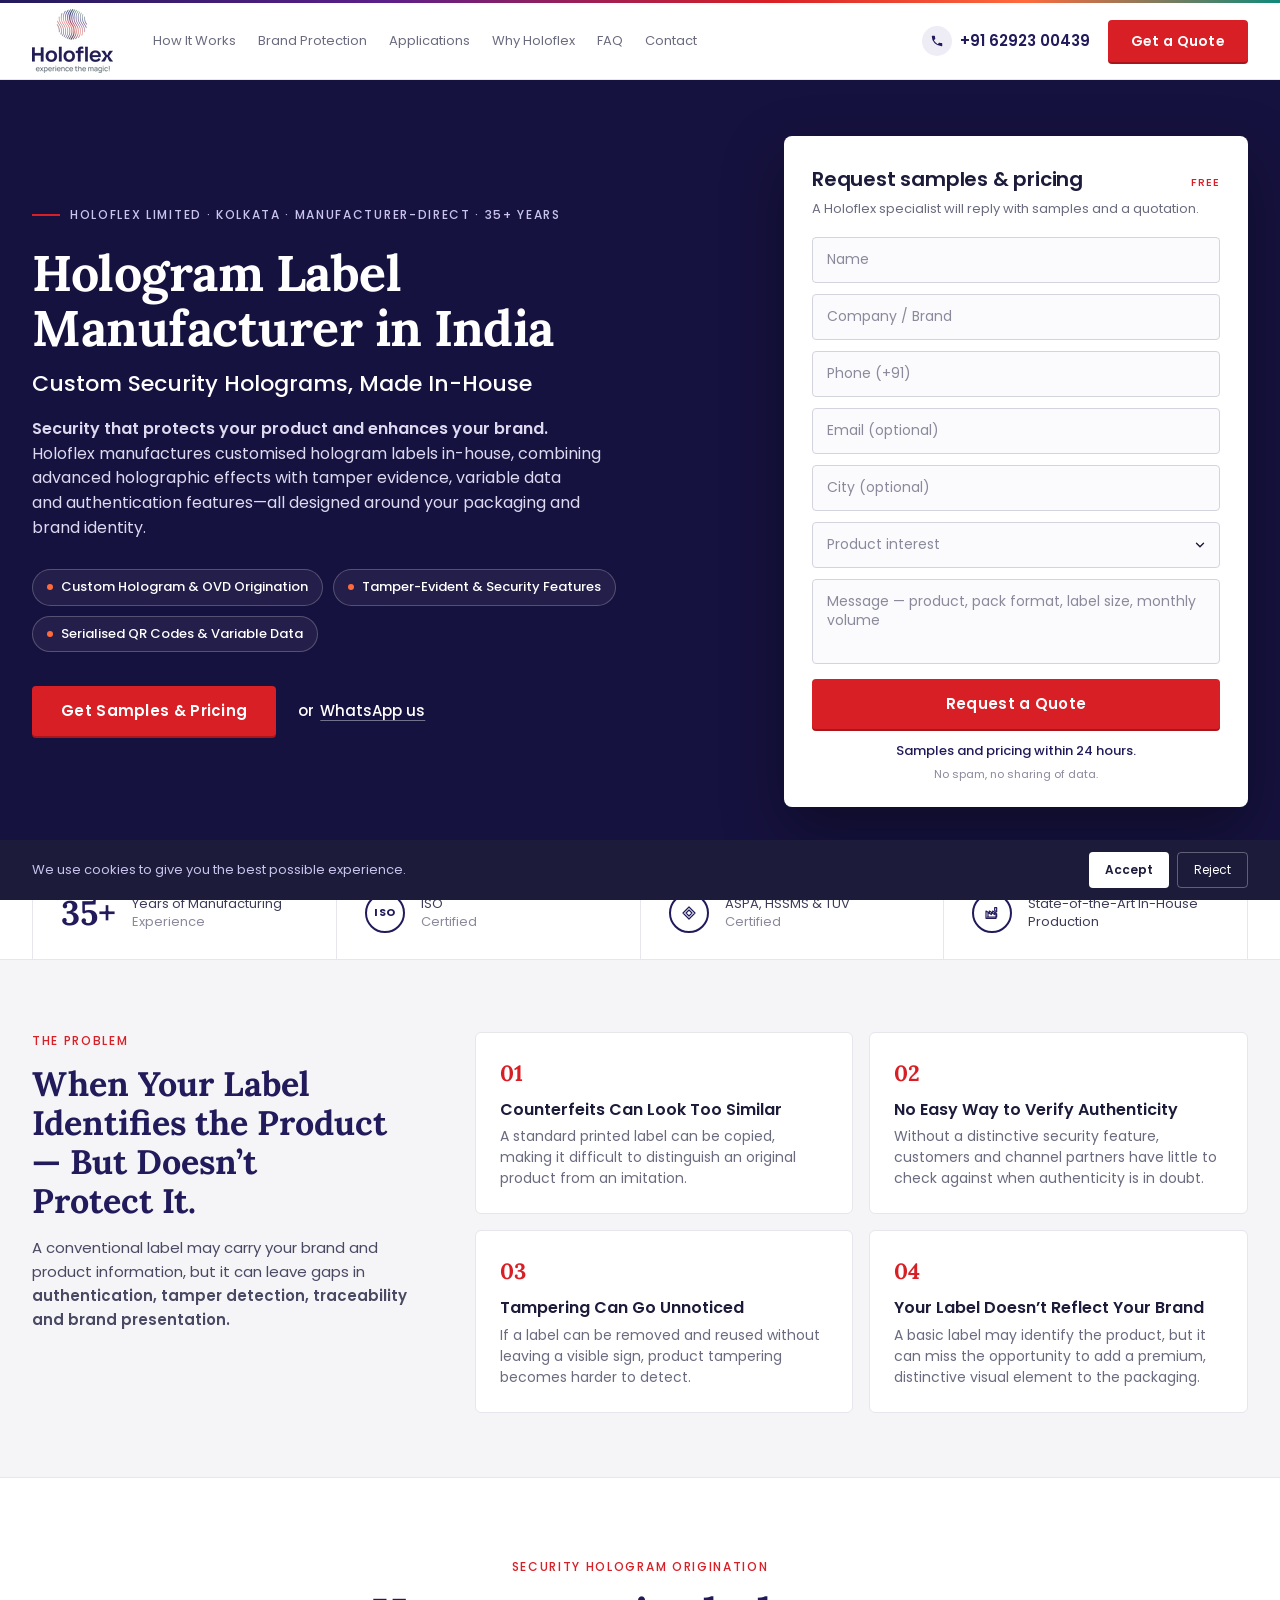
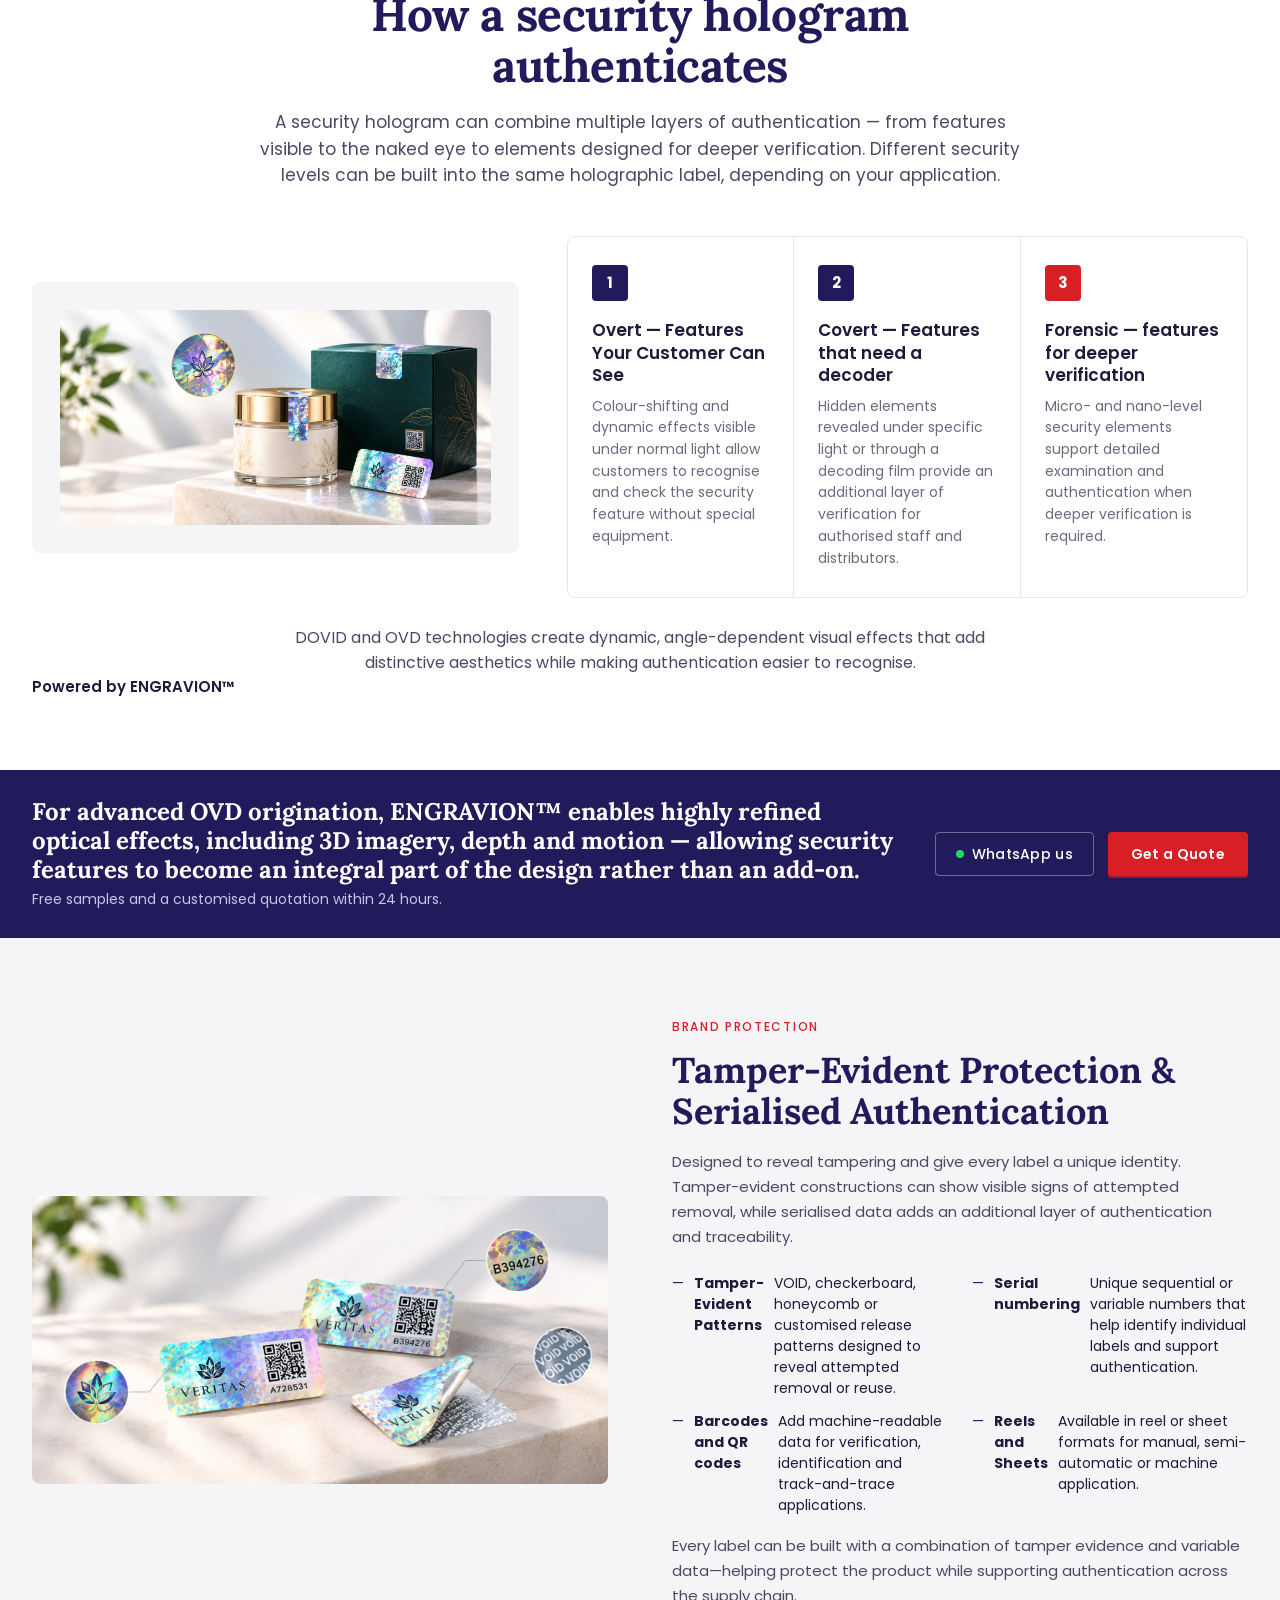
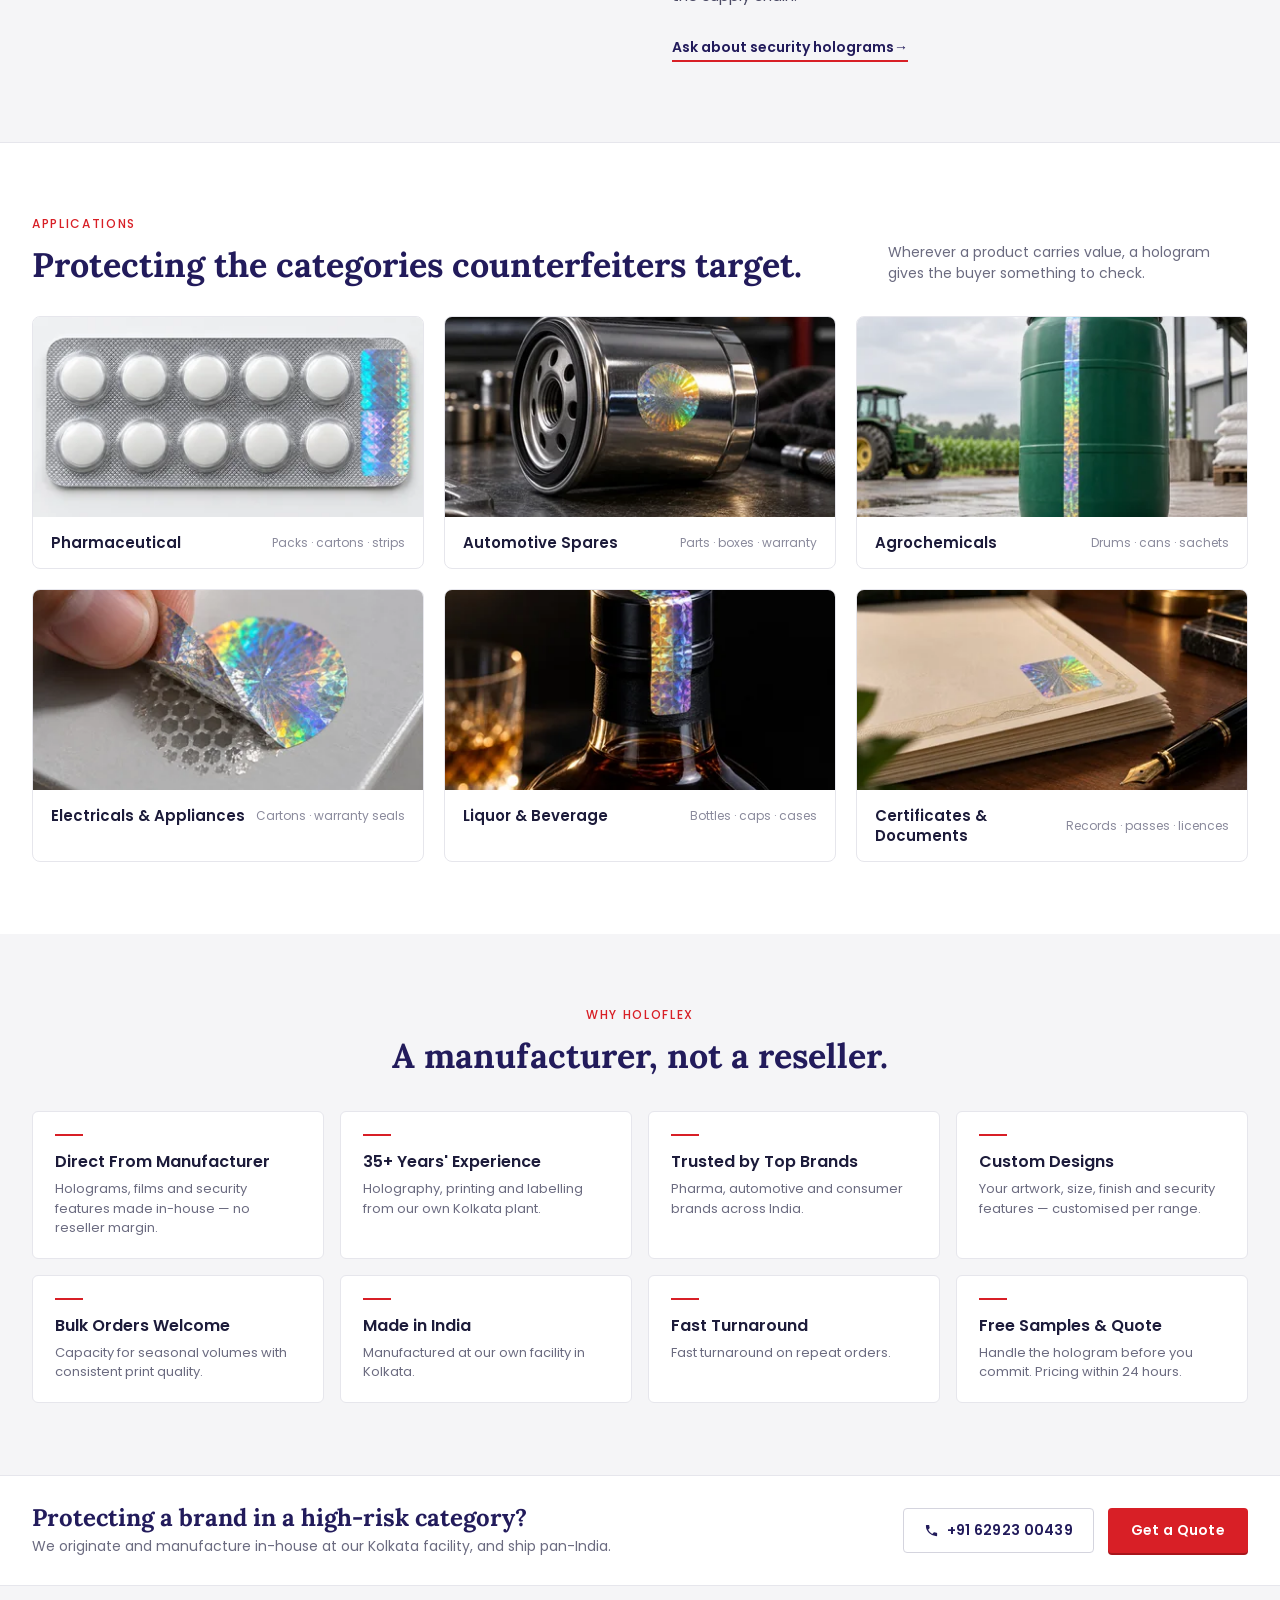
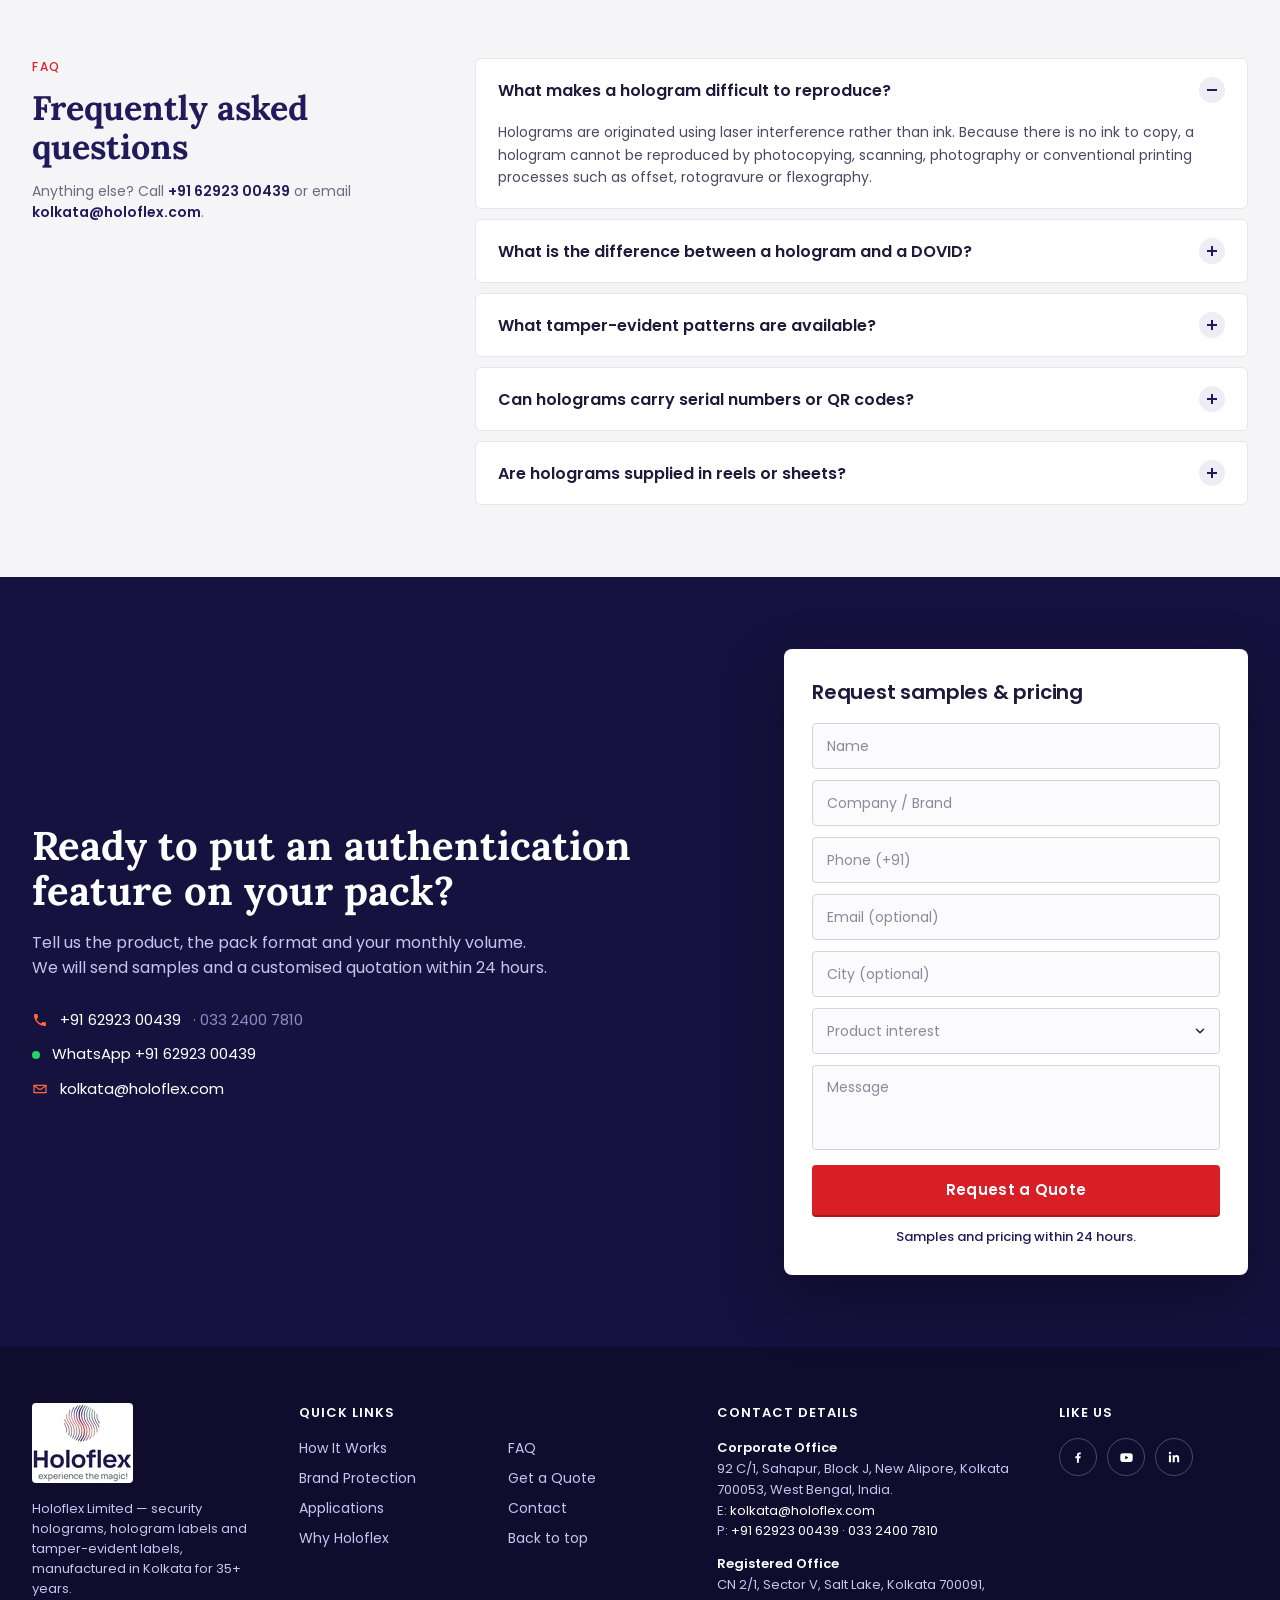
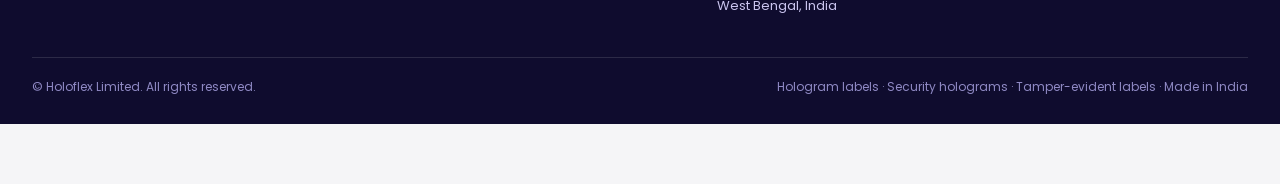
==== commit 3fc6a35a: "Many changes" ====
--- a/index.html
+++ b/index.html
@@ -101,12 +101,12 @@
       <p class="lp-eyebrow lp-eyebrow--light"><span class="lp-eyebrow__rule" aria-hidden="true"></span>Holoflex Limited · Kolkata · Manufacturer-direct · 35+ years</p>
       <h1 class="lp-hero__title">Hologram Label Manufacturer in India</h1>
       <h2 class="lp-hero__subtitle">Custom Security Holograms, Made In-House</h2>
-      <p class="lp-hero__lede">Holograms are printed with lasers rather than inks, which is why they resist reproduction by photocopying, scanning, photography and conventional printing. Holoflex originates and manufactures customised security holograms in Kolkata — tamper-evident, serialised, and built to sit within your packaging design.</p>
+      <p class="lp-hero__lede"><strong>Security that protects your product and enhances your brand.</strong> Holoflex manufactures customised hologram labels in-house, combining advanced holographic effects with tamper evidence, variable data and authentication features—all designed around your packaging and brand identity.</p>
 
       <ul class="lp-chips" aria-label="Key benefits">
-        <li class="lp-chip">DOVID &amp; OVD Origination</li>
-        <li class="lp-chip">Tamper-Evident Patterns</li>
-        <li class="lp-chip">Serialised QR &amp; Barcodes</li>
+        <li class="lp-chip">Custom Hologram &amp; OVD Origination</li>
+        <li class="lp-chip">Tamper-Evident & Security Features </li>
+        <li class="lp-chip">Serialised QR Codes & Variable Data</li>
       </ul>
 
       <div class="lp-hero__cta">
@@ -246,29 +246,29 @@
   <div class="lp-container lp-problem__inner">
     <div class="lp-problem__copy">
       <p class="lp-eyebrow">The problem</p>
-      <h2 class="lp-h2">When a Pack Has Nothing the Buyer Can Check.</h2>
-      <p class="lp-problem__lede">A copy does not need to be perfect. It only needs to pass at a glance. Without an authentication feature on the pack, <strong>copies, reused labels and warranty fraud</strong> are difficult to detect and harder to prove.</p>
+      <h2 class="lp-h2">When Your Label Identifies the Product — But Doesn’t Protect It.</h2>
+      <p class="lp-problem__lede">A conventional label may carry your brand and product information, but it can leave gaps in <strong>authentication, tamper detection, traceability and brand presentation.</strong></p>
     </div>
     <ol class="lp-problem__grid">
       <li class="lp-problem__card">
         <span class="lp-problem__num" aria-hidden="true">01</span>
-        <h3>Copies reaching your customers</h3>
-        <p>A pack that cannot be authenticated is a pack a counterfeiter can imitate.</p>
+        <h3>Counterfeits Can Look Too Similar</h3>
+        <p>A standard printed label can be copied, making it difficult to distinguish an original product from an imitation.</p>
       </li>
       <li class="lp-problem__card">
         <span class="lp-problem__num" aria-hidden="true">02</span>
-        <h3>No way for a buyer to verify</h3>
-        <p>Without a visible authentication feature, the customer has nothing to check against.</p>
+        <h3>No Easy Way to Verify Authenticity</h3>
+        <p>Without a distinctive security feature, customers and channel partners have little to check against when authenticity is in doubt.</p>
       </li>
       <li class="lp-problem__card">
         <span class="lp-problem__num" aria-hidden="true">03</span>
-        <h3>Warranty and returns fraud</h3>
-        <p>Reused or transferred labels make it difficult to establish what was genuinely sold.</p>
+        <h3>Tampering Can Go Unnoticed</h3>
+        <p>If a label can be removed and reused without leaving a visible sign, product tampering becomes harder to detect.</p>
       </li>
       <li class="lp-problem__card">
         <span class="lp-problem__num" aria-hidden="true">04</span>
-        <h3>Security that spoils the pack</h3>
-        <p>Authentication features bolted on late look like warning labels rather than part of the design.</p>
+        <h3>Your Label Doesn’t Reflect Your Brand</h3>
+        <p>A basic label may identify the product, but it can miss the opportunity to add a premium, distinctive visual element to the packaging.</p>
       </li>
     </ol>
   </div>
@@ -282,7 +282,7 @@
     <div class="lp-core__head">
       <p class="lp-eyebrow">Security hologram origination</p>
       <h2 class="lp-h2 lp-h2--xl">How a security hologram authenticates</h2>
-      <p class="lp-core__lede">Hologram origination uses laser interference rather than ink. That is the reason a security hologram resists reproduction by photocopying, scanning or conventional print processes, and why only a hologram manufacturer can produce one.</p>
+      <p class="lp-core__lede">A security hologram can combine multiple layers of authentication — from features visible to the naked eye to elements designed for deeper verification. Different security levels can be built into the same holographic label, depending on your application.</p>
     </div>
 
     <div class="lp-core__body">
@@ -291,7 +291,7 @@
              DROP-IN: delete the .lp-ph div and uncomment the <picture> below once
              images/lp-hologram-features-460.{jpg,webp} and -920.{jpg,webp} exist
              (460×287 and 920×574, ≤60 KB / ≤130 KB). -->
-        <div class="lp-ph lp-ph--figure" aria-hidden="true"></div>
+        <img src="images/img1.jpeg" width="1600" height="800" loading="lazy" decoding="async" alt="Holoflex security hologram label showing overt colour-shifting features, a covert element and forensic micro-text">
         <!--
         <picture>
           <source type="image/webp" srcset="images/lp-hologram-features-460.webp 460w, images/lp-hologram-features-920.webp 920w" sizes="(min-width: 1024px) 460px, calc(100vw - 64px)">
@@ -303,23 +303,24 @@
       <ol class="lp-steps">
         <li class="lp-step">
           <span class="lp-step__num" aria-hidden="true">1</span>
-          <h3>Overt — features a customer can see</h3>
-          <p>Colour-shifting and dynamic effects visible under normal light, so the buyer can check the pack without equipment.</p>
+          <h3>Overt — Features Your Customer Can See</h3>
+          <p>Colour-shifting and dynamic effects visible under normal light allow customers to recognise and check the security feature without special equipment.</p>
         </li>
         <li class="lp-step">
           <span class="lp-step__num" aria-hidden="true">2</span>
-          <h3>Covert — features that need a decoder</h3>
-          <p>Elements revealed only under specific light or through a decoding film, for use by your own staff and distributors.</p>
+          <h3>Covert — Features that need a decoder</h3>
+          <p>Hidden elements revealed under specific light or through a decoding film provide an additional layer of verification for authorised staff and distributors.</p>
         </li>
         <li class="lp-step">
           <span class="lp-step__num lp-step__num--red" aria-hidden="true">3</span>
-          <h3>Forensic — features for verification at depth</h3>
-          <p>Micro and nano-level elements for laboratory-level confirmation where a dispute needs settling.</p>
+          <h3>Forensic — features for deeper verification</h3>
+          <p>Micro- and nano-level security elements support detailed examination and authentication when deeper verification is required.</p>
         </li>
       </ol>
     </div>
 
-    <p class="lp-core__note">Diffractive Optically Variable Image Devices (DOVID) and Optically Variable Device (OVD) technology produce effects that shift with viewing angle — more sophisticated than earlier holography, and easier for a customer to recognise.</p>
+    <p class="lp-core__note">DOVID and OVD technologies create dynamic, angle-dependent visual effects that add distinctive aesthetics while making authentication easier to recognise.</p>
+    <p><strong>Powered by ENGRAVION™</strong></p>
   </div>
 </section>
 
@@ -329,7 +330,7 @@
 <section class="lp-band lp-band--dark" aria-label="Request free samples">
   <div class="lp-container lp-band__inner">
     <div>
-      <p class="lp-band__title">Overt • Covert • Forensic — originated and manufactured in-house, with tamper-evident construction and serialised data built in.</p>
+      <p class="lp-band__title">For advanced OVD origination, ENGRAVION™ enables highly refined optical effects, including 3D imagery, depth and motion — allowing security features to become an integral part of the design rather than an add-on.</p>
       <p class="lp-band__sub">Free samples and a customised quotation within 24 hours.</p>
     </div>
     <div class="lp-band__actions">
@@ -349,7 +350,7 @@
            DROP-IN: delete the .lp-ph div and uncomment the <picture> below once
            images/lp-security-600.{jpg,webp} and -1200.{jpg,webp} exist
            (600×450 and 1200×900, ≤80 KB / ≤160 KB). -->
-      <div class="lp-ph lp-ph--security" aria-hidden="true"></div>
+      <img src="images/img2.jpeg" width="1600" height="800" loading="lazy" decoding="async" alt="Holoflex tamper-evident hologram label with VOID release pattern, serial number and QR code">
       <!--
       <picture>
         <source type="image/webp" srcset="images/lp-security-600.webp 600w, images/lp-security-1200.webp 1200w" sizes="(min-width: 1024px) 592px, calc(100vw - 32px)">
@@ -359,15 +360,15 @@
     </div>
     <div class="lp-security__copy">
       <p class="lp-eyebrow">Brand protection</p>
-      <h2 class="lp-h2">Tamper-evident construction and serialised tracking.</h2>
-      <p class="lp-security__lede">Once a hologram label is applied, any attempt to lift and reuse it destroys the label. The tamper pattern is embedded in the film itself.</p>
+      <h2 class="lp-h2">Tamper-Evident Protection & Serialised Authentication</h2>
+      <p class="lp-security__lede">Designed to reveal tampering and give every label a unique identity. Tamper-evident constructions can show visible signs of attempted removal, while serialised data adds an additional layer of authentication and traceability.</p>
       <ul class="lp-security__list">
-        <li><b>Tamper patterns</b>: VOID, checkerboard, honeycomb, or a customised release pattern.</li>
-        <li><b>Serial numbering</b> for inventory control, reducing the risk of duplication.</li>
-        <li><b>Barcodes and QR codes</b> for track-and-trace verification across the supply chain.</li>
-        <li>Available in <b>reels and sheets</b>, for manual or machine application.</li>
+        <li><b>Tamper-Evident Patterns</b> VOID, checkerboard, honeycomb or customised release patterns designed to reveal attempted removal or reuse.</li>
+        <li><b>Serial numbering</b> Unique sequential or variable numbers that help identify individual labels and support authentication.</li>
+        <li><b>Barcodes and QR codes</b> Add machine-readable data for verification, identification and track-and-trace applications.</li>
+        <li><b>Reels and Sheets</b> Available in reel or sheet formats for manual, semi-automatic or machine application.</li>
       </ul>
-      <p class="lp-security__lede">Serialised variable data turns each label into a unique identifier, which supports both authentication and material tracking.</p>
+      <p class="lp-security__lede">Every label can be built with a combination of tamper evidence and variable data—helping protect the product while supporting authentication across the supply chain.</p>
       <a class="lp-textlink" href="#quote" data-quote-link>Ask about security holograms<span aria-hidden="true">→</span></a>
     </div>
   </div>
@@ -386,80 +387,61 @@
       <p class="lp-apps__sub">Wherever a product carries value, a hologram gives the buyer something to check.</p>
     </div>
 
-    <!-- PLACEHOLDER GALLERY — six photographs awaiting client photography.
-         Each card carries a neutral .lp-ph tile. DROP-IN per card: delete the
-         .lp-ph div and uncomment the <picture>, once the files named in it
-         exist in images/ at 400×267 (≤25 KB) and 800×534 (≤60 KB), JPG + WebP. -->
+    <!-- GALLERY — six photographs in place (added 2026-09-10), each cropped to
+         3:2 and served at 400×267 (≤25 KB) and 800×534 (≤60 KB), JPG + WebP.
+         Originals are in _source/assets/. -->
     <ul class="lp-apps__grid">
       <li class="lp-app">
         <div class="lp-app__media">
-          <div class="lp-ph" aria-hidden="true"></div>
-          <!--
           <picture>
             <source type="image/webp" srcset="images/lp-app-pharma-400.webp 400w, images/lp-app-pharma-800.webp 800w" sizes="(min-width: 1024px) 389px, (min-width: 768px) calc((100vw - 104px) / 3), calc((100vw - 42px) / 2)">
-            <img src="images/lp-app-pharma-400.jpg" srcset="images/lp-app-pharma-400.jpg 400w, images/lp-app-pharma-800.jpg 800w" sizes="(min-width: 1024px) 389px, (min-width: 768px) calc((100vw - 104px) / 3), calc((100vw - 42px) / 2)" width="400" height="267" loading="lazy" decoding="async" alt="Holoflex security hologram label on a pharmaceutical carton beside a blister strip">
+            <img src="images/lp-app-pharma-400.jpg" srcset="images/lp-app-pharma-400.jpg 400w, images/lp-app-pharma-800.jpg 800w" sizes="(min-width: 1024px) 389px, (min-width: 768px) calc((100vw - 104px) / 3), calc((100vw - 42px) / 2)" width="400" height="267" loading="lazy" decoding="async" alt="Holoflex holographic security seal with a colour-shifting diffraction pattern at the end of a pharmaceutical blister strip">
           </picture>
-          -->
         </div>
         <div class="lp-app__caption"><h3>Pharmaceutical</h3><span>Packs · cartons · strips</span></div>
       </li>
       <li class="lp-app">
         <div class="lp-app__media">
-          <div class="lp-ph" aria-hidden="true"></div>
-          <!--
           <picture>
             <source type="image/webp" srcset="images/lp-app-automotive-spares-400.webp 400w, images/lp-app-automotive-spares-800.webp 800w" sizes="(min-width: 1024px) 389px, (min-width: 768px) calc((100vw - 104px) / 3), calc((100vw - 42px) / 2)">
-            <img src="images/lp-app-automotive-spares-400.jpg" srcset="images/lp-app-automotive-spares-400.jpg 400w, images/lp-app-automotive-spares-800.jpg 800w" sizes="(min-width: 1024px) 389px, (min-width: 768px) calc((100vw - 104px) / 3), calc((100vw - 42px) / 2)" width="400" height="267" loading="lazy" decoding="async" alt="Holoflex hologram label on an automotive spare-parts box beside a warranty seal">
+            <img src="images/lp-app-automotive-spares-400.jpg" srcset="images/lp-app-automotive-spares-400.jpg 400w, images/lp-app-automotive-spares-800.jpg 800w" sizes="(min-width: 1024px) 389px, (min-width: 768px) calc((100vw - 104px) / 3), calc((100vw - 42px) / 2)" width="400" height="267" loading="lazy" decoding="async" alt="Round Holoflex hologram label with a colour-shifting starburst pattern on a metal automotive oil filter">
           </picture>
-          -->
         </div>
         <div class="lp-app__caption"><h3>Automotive Spares</h3><span>Parts · boxes · warranty</span></div>
       </li>
       <li class="lp-app">
         <div class="lp-app__media">
-          <div class="lp-ph" aria-hidden="true"></div>
-          <!--
           <picture>
             <source type="image/webp" srcset="images/lp-app-agrochemicals-400.webp 400w, images/lp-app-agrochemicals-800.webp 800w" sizes="(min-width: 1024px) 389px, (min-width: 768px) calc((100vw - 104px) / 3), calc((100vw - 42px) / 2)">
-            <img src="images/lp-app-agrochemicals-400.jpg" srcset="images/lp-app-agrochemicals-400.jpg 400w, images/lp-app-agrochemicals-800.jpg 800w" sizes="(min-width: 1024px) 389px, (min-width: 768px) calc((100vw - 104px) / 3), calc((100vw - 42px) / 2)" width="400" height="267" loading="lazy" decoding="async" alt="Holoflex hologram label on an agrochemical drum beside a can and a sachet">
+            <img src="images/lp-app-agrochemicals-400.jpg" srcset="images/lp-app-agrochemicals-400.jpg 400w, images/lp-app-agrochemicals-800.jpg 800w" sizes="(min-width: 1024px) 389px, (min-width: 768px) calc((100vw - 104px) / 3), calc((100vw - 42px) / 2)" width="400" height="267" loading="lazy" decoding="async" alt="Holoflex holographic tamper-evident security strip running down the side of a green agrochemical drum">
           </picture>
-          -->
         </div>
         <div class="lp-app__caption"><h3>Agrochemicals</h3><span>Drums · cans · sachets</span></div>
       </li>
       <li class="lp-app">
         <div class="lp-app__media">
-          <div class="lp-ph" aria-hidden="true"></div>
-          <!--
           <picture>
             <source type="image/webp" srcset="images/lp-app-electricals-appliances-400.webp 400w, images/lp-app-electricals-appliances-800.webp 800w" sizes="(min-width: 1024px) 389px, (min-width: 768px) calc((100vw - 104px) / 3), calc((100vw - 42px) / 2)">
-            <img src="images/lp-app-electricals-appliances-400.jpg" srcset="images/lp-app-electricals-appliances-400.jpg 400w, images/lp-app-electricals-appliances-800.jpg 800w" sizes="(min-width: 1024px) 389px, (min-width: 768px) calc((100vw - 104px) / 3), calc((100vw - 42px) / 2)" width="400" height="267" loading="lazy" decoding="async" alt="Holoflex hologram warranty seal on an electrical appliance carton">
+            <img src="images/lp-app-electricals-appliances-400.jpg" srcset="images/lp-app-electricals-appliances-400.jpg 400w, images/lp-app-electricals-appliances-800.jpg 800w" sizes="(min-width: 1024px) 389px, (min-width: 768px) calc((100vw - 104px) / 3), calc((100vw - 42px) / 2)" width="400" height="267" loading="lazy" decoding="async" alt="Holoflex tamper-evident hologram warranty seal being peeled from an appliance carton, leaving a honeycomb void pattern behind">
           </picture>
-          -->
         </div>
         <div class="lp-app__caption"><h3>Electricals &amp; Appliances</h3><span>Cartons · warranty seals</span></div>
       </li>
       <li class="lp-app">
         <div class="lp-app__media">
-          <div class="lp-ph" aria-hidden="true"></div>
-          <!--
           <picture>
             <source type="image/webp" srcset="images/lp-app-liquor-beverage-400.webp 400w, images/lp-app-liquor-beverage-800.webp 800w" sizes="(min-width: 1024px) 389px, (min-width: 768px) calc((100vw - 104px) / 3), calc((100vw - 42px) / 2)">
-            <img src="images/lp-app-liquor-beverage-400.jpg" srcset="images/lp-app-liquor-beverage-400.jpg 400w, images/lp-app-liquor-beverage-800.jpg 800w" sizes="(min-width: 1024px) 389px, (min-width: 768px) calc((100vw - 104px) / 3), calc((100vw - 42px) / 2)" width="400" height="267" loading="lazy" decoding="async" alt="Holoflex hologram label across the cap and neck of a liquor bottle beside a labelled case">
+            <img src="images/lp-app-liquor-beverage-400.jpg" srcset="images/lp-app-liquor-beverage-400.jpg 400w, images/lp-app-liquor-beverage-800.jpg 800w" sizes="(min-width: 1024px) 389px, (min-width: 768px) calc((100vw - 104px) / 3), calc((100vw - 42px) / 2)" width="400" height="267" loading="lazy" decoding="async" alt="Holoflex holographic tamper-evident cap seal across the closure and neck of a liquor bottle">
           </picture>
-          -->
         </div>
         <div class="lp-app__caption"><h3>Liquor &amp; Beverage</h3><span>Bottles · caps · cases</span></div>
       </li>
       <li class="lp-app">
         <div class="lp-app__media">
-          <div class="lp-ph" aria-hidden="true"></div>
-          <!--
           <picture>
             <source type="image/webp" srcset="images/lp-app-certificates-documents-400.webp 400w, images/lp-app-certificates-documents-800.webp 800w" sizes="(min-width: 1024px) 389px, (min-width: 768px) calc((100vw - 104px) / 3), calc((100vw - 42px) / 2)">
-            <img src="images/lp-app-certificates-documents-400.jpg" srcset="images/lp-app-certificates-documents-400.jpg 400w, images/lp-app-certificates-documents-800.jpg 800w" sizes="(min-width: 1024px) 389px, (min-width: 768px) calc((100vw - 104px) / 3), calc((100vw - 42px) / 2)" width="400" height="267" loading="lazy" decoding="async" alt="Holoflex security hologram on a certificate beside an ID pass and a licence card">
+            <img src="images/lp-app-certificates-documents-400.jpg" srcset="images/lp-app-certificates-documents-400.jpg 400w, images/lp-app-certificates-documents-800.jpg 800w" sizes="(min-width: 1024px) 389px, (min-width: 768px) calc((100vw - 104px) / 3), calc((100vw - 42px) / 2)" width="400" height="267" loading="lazy" decoding="async" alt="Square Holoflex security hologram with a colour-shifting diffraction pattern on the corner of a certificate">
           </picture>
-          -->
         </div>
         <div class="lp-app__caption"><h3>Certificates &amp; Documents</h3><span>Records · passes · licences</span></div>
       </li>
--- a/css/hologram-labels-lp.css
+++ b/css/hologram-labels-lp.css
@@ -609,8 +609,10 @@
    -------------------------------------------------------------------------- */
 .lp-security { background: var(--lp-bg); }
 .lp-security__inner { padding-top: 40px; padding-bottom: 40px; }
-.lp-security__media { height: 200px; border-radius: var(--lp-radius-lg); overflow: hidden; margin-bottom: 18px; }
-.lp-security__media img, .lp-security__media picture { width: 100%; height: 100%; object-fit: cover; }
+/* No fixed height: the box takes the photo's own aspect ratio so nothing is cropped (magnified callouts sit near the edges). */
+.lp-security__media { border-radius: var(--lp-radius-lg); overflow: hidden; margin-bottom: 18px; }
+.lp-security__media picture { display: block; }
+.lp-security__media img { display: block; width: 100%; height: auto; }
 .lp-security__lede { font-size: 14px; line-height: 1.6; color: var(--lp-ink-3); margin-top: 12px; text-wrap: pretty; }
 .lp-security__list { display: grid; grid-template-columns: 1fr; gap: 10px; margin-top: 18px; }
 .lp-security__list li { display: flex; gap: 10px; font-size: 14px; color: var(--lp-ink); }
@@ -618,13 +620,13 @@
 
 @media (min-width: 768px) {
   .lp-security__inner { padding-top: 60px; padding-bottom: 60px; }
-  .lp-security__media { height: 320px; margin-bottom: 24px; }
+  .lp-security__media { margin-bottom: 24px; }
   .lp-security__lede { font-size: 15px; line-height: 1.65; margin-top: 18px; }
   .lp-security__list { grid-template-columns: 1fr 1fr; gap: 12px 24px; margin-top: 24px; }
 }
 @media (min-width: 1024px) {
   .lp-security__inner { padding-top: 80px; padding-bottom: 80px; display: grid; grid-template-columns: 1fr 1fr; gap: 64px; align-items: center; }
-  .lp-security__media { height: 420px; margin-bottom: 0; }
+  .lp-security__media { margin-bottom: 0; }
   .lp-security .lp-h2 { font-size: 36px; }
 }
 
@@ -867,7 +869,7 @@
   background-position: center, center;
   background-size: 48px 48px, cover;
 }
-.lp-ph--security { background-size: 72px 72px, cover; }
+.lp-ph--security { aspect-ratio: 4 / 3; background-size: 72px 72px, cover; }
 .lp-ph--figure { aspect-ratio: 460 / 287; max-width: 460px; border-radius: 6px; }   /* core-block product slot */
 
 /* GTM noscript iframe (kept out of the markup as an inline style) */
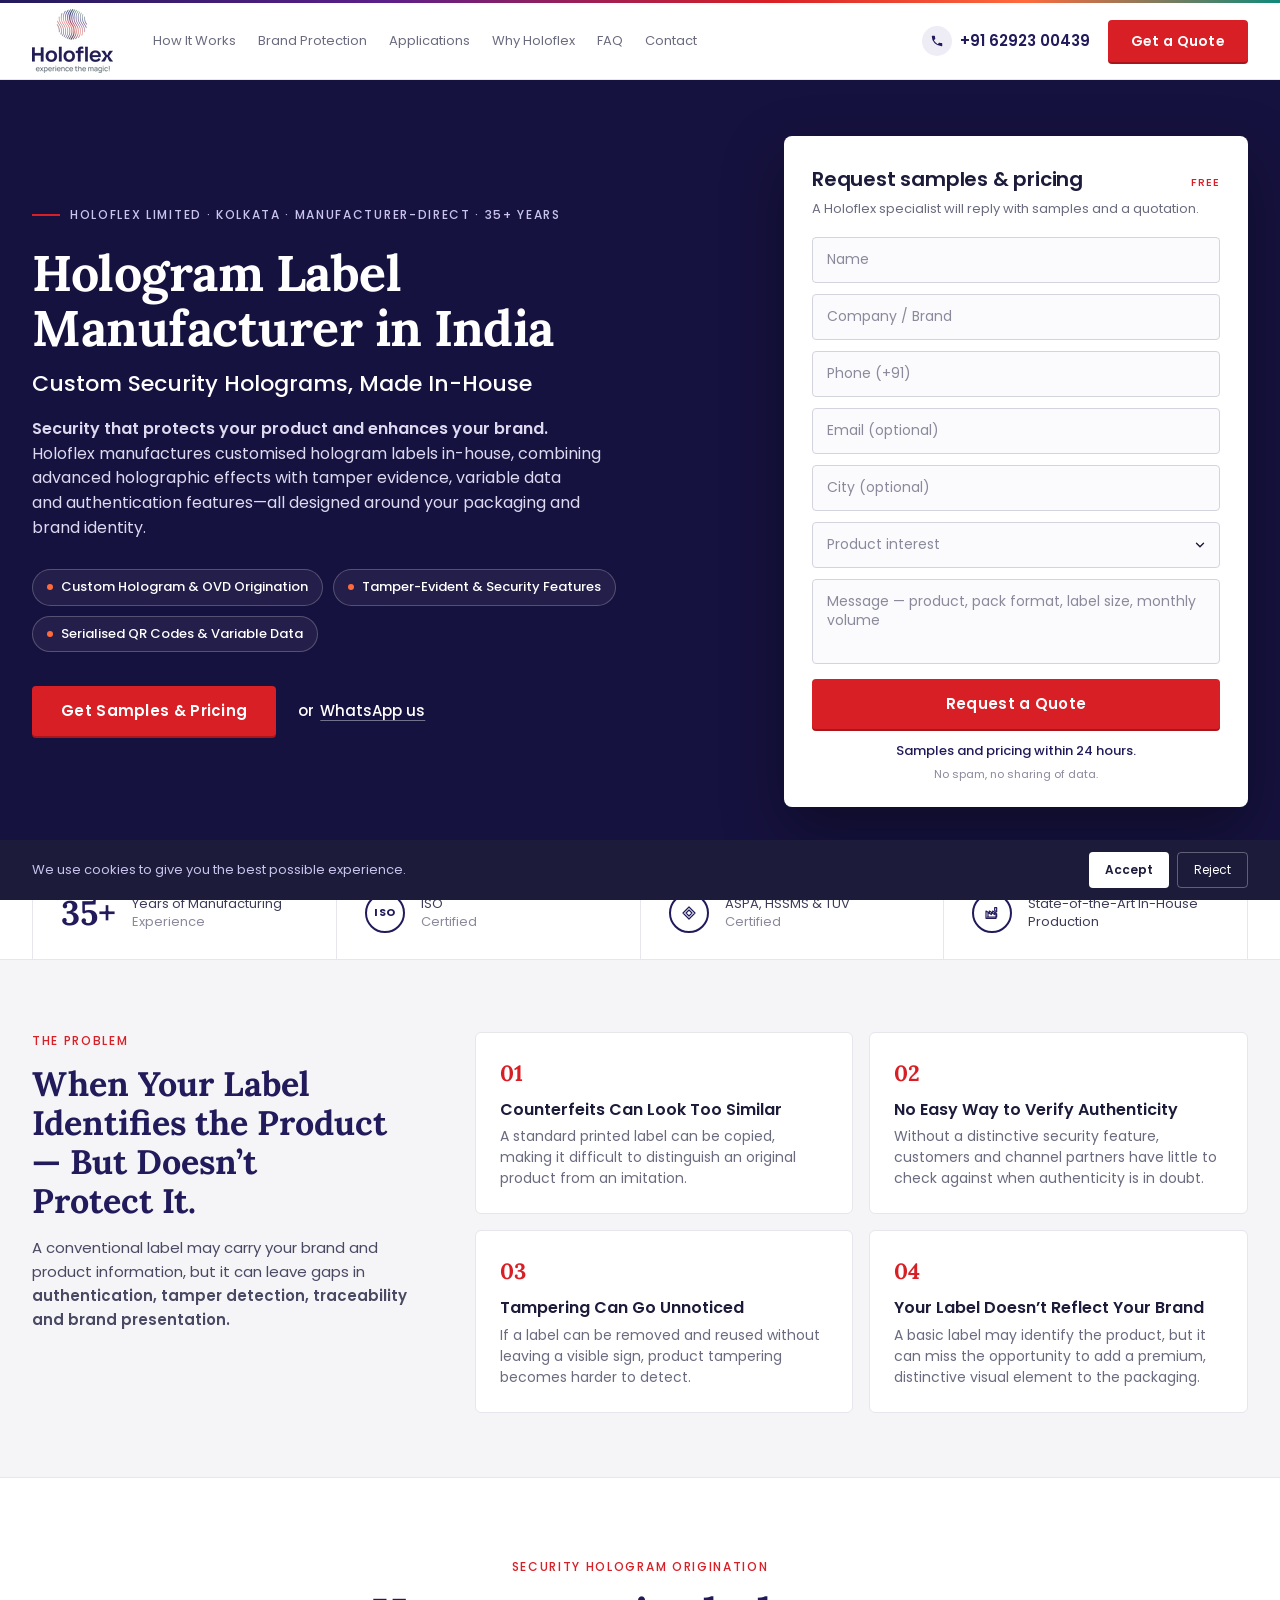
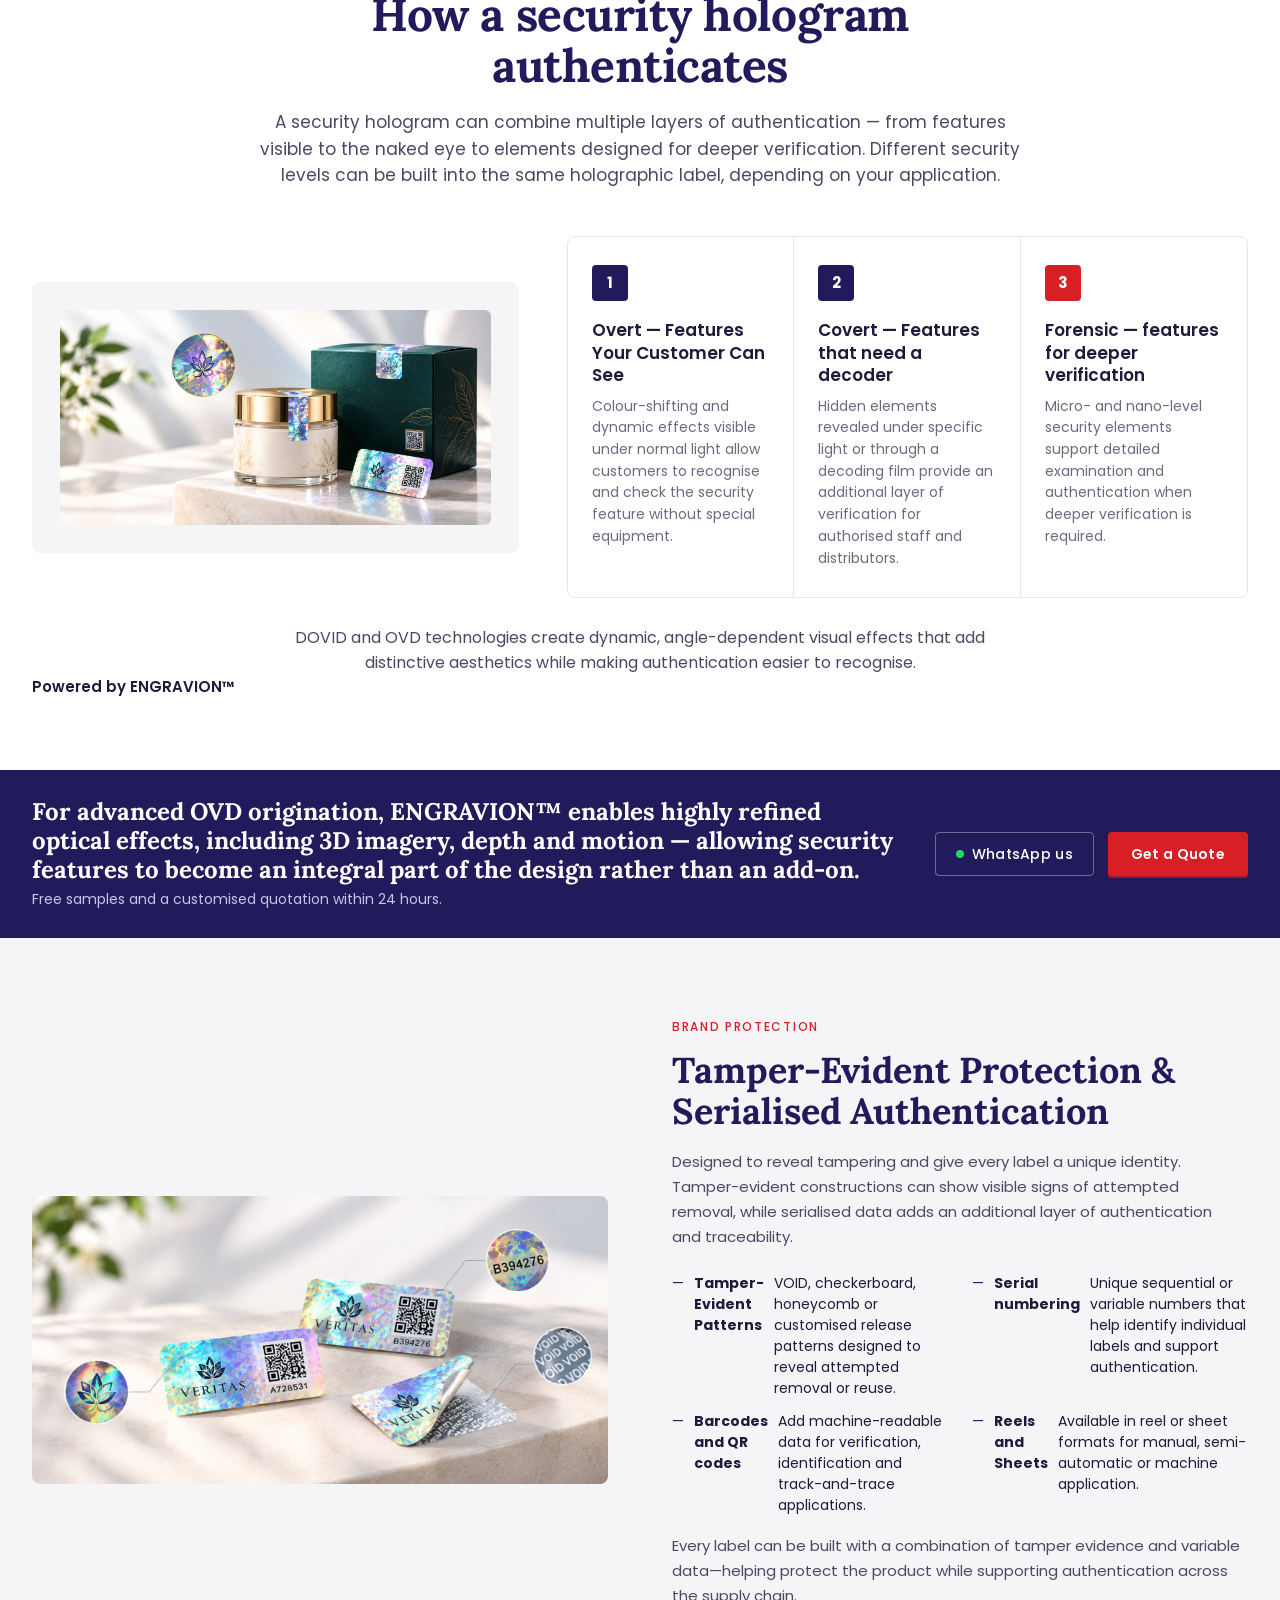
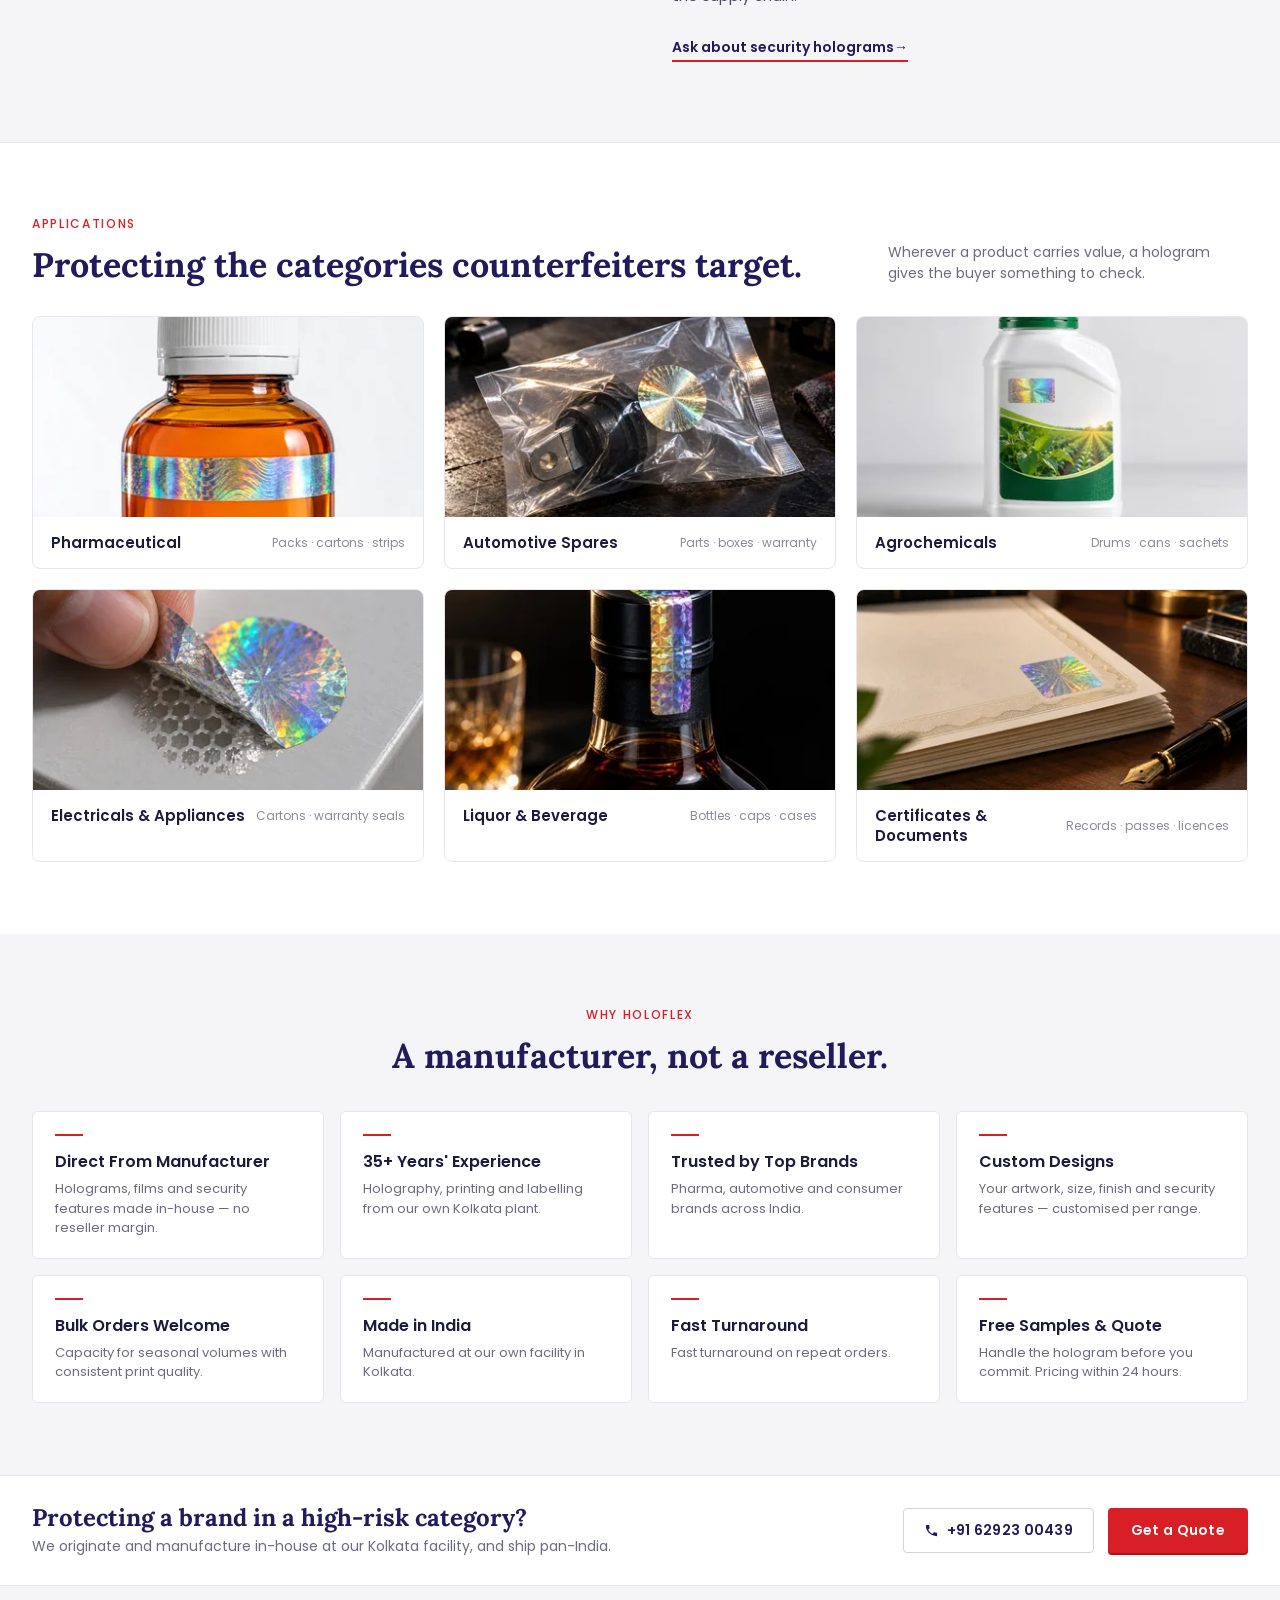
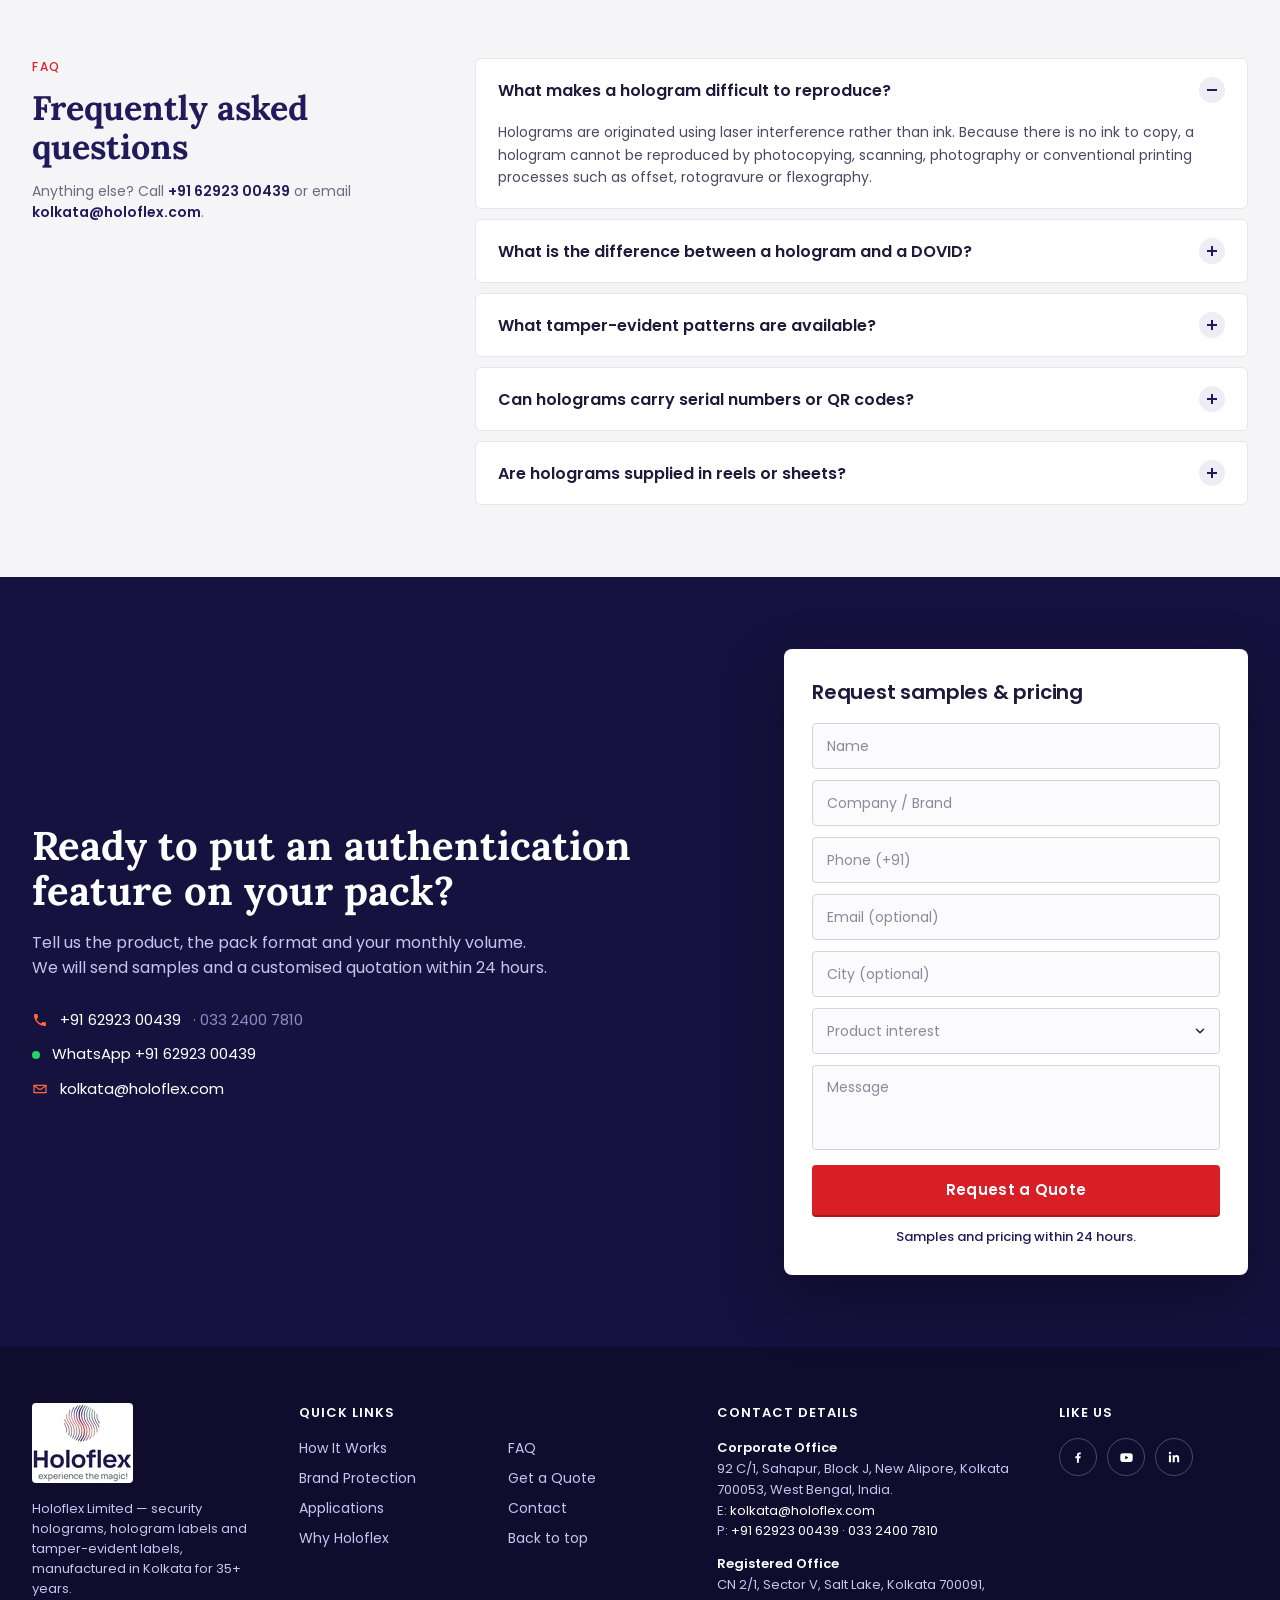
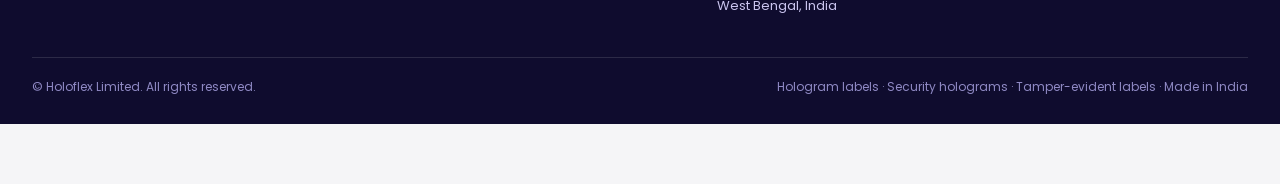
==== commit ad22ae88: "Replace pharma, automotive and agrochemical gallery photos New originals in _source/assets, regenera" ====
--- a/index.html
+++ b/index.html
@@ -395,7 +395,7 @@
         <div class="lp-app__media">
           <picture>
             <source type="image/webp" srcset="images/lp-app-pharma-400.webp 400w, images/lp-app-pharma-800.webp 800w" sizes="(min-width: 1024px) 389px, (min-width: 768px) calc((100vw - 104px) / 3), calc((100vw - 42px) / 2)">
-            <img src="images/lp-app-pharma-400.jpg" srcset="images/lp-app-pharma-400.jpg 400w, images/lp-app-pharma-800.jpg 800w" sizes="(min-width: 1024px) 389px, (min-width: 768px) calc((100vw - 104px) / 3), calc((100vw - 42px) / 2)" width="400" height="267" loading="lazy" decoding="async" alt="Holoflex holographic security seal with a colour-shifting diffraction pattern at the end of a pharmaceutical blister strip">
+            <img src="images/lp-app-pharma-400.jpg" srcset="images/lp-app-pharma-400.jpg 400w, images/lp-app-pharma-800.jpg 800w" sizes="(min-width: 1024px) 389px, (min-width: 768px) calc((100vw - 104px) / 3), calc((100vw - 42px) / 2)" width="400" height="267" loading="lazy" decoding="async" alt="Holoflex holographic security band with a colour-shifting wave pattern wrapped around the neck of an amber pharmaceutical syrup bottle">
           </picture>
         </div>
         <div class="lp-app__caption"><h3>Pharmaceutical</h3><span>Packs · cartons · strips</span></div>
@@ -404,7 +404,7 @@
         <div class="lp-app__media">
           <picture>
             <source type="image/webp" srcset="images/lp-app-automotive-spares-400.webp 400w, images/lp-app-automotive-spares-800.webp 800w" sizes="(min-width: 1024px) 389px, (min-width: 768px) calc((100vw - 104px) / 3), calc((100vw - 42px) / 2)">
-            <img src="images/lp-app-automotive-spares-400.jpg" srcset="images/lp-app-automotive-spares-400.jpg 400w, images/lp-app-automotive-spares-800.jpg 800w" sizes="(min-width: 1024px) 389px, (min-width: 768px) calc((100vw - 104px) / 3), calc((100vw - 42px) / 2)" width="400" height="267" loading="lazy" decoding="async" alt="Round Holoflex hologram label with a colour-shifting starburst pattern on a metal automotive oil filter">
+            <img src="images/lp-app-automotive-spares-400.jpg" srcset="images/lp-app-automotive-spares-400.jpg 400w, images/lp-app-automotive-spares-800.jpg 800w" sizes="(min-width: 1024px) 389px, (min-width: 768px) calc((100vw - 104px) / 3), calc((100vw - 42px) / 2)" width="400" height="267" loading="lazy" decoding="async" alt="Round Holoflex hologram label with a colour-shifting starburst pattern on the sealed poly bag of a genuine automotive spare part">
           </picture>
         </div>
         <div class="lp-app__caption"><h3>Automotive Spares</h3><span>Parts · boxes · warranty</span></div>
@@ -413,7 +413,7 @@
         <div class="lp-app__media">
           <picture>
             <source type="image/webp" srcset="images/lp-app-agrochemicals-400.webp 400w, images/lp-app-agrochemicals-800.webp 800w" sizes="(min-width: 1024px) 389px, (min-width: 768px) calc((100vw - 104px) / 3), calc((100vw - 42px) / 2)">
-            <img src="images/lp-app-agrochemicals-400.jpg" srcset="images/lp-app-agrochemicals-400.jpg 400w, images/lp-app-agrochemicals-800.jpg 800w" sizes="(min-width: 1024px) 389px, (min-width: 768px) calc((100vw - 104px) / 3), calc((100vw - 42px) / 2)" width="400" height="267" loading="lazy" decoding="async" alt="Holoflex holographic tamper-evident security strip running down the side of a green agrochemical drum">
+            <img src="images/lp-app-agrochemicals-400.jpg" srcset="images/lp-app-agrochemicals-400.jpg 400w, images/lp-app-agrochemicals-800.jpg 800w" sizes="(min-width: 1024px) 389px, (min-width: 768px) calc((100vw - 104px) / 3), calc((100vw - 42px) / 2)" width="400" height="267" loading="lazy" decoding="async" alt="Rectangular Holoflex security hologram on the label of a white agrochemical bottle with a green cap">
           </picture>
         </div>
         <div class="lp-app__caption"><h3>Agrochemicals</h3><span>Drums · cans · sachets</span></div>
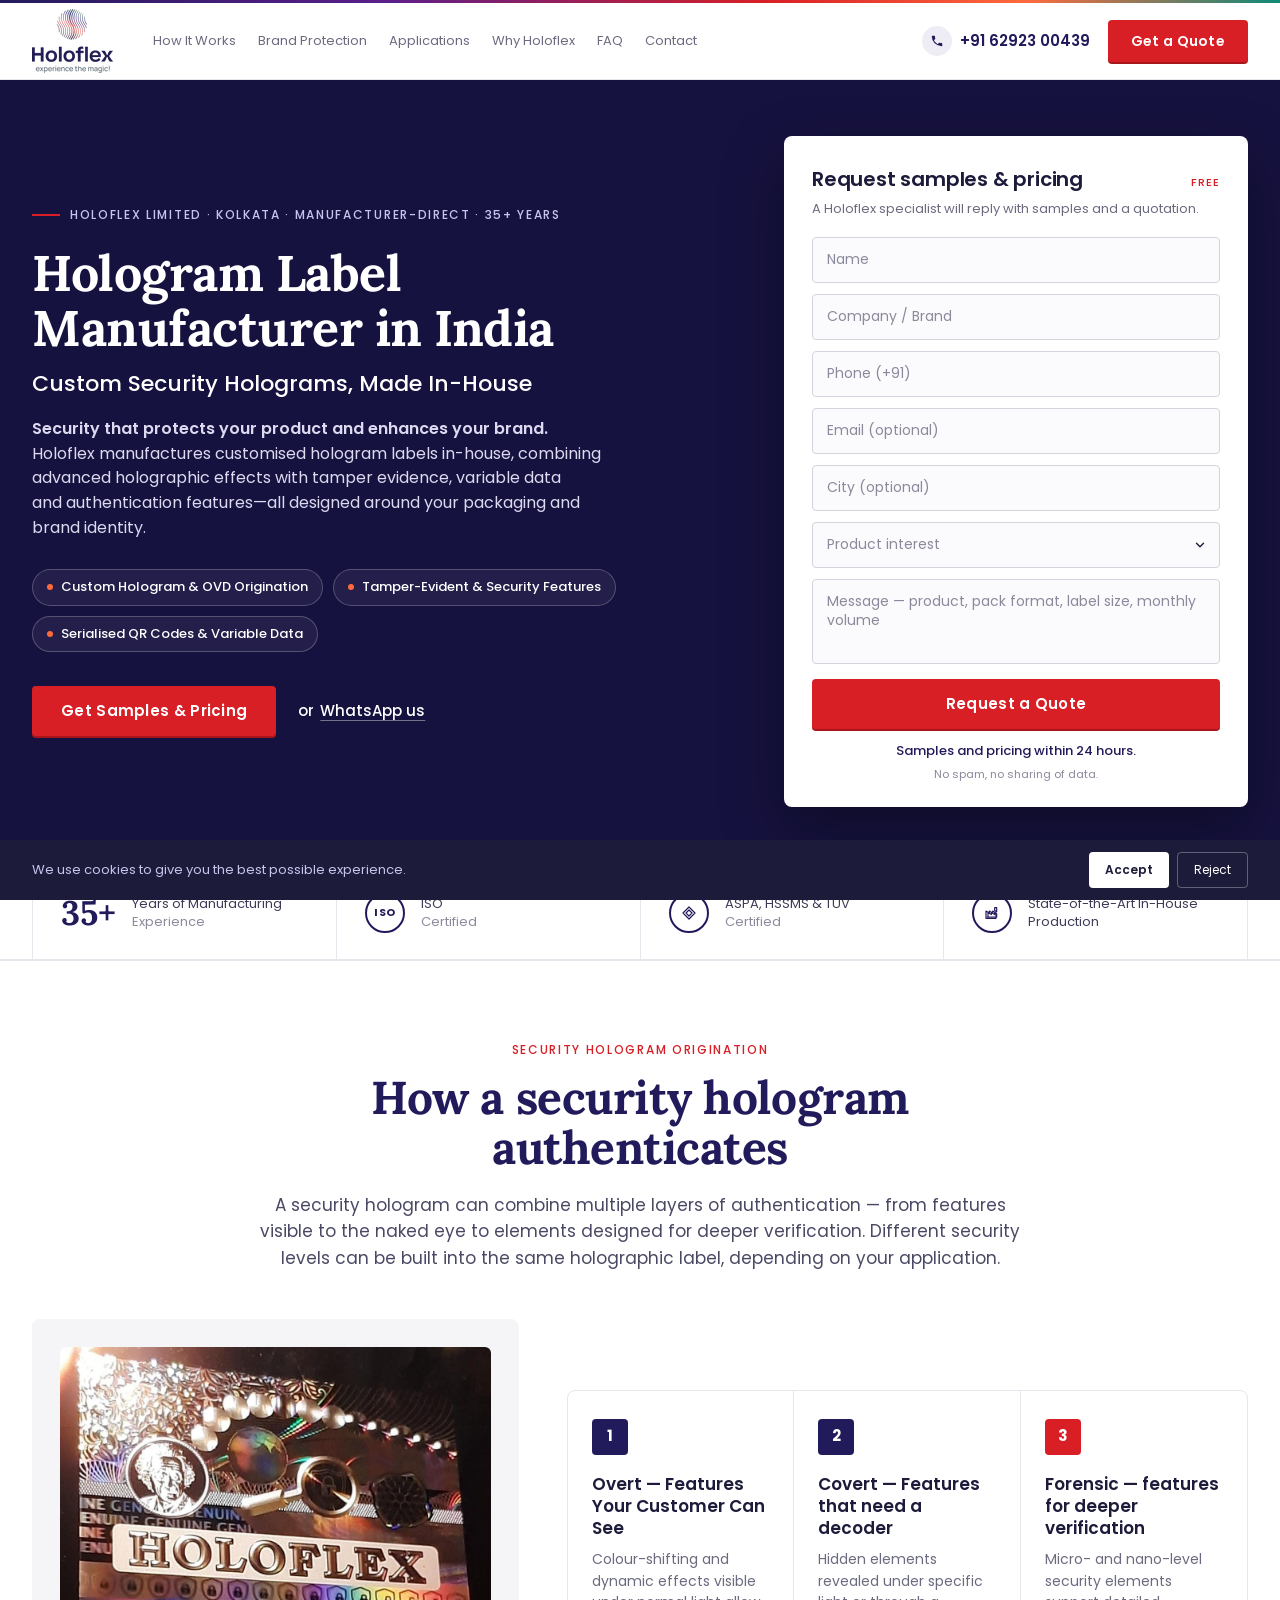
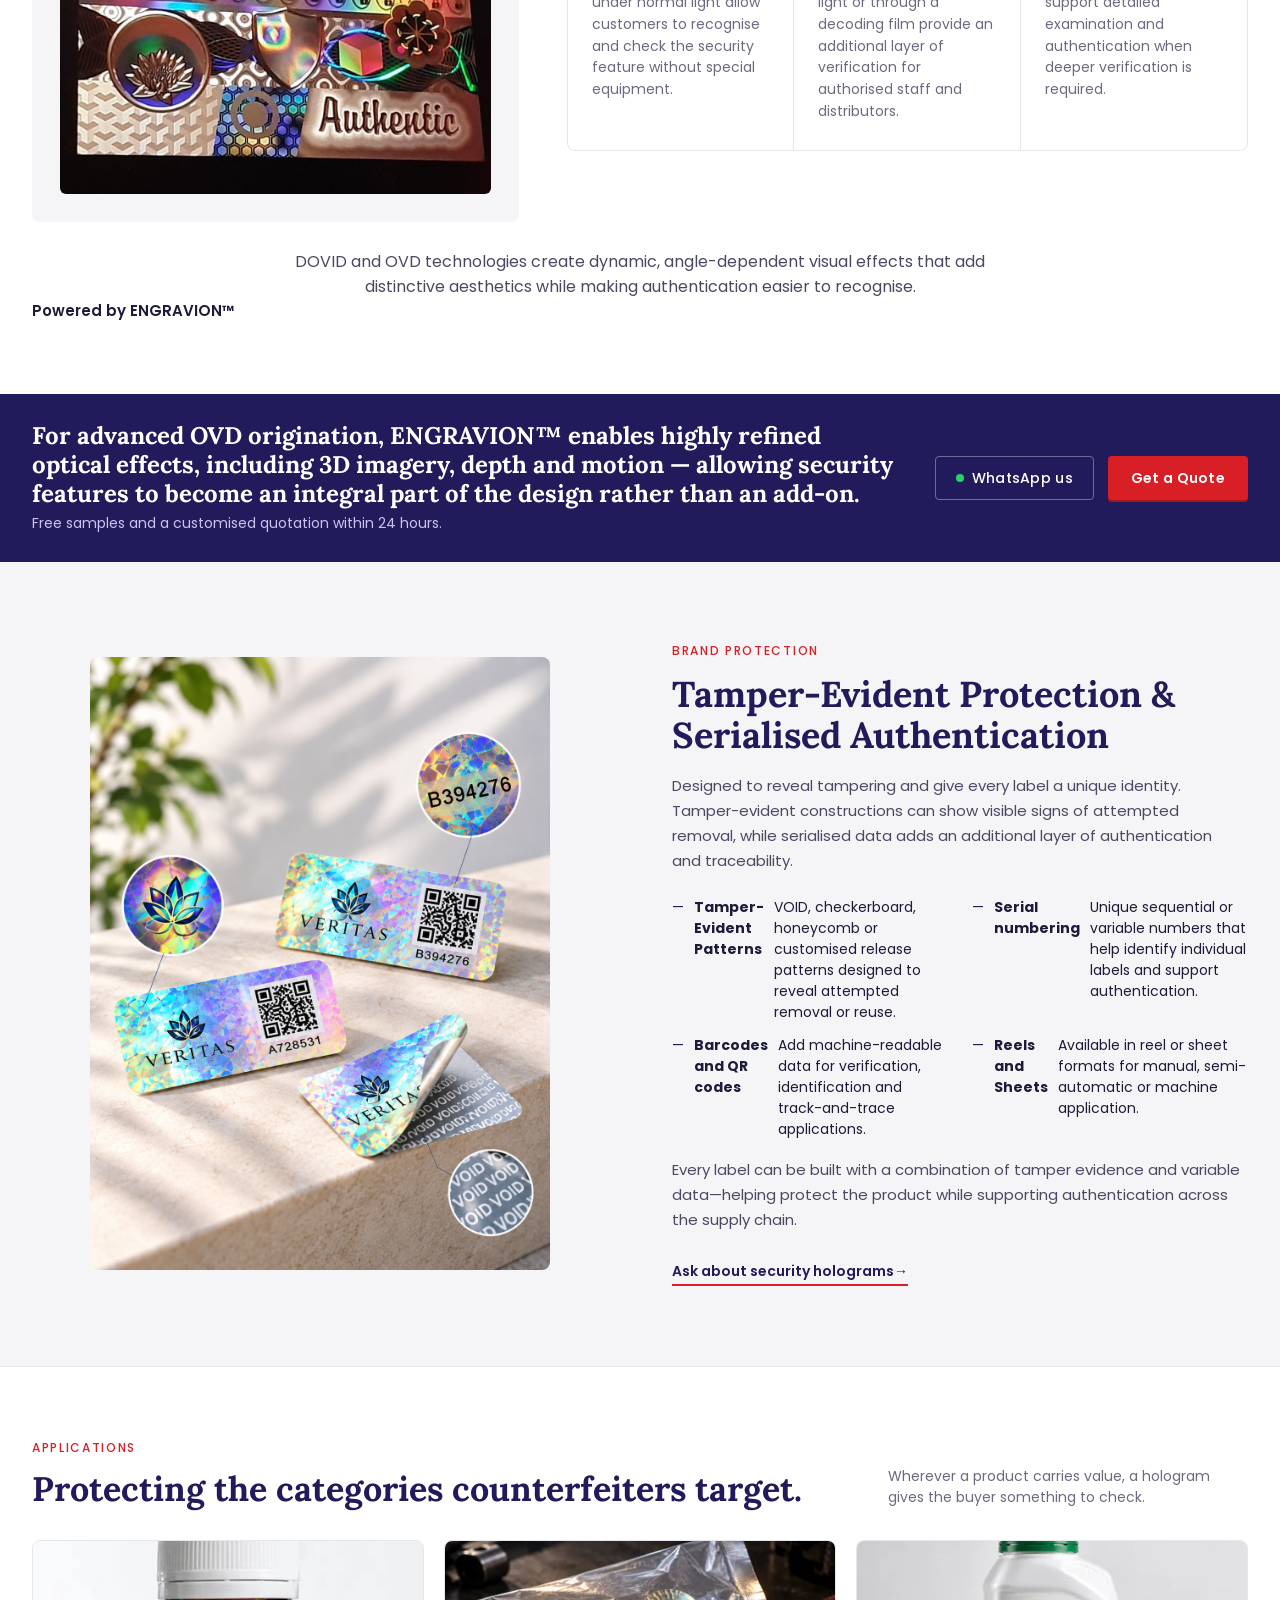
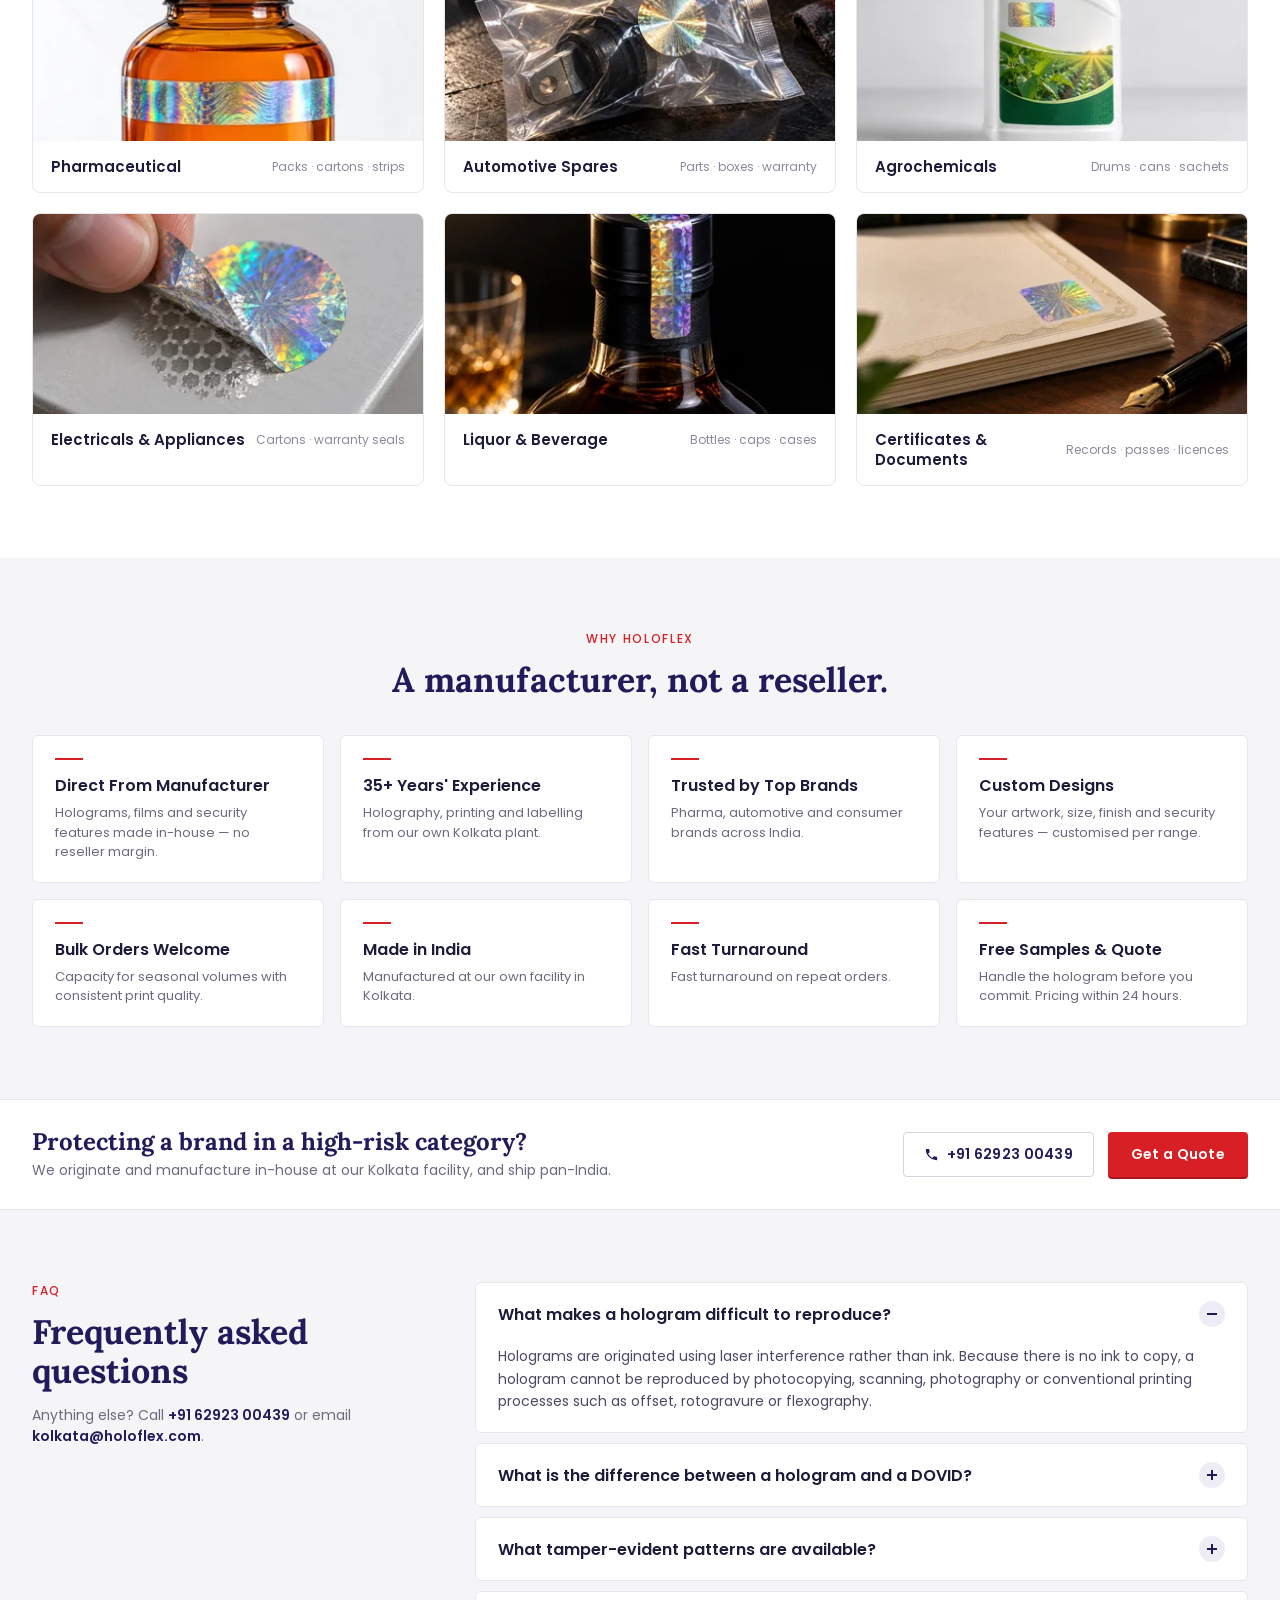
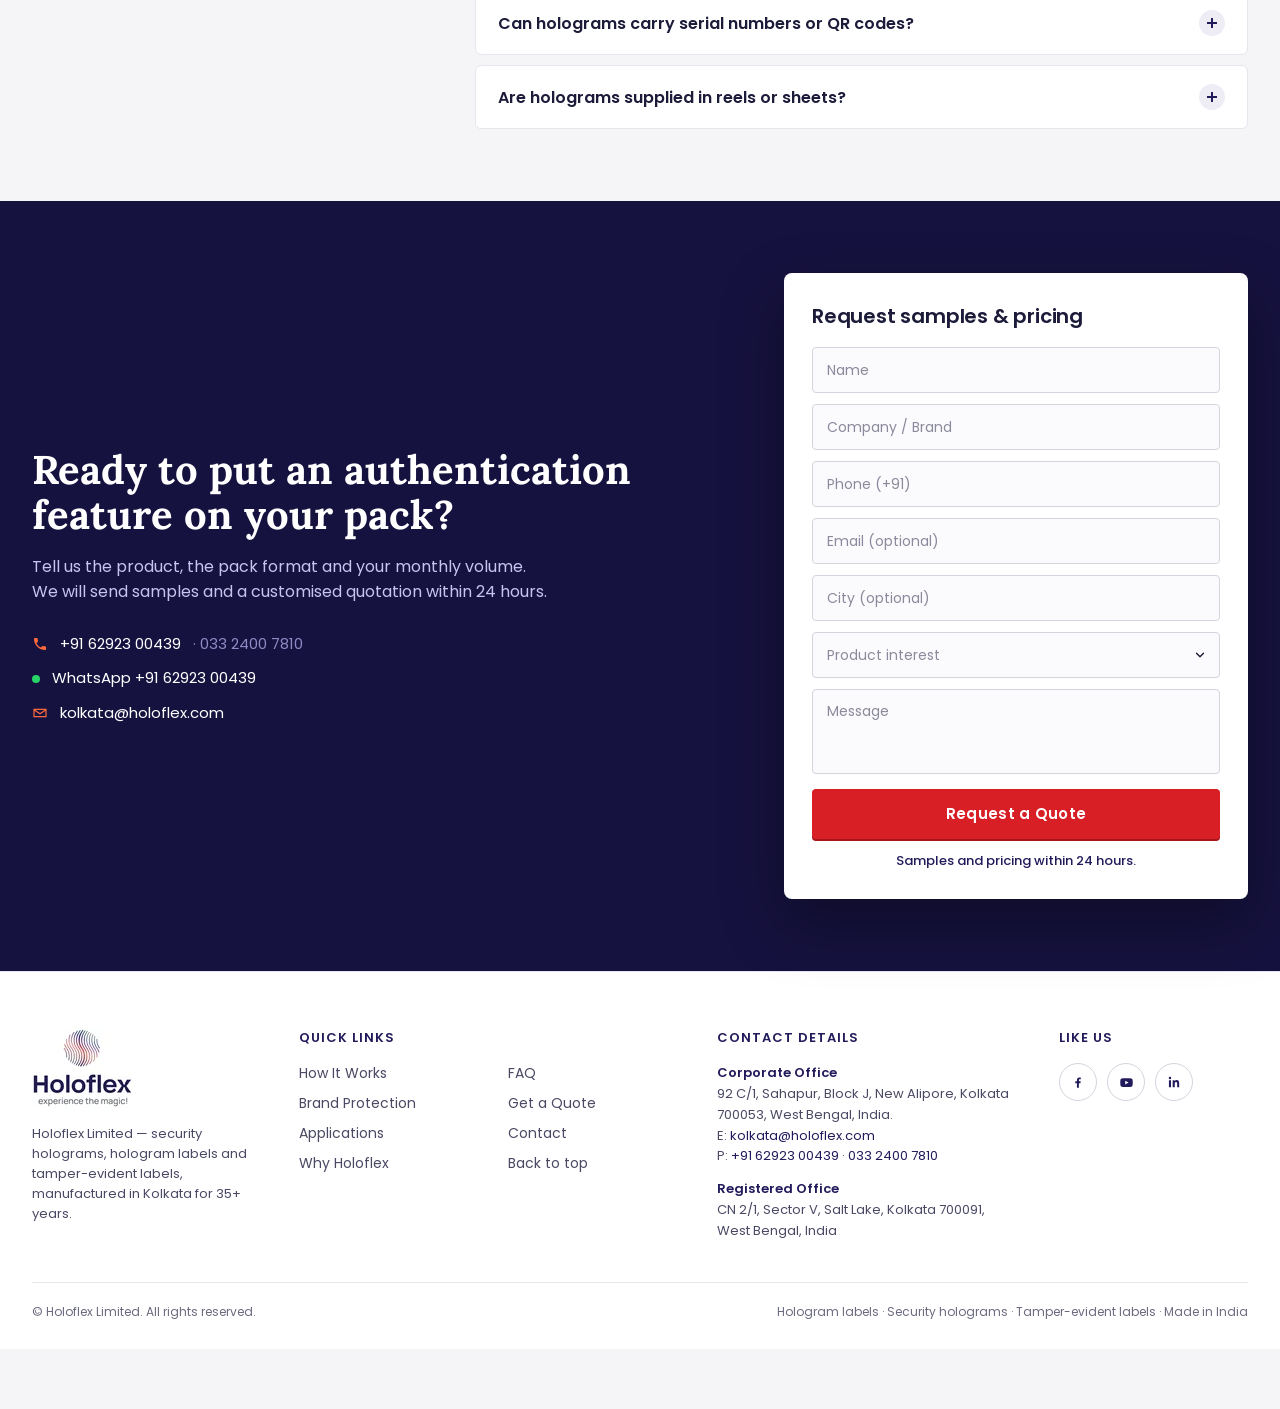
==== commit d4ed2c8c: "few chngs mde" ====
--- a/index.html
+++ b/index.html
@@ -242,7 +242,7 @@
 <!-- ================================================================
      4. PROBLEM
      ================================================================ -->
-<section class="lp-problem">
+<!-- <section class="lp-problem">
   <div class="lp-container lp-problem__inner">
     <div class="lp-problem__copy">
       <p class="lp-eyebrow">The problem</p>
@@ -272,7 +272,7 @@
       </li>
     </ol>
   </div>
-</section>
+</section> -->
 
 <!-- ================================================================
      5. CORE BLOCK — "How a security hologram authenticates"
@@ -291,7 +291,7 @@
              DROP-IN: delete the .lp-ph div and uncomment the <picture> below once
              images/lp-hologram-features-460.{jpg,webp} and -920.{jpg,webp} exist
              (460×287 and 920×574, ≤60 KB / ≤130 KB). -->
-        <img src="images/img1.jpeg" width="1600" height="800" loading="lazy" decoding="async" alt="Holoflex security hologram label showing overt colour-shifting features, a covert element and forensic micro-text">
+        <img src="images/security.jpeg" width="1600" height="800" loading="lazy" decoding="async" alt="Holoflex security hologram label showing overt colour-shifting features, a covert element and forensic micro-text">
         <!--
         <picture>
           <source type="image/webp" srcset="images/lp-hologram-features-460.webp 460w, images/lp-hologram-features-920.webp 920w" sizes="(min-width: 1024px) 460px, calc(100vw - 64px)">
@@ -350,7 +350,7 @@
            DROP-IN: delete the .lp-ph div and uncomment the <picture> below once
            images/lp-security-600.{jpg,webp} and -1200.{jpg,webp} exist
            (600×450 and 1200×900, ≤80 KB / ≤160 KB). -->
-      <img src="images/img2.jpeg" width="1600" height="800" loading="lazy" decoding="async" alt="Holoflex tamper-evident hologram label with VOID release pattern, serial number and QR code">
+      <img src="images/img2.jpg" width="1086" height="1448" loading="lazy" decoding="async" alt="Three Holoflex VERITAS hologram labels with QR codes and serial numbers, one partly lifted to reveal the VOID release pattern underneath">
       <!--
       <picture>
         <source type="image/webp" srcset="images/lp-security-600.webp 600w, images/lp-security-1200.webp 1200w" sizes="(min-width: 1024px) 592px, calc(100vw - 32px)">
--- a/css/hologram-labels-lp.css
+++ b/css/hologram-labels-lp.css
@@ -42,7 +42,7 @@
   /* Brand */
   --lp-navy:        #221b5b;   /* primary brand navy: headings, links, badges */
   --lp-navy-deep:   #16123f;   /* hero + closing band background */
-  --lp-navy-footer: #0f0c2e;   /* footer background */
+  --lp-navy-footer: #0f0c2e;   /* (unused since footer went white) */
   --lp-red:         #d81f26;   /* primary CTA + eyebrows */
   --lp-red-hover:   #c11a20;
   --lp-red-shadow:  #a8151b;   /* 2px hard shadow under red buttons */
@@ -137,7 +137,7 @@
 .lp-hero :focus-visible,
 .lp-closing :focus-visible,
 .lp-band--dark :focus-visible,
-.lp-footer :focus-visible { outline-color: var(--lp-white); }
+.lp-footer :focus-visible { outline-color: var(--lp-navy); }
 .lp-card :focus-visible { outline-color: var(--lp-navy); }
 
 /* Skip link */
@@ -609,10 +609,9 @@
    -------------------------------------------------------------------------- */
 .lp-security { background: var(--lp-bg); }
 .lp-security__inner { padding-top: 40px; padding-bottom: 40px; }
-/* No fixed height: the box takes the photo's own aspect ratio so nothing is cropped (magnified callouts sit near the edges). */
-.lp-security__media { border-radius: var(--lp-radius-lg); overflow: hidden; margin-bottom: 18px; }
+.lp-security__media { aspect-ratio: 3 / 4; border-radius: var(--lp-radius-lg); overflow: hidden; margin-bottom: 18px; }
 .lp-security__media picture { display: block; }
-.lp-security__media img { display: block; width: 100%; height: auto; }
+.lp-security__media img { display: block; width: 100%; height: 100%; object-fit: cover; }   /* img2.jpg is 3:4, so it fills the frame with no crop */
 .lp-security__lede { font-size: 14px; line-height: 1.6; color: var(--lp-ink-3); margin-top: 12px; text-wrap: pretty; }
 .lp-security__list { display: grid; grid-template-columns: 1fr; gap: 10px; margin-top: 18px; }
 .lp-security__list li { display: flex; gap: 10px; font-size: 14px; color: var(--lp-ink); }
@@ -626,7 +625,7 @@
 }
 @media (min-width: 1024px) {
   .lp-security__inner { padding-top: 80px; padding-bottom: 80px; display: grid; grid-template-columns: 1fr 1fr; gap: 64px; align-items: center; }
-  .lp-security__media { margin-bottom: 0; }
+  .lp-security__media { margin-bottom: 0; max-width: 460px; justify-self: center; }
   .lp-security .lp-h2 { font-size: 36px; }
 }
 
@@ -765,30 +764,30 @@
 /* --------------------------------------------------------------------------
    14. FOOTER
    -------------------------------------------------------------------------- */
-.lp-footer { background: var(--lp-navy-footer); color: var(--lp-lavender); font-size: 13px; }
+.lp-footer { background: var(--lp-white); color: var(--lp-ink-3); font-size: 13px; border-top: 1px solid var(--lp-line); }
 .lp-footer > .lp-container { padding-top: 32px; padding-bottom: 24px; }
 .lp-footer__grid { display: grid; grid-template-columns: 1fr; gap: 24px; }
 .lp-footer__logo { height: 64px; width: auto; border-radius: var(--lp-radius); }
 .lp-footer__brand p { margin-top: 16px; line-height: 1.55; }
-.lp-footer__heading { font-size: 12px; font-weight: 600; color: var(--lp-white); letter-spacing: 0.08em; text-transform: uppercase; margin-bottom: 10px; }
+.lp-footer__heading { font-size: 12px; font-weight: 600; color: var(--lp-navy); letter-spacing: 0.08em; text-transform: uppercase; margin-bottom: 10px; }
 .lp-footer__linkcols { display: grid; grid-template-columns: 1fr 1fr; gap: 0 12px; }
 .lp-footer__linkcols ul { display: flex; flex-direction: column; gap: 8px; }
-.lp-footer a { color: var(--lp-lavender); }
-.lp-footer a:hover { color: var(--lp-white); }
+.lp-footer a { color: var(--lp-ink-3); }
+.lp-footer a:hover { color: var(--lp-navy); }
 .lp-footer__contact address { line-height: 1.6; }
-.lp-footer__contact strong { display: block; color: var(--lp-white); }
-.lp-footer__contact a { color: var(--lp-white); }
+.lp-footer__contact strong { display: block; color: var(--lp-navy); }
+.lp-footer__contact a { color: var(--lp-navy); }
 .lp-footer__reg { margin-top: 12px; }
 .lp-social { display: flex; gap: 10px; }
 .lp-social a {
-  width: 44px; height: 44px; border-radius: 50%; border: 1px solid rgba(255,255,255,.25);
-  display: inline-flex; align-items: center; justify-content: center; color: var(--lp-white);
-}
-.lp-social a:hover { border-color: var(--lp-white); }
+  width: 44px; height: 44px; border-radius: 50%; border: 1px solid var(--lp-field-line);
+  display: inline-flex; align-items: center; justify-content: center; color: var(--lp-navy);
+}
+.lp-social a:hover { border-color: var(--lp-navy); }
 .lp-footer__bottom {
-  border-top: 1px solid rgba(255,255,255,.12); margin-top: 24px; padding-top: 20px;
+  border-top: 1px solid var(--lp-line); margin-top: 24px; padding-top: 20px;
   display: flex; justify-content: space-between; gap: 16px; flex-wrap: wrap;
-  font-size: 11px; color: var(--lp-lavender-3);
+  font-size: 11px; color: var(--lp-muted);
 }
 .lp-footer__bottom span:last-child { display: none; }
 
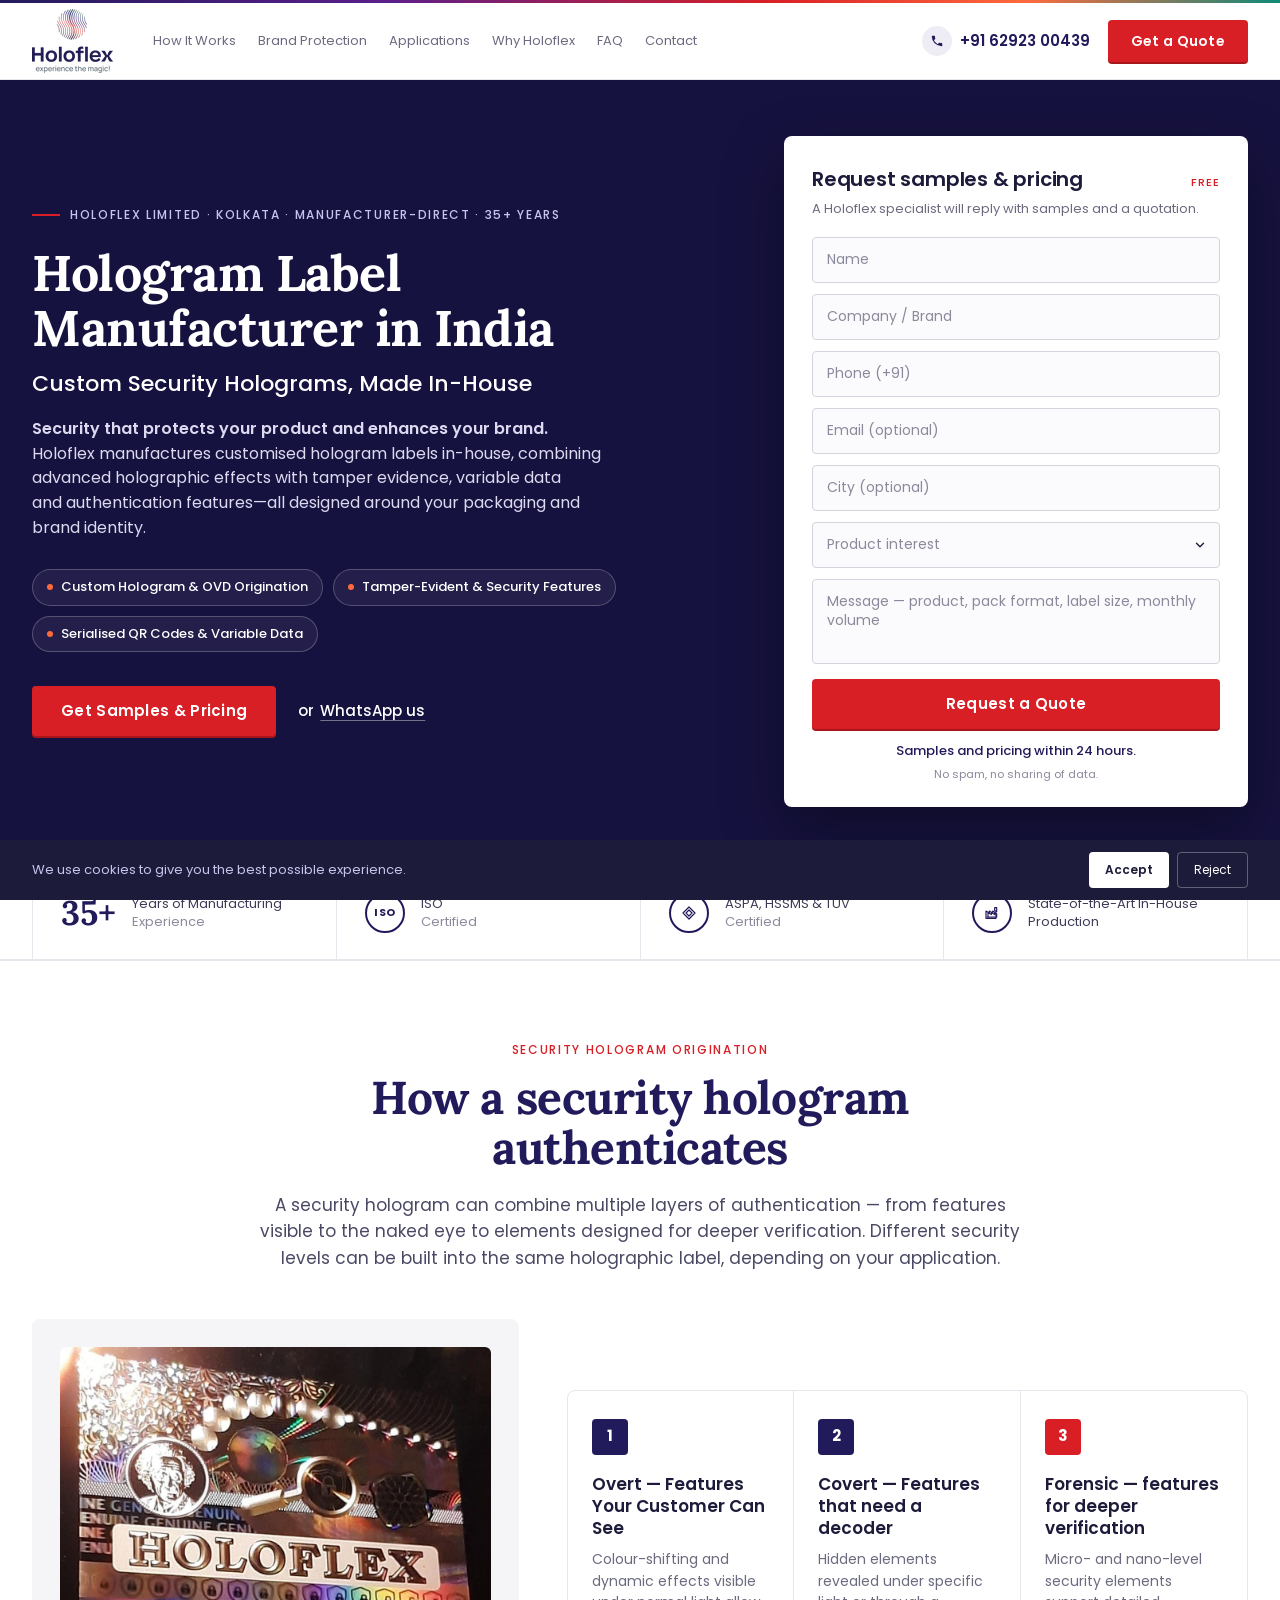
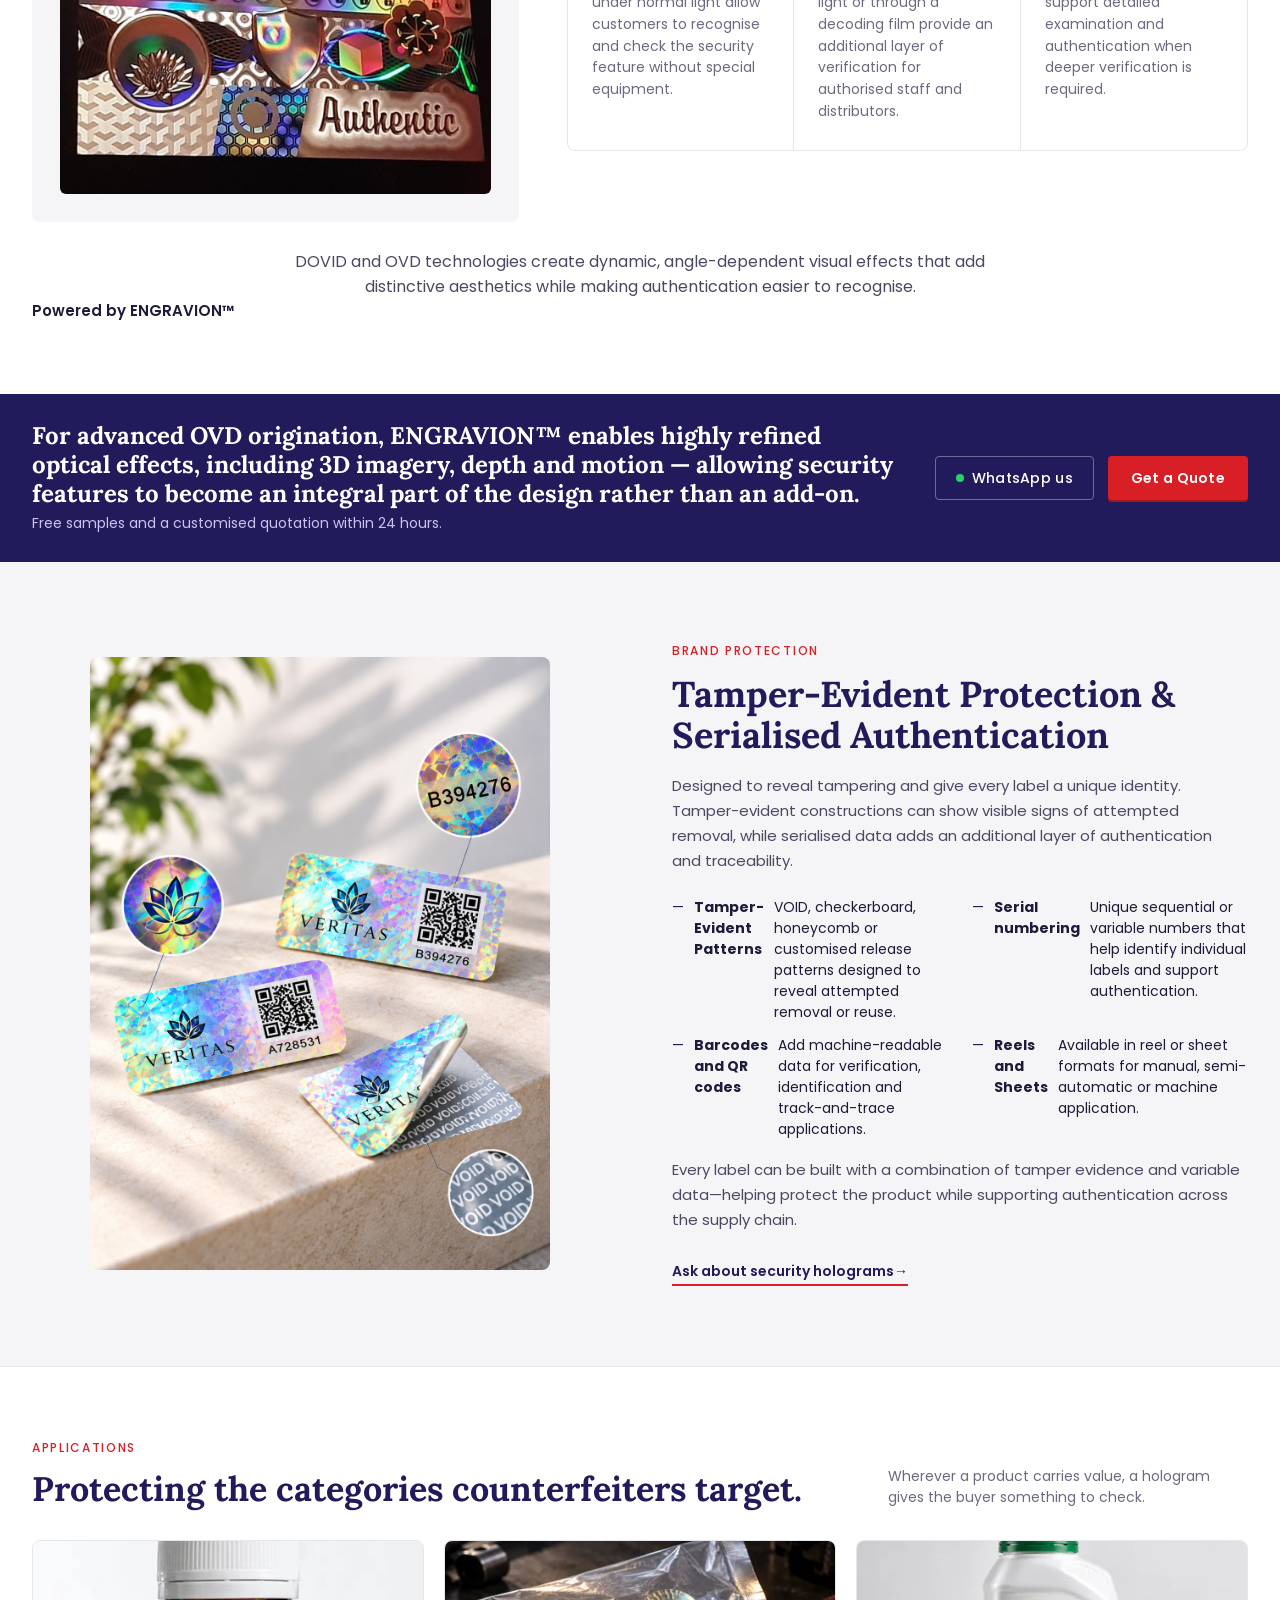
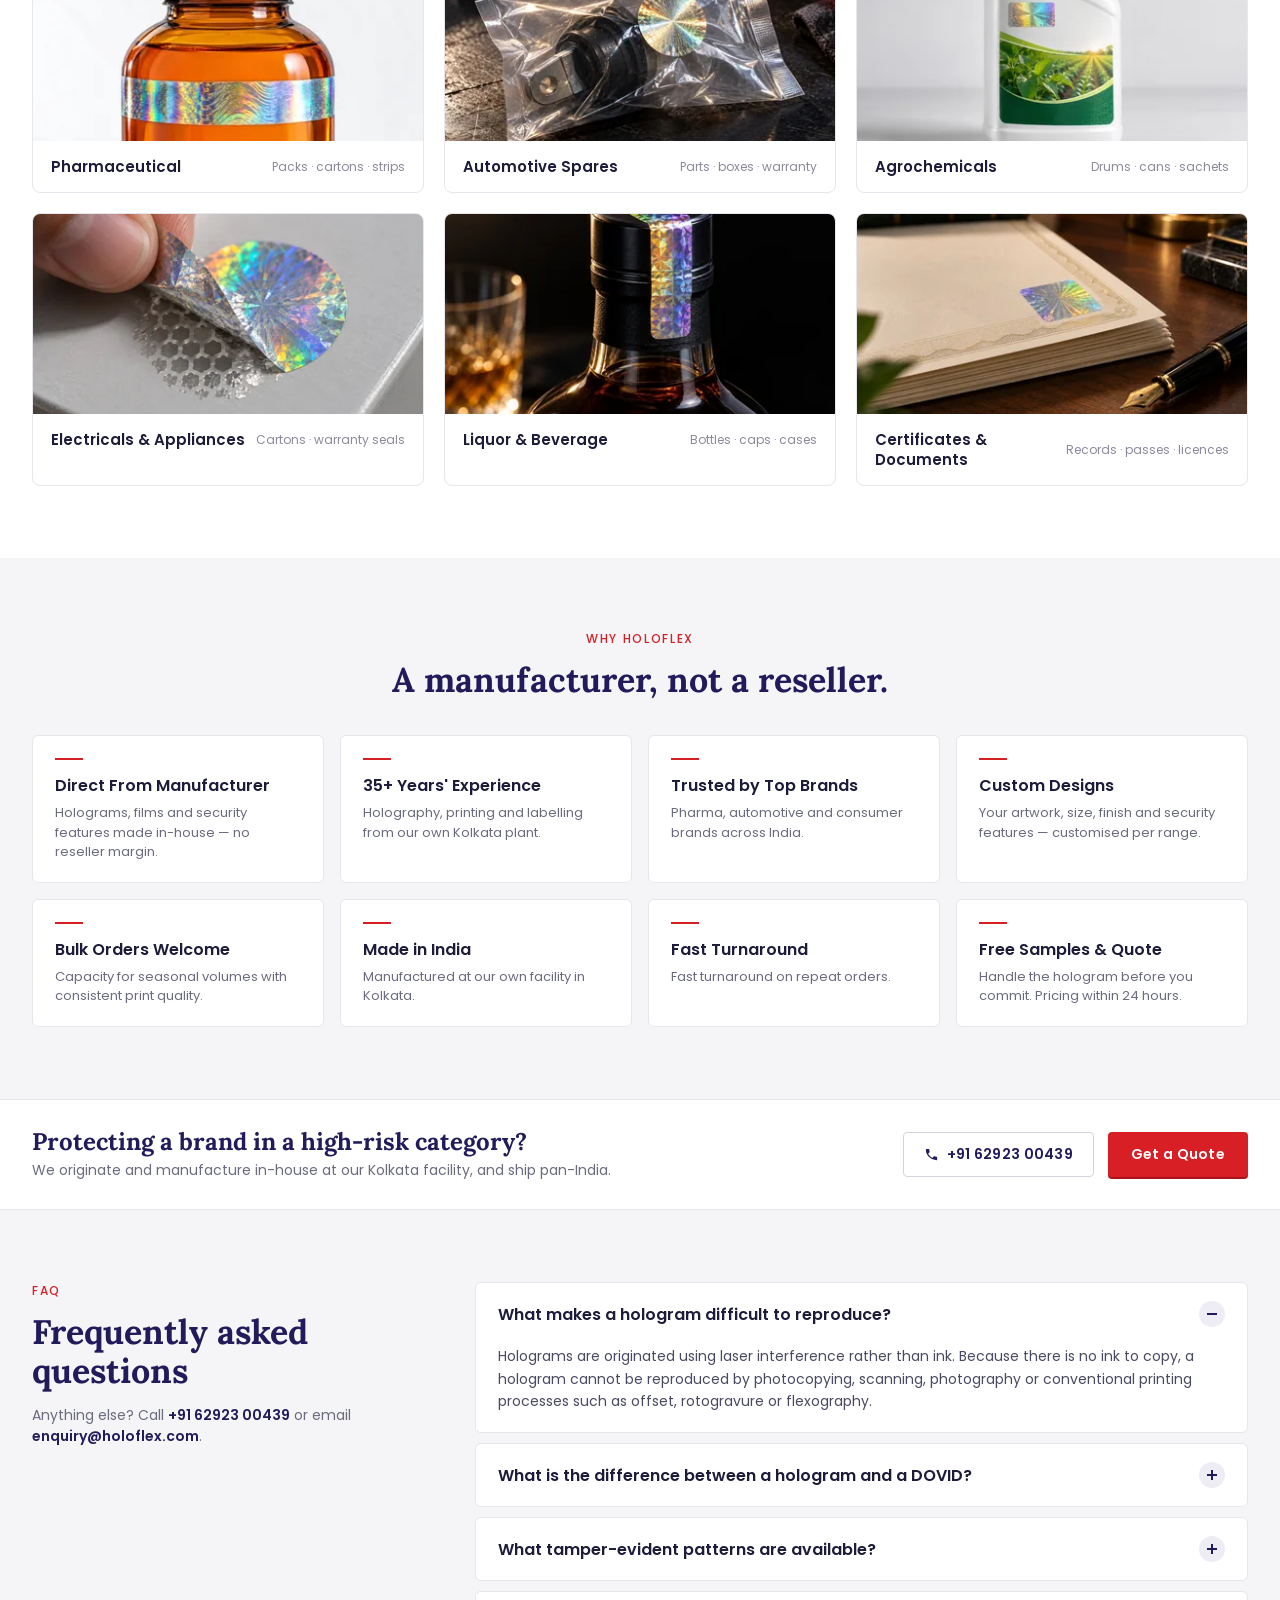
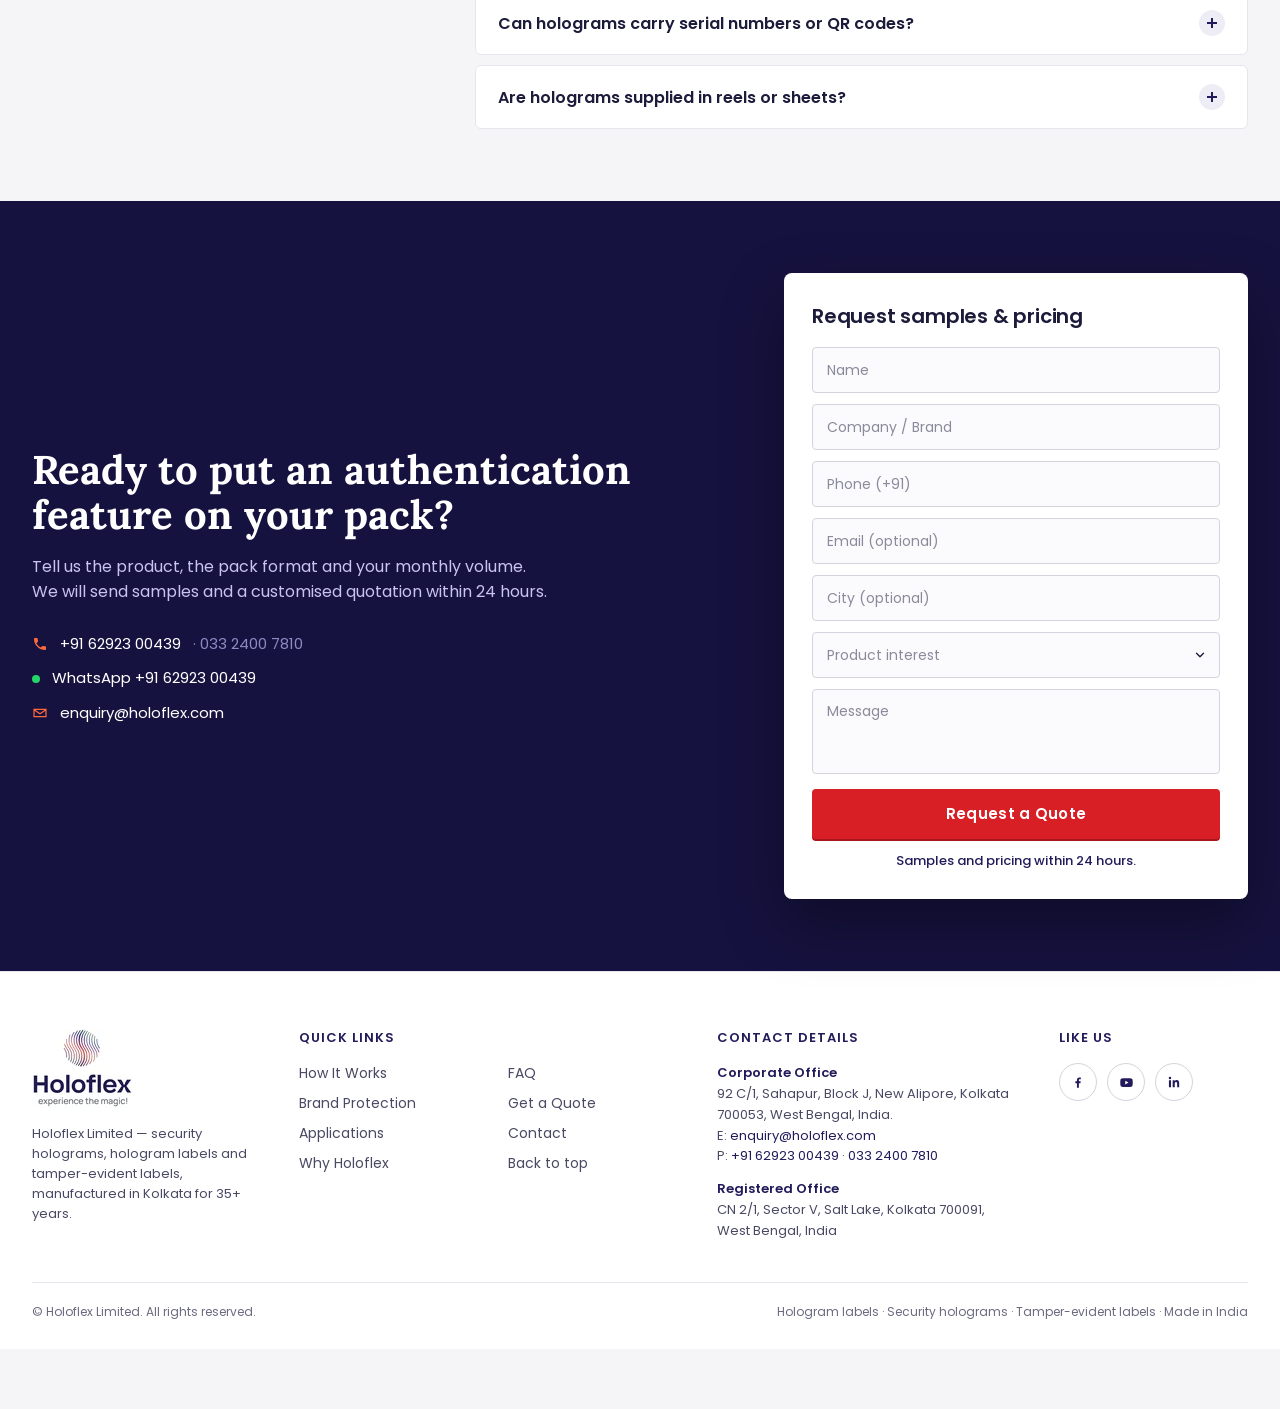
==== commit 6fd0a1e0: "Changes done in mail" ====
--- a/index.html
+++ b/index.html
@@ -498,7 +498,7 @@
     <div class="lp-faq__copy">
       <p class="lp-eyebrow">FAQ</p>
       <h2 class="lp-h2">Frequently asked questions</h2>
-      <p class="lp-faq__help">Anything else? Call <a href="tel:+916292300439" data-track-location="faq">+91 62923 00439</a> or email <a href="mailto:kolkata@holoflex.com">kolkata@holoflex.com</a>.</p>
+      <p class="lp-faq__help">Anything else? Call <a href="tel:+916292300439" data-track-location="faq">+91 62923 00439</a> or email <a href="mailto:enquiry@holoflex.com">enquiry@holoflex.com</a>.</p>
     </div>
 
     <div class="lp-accordion" data-accordion>
@@ -581,7 +581,7 @@
         </li>
         <li>
           <svg class="lp-icon lp-icon--orange" viewBox="0 0 24 24" width="16" height="16" aria-hidden="true"><path fill="none" stroke="currentColor" stroke-width="1.8" d="M3 6.5h18v11H3zM3 7l9 6 9-6"/></svg>
-          <a href="mailto:kolkata@holoflex.com">kolkata@holoflex.com</a>
+          <a href="mailto:enquiry@holoflex.com">enquiry@holoflex.com</a>
         </li>
       </ul>
     </div>
@@ -697,7 +697,7 @@
         <address>
           <strong>Corporate Office</strong>
           92 C/1, Sahapur, Block J, New Alipore, Kolkata 700053, West Bengal, India.<br>
-          E: <a href="mailto:kolkata@holoflex.com">kolkata@holoflex.com</a><br>
+          E: <a href="mailto:enquiry@holoflex.com">enquiry@holoflex.com</a><br>
           P: <a href="tel:+916292300439" data-track-location="footer">+91 62923 00439</a> · <a href="tel:+913324007810" data-track-location="footer">033 2400 7810</a>
           <strong class="lp-footer__reg">Registered Office</strong>
           CN 2/1, Sector V, Salt Lake, Kolkata 700091, West Bengal, India
